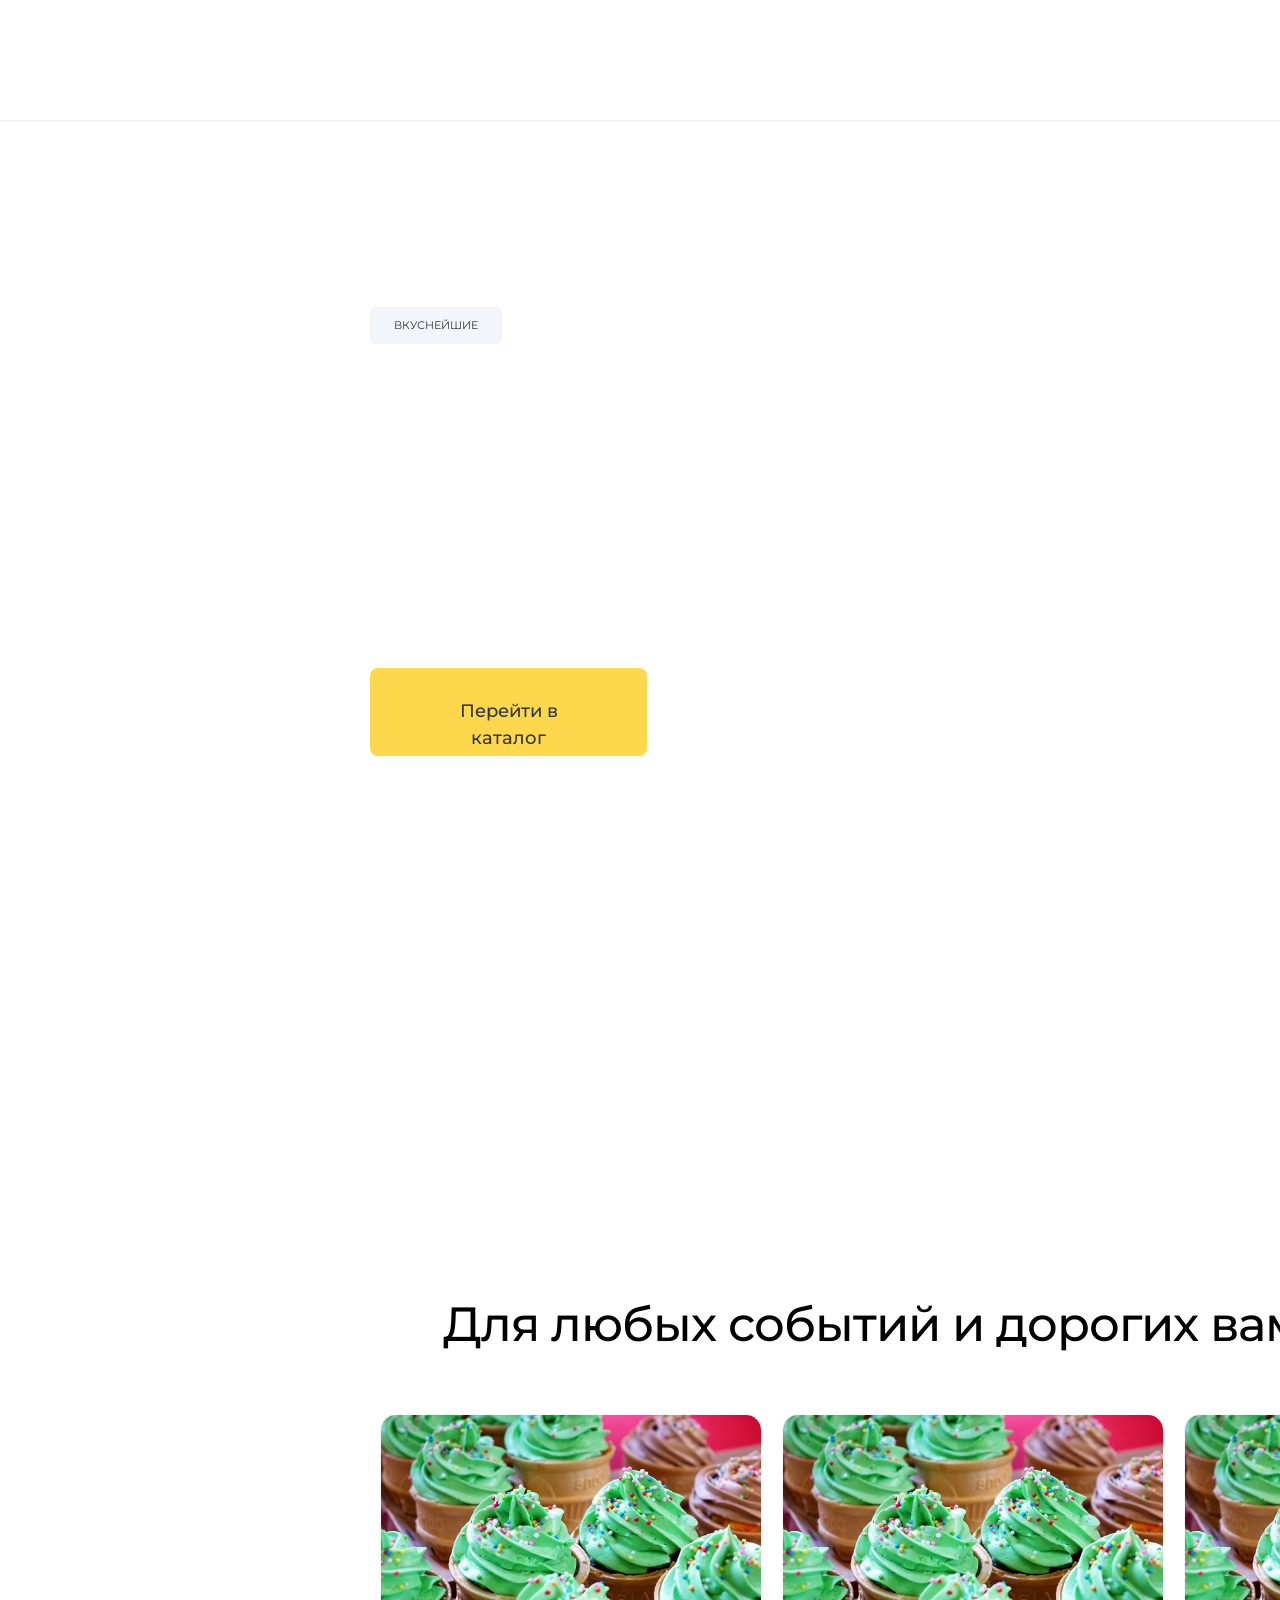
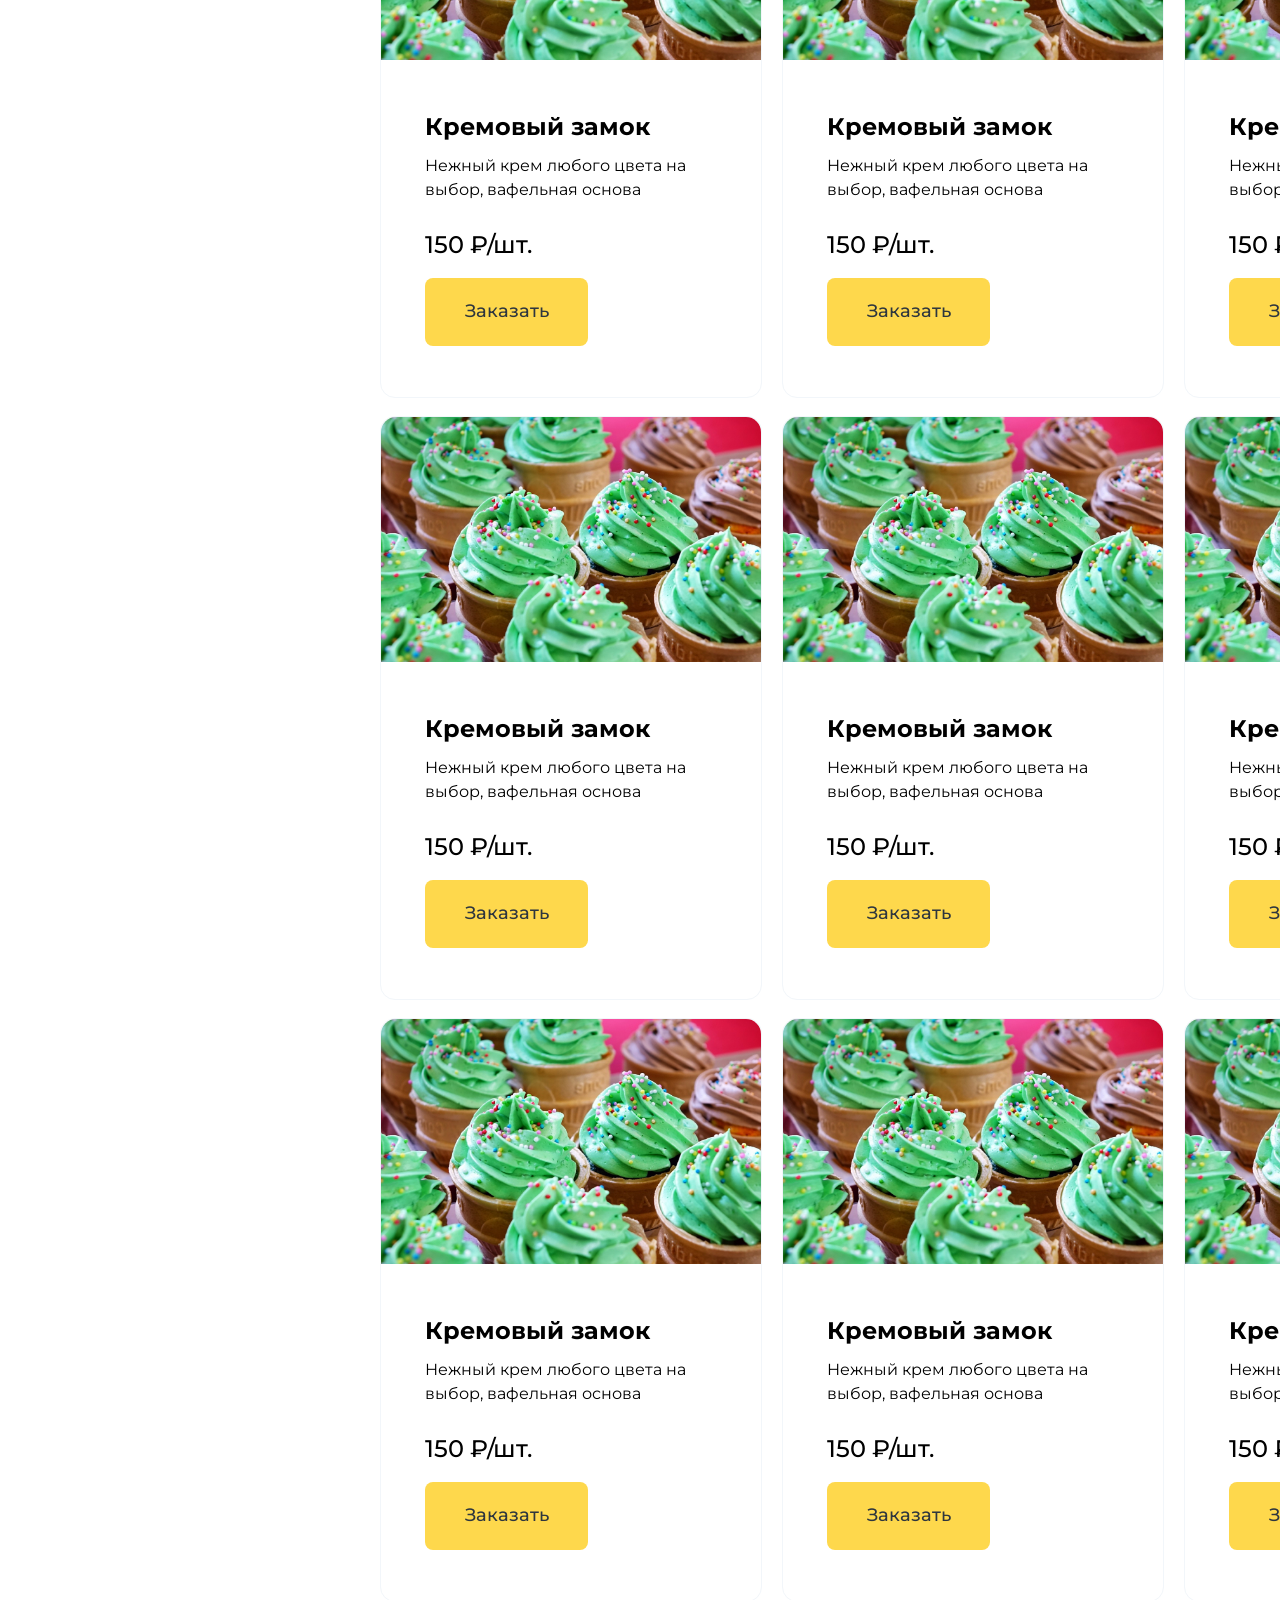
==== Page/index.html @ 1fe88449 "Добавил карточки" ====
<!DOCTYPE html>
<html lang="en">
<head>
    <meta charset="UTF-8">
    <meta name="viewport" content="width=device-width, initial-scale=1.0">
    <link rel="stylesheet" href="styles.css">
    <title>Сладкий сундук</title>
</head>
<body>
    <div class="main-part">
        <div class="header">
            <div class="logo">
                Сладкий сундук
            </div>
            <div class="adress">
                <div class="adress-icon"></div>
                <div>
                    г. Санкт Петербург,<br>ул. Куйбышева 31
                </div>
            </div>
            <div class="phone">
                <div class="phone-icon"></div>
                <div class="phone-text"> 
                    <div class="phone-number">8 (812) 844-95-49</div>
                    <div class="phone-desc">Ежедневно с 9:00 до 20:00</div>
                </div>
            </div>
        </div>
        <div class="header-line"></div>
        <div class="main">
            <div class="main-text">
                <div class="main-text-info">вкуснейшие</div>
                <div class="main-text-title">Пирожные и капкейки <br> от 150 ₽/шт.c доставкой по Санкт Петербургу</div>
                <div class="main-text-desc">Приготовим за 3 часа в день заказа. 
<br>Доставка на авто в холодильнике.</div>
            </div>
            <div class="main-order">
                <div class="catalog-button">Перейти в каталог</div>
                <div class="catalog-desc">9 различных <br>видов на выбор</div>
            </div>
        </div>
    </div>
        <div class="berry" style="height: 201px; width:195px; transform: rotateZ(-45.17deg); left:-75px; top:202px;"></div>
        <div class="berry" style="height: 201px; width:195px; transform: rotateZ(-148.51 deg); left:1454.36px; top:871.4px;"></div>
        <div class="berry" style="height: 175px; width:170px; transform: rotateZ(28.32 deg); left:1737px; top:109px;"></div>
        <div class="leaf" style="height: 286px; width:275px; transform: rotateZ(-156.42 deg); left:-94px; top:922px;"></div>
    <div class="catalog">
        <div class="catalog-info">Для любых событий и дорогих вам людей </div>
        <div class="catalog-cards">
            <div class="three-cards">
                <div class="catalog-card">
                    <div class="card-image" style="background-image: url(../Media/cupcaces_1.jpg);"></div>
                    <div class="card-desc">
                        <div class="product-name">Кремовый замок</div>
                        <div class="product-ingredients">Нежный крем любого цвета на выбор, вафельная основа</div>
                        <div class="product-price">150 ₽/шт. </div>
                        <div class="product-button">Заказать</div>
                    </div>
                </div>
                <div class="catalog-card">
                    <div class="card-image" style="background-image: url(../Media/cupcaces_1.jpg);"></div>
                    <div class="card-desc">
                        <div class="product-name">Кремовый замок</div>
                        <div class="product-ingredients">Нежный крем любого цвета на выбор, вафельная основа</div>
                        <div class="product-price">150 ₽/шт. </div>
                        <div class="product-button">Заказать</div>
                    </div>
                </div>
                <div class="catalog-card">
                    <div class="card-image" style="background-image: url(../Media/cupcaces_1.jpg);"></div>
                    <div class="card-desc">
                        <div class="product-name">Кремовый замок</div>
                        <div class="product-ingredients">Нежный крем любого цвета на выбор, вафельная основа</div>
                        <div class="product-price">150 ₽/шт. </div>
                        <div class="product-button">Заказать</div>
                    </div>
                </div>
            </div>
            <div class="three-cards">
                <div class="catalog-card">
                    <div class="card-image" style="background-image: url(../Media/cupcaces_1.jpg);"></div>
                    <div class="card-desc">
                        <div class="product-name">Кремовый замок</div>
                        <div class="product-ingredients">Нежный крем любого цвета на выбор, вафельная основа</div>
                        <div class="product-price">150 ₽/шт. </div>
                        <div class="product-button">Заказать</div>
                    </div>
                </div>
                <div class="catalog-card">
                    <div class="card-image" style="background-image: url(../Media/cupcaces_1.jpg);"></div>
                    <div class="card-desc">
                        <div class="product-name">Кремовый замок</div>
                        <div class="product-ingredients">Нежный крем любого цвета на выбор, вафельная основа</div>
                        <div class="product-price">150 ₽/шт. </div>
                        <div class="product-button">Заказать</div>
                    </div>
                </div>
                <div class="catalog-card">
                    <div class="card-image" style="background-image: url(../Media/cupcaces_1.jpg);"></div>
                    <div class="card-desc">
                        <div class="product-name">Кремовый замок</div>
                        <div class="product-ingredients">Нежный крем любого цвета на выбор, вафельная основа</div>
                        <div class="product-price">150 ₽/шт. </div>
                        <div class="product-button">Заказать</div>
                    </div>
                </div>
            </div>
            <div class="three-cards">
                <div class="catalog-card">
                    <div class="card-image" style="background-image: url(../Media/cupcaces_1.jpg);"></div>
                    <div class="card-desc">
                        <div class="product-name">Кремовый замок</div>
                        <div class="product-ingredients">Нежный крем любого цвета на выбор, вафельная основа</div>
                        <div class="product-price">150 ₽/шт. </div>
                        <div class="product-button">Заказать</div>
                    </div>
                </div>
                <div class="catalog-card">
                    <div class="card-image" style="background-image: url(../Media/cupcaces_1.jpg);"></div>
                    <div class="card-desc">
                        <div class="product-name">Кремовый замок</div>
                        <div class="product-ingredients">Нежный крем любого цвета на выбор, вафельная основа</div>
                        <div class="product-price">150 ₽/шт. </div>
                        <div class="product-button">Заказать</div>
                    </div>
                </div>
                <div class="catalog-card">
                    <div class="card-image" style="background-image: url(../Media/cupcaces_1.jpg);"></div>
                    <div class="card-desc">
                        <div class="product-name">Кремовый замок</div>
                        <div class="product-ingredients">Нежный крем любого цвета на выбор, вафельная основа</div>
                        <div class="product-price">150 ₽/шт. </div>
                        <div class="product-button">Заказать</div>
                    </div>
                </div>
            </div>
        </div>
    </div>
    </div>
</body>
</html>
---- Page/styles.css ----
@import url('https://fonts.googleapis.com/css2?family=Montserrat:ital,wght@0,100..900;1,100..900&display=swap');

*{
    margin: 0;
    padding: 0;
}

.header{
    height: 120px;
    width: 1920px;
    display: flex;
    flex-direction: row;
}
.logo{
    font-size: 21px;
    font-weight: 500;
    position: absolute;
    left: 370px;
    top: 47px;
}
.adress{
    font-size: 12px;
    font-weight: 400;
    position: absolute;
    top: 46px;
    left:1099px;
}
.main-part{
    background-image: url(../Media/background-main.jpg);
    background-repeat: no-repeat;
    background-size: cover;
    color: white;
    height:1294px;
    width:1920px;
}
.berry{
    background-image: url(../Media/berry.png);
    background-repeat: no-repeat;
    background-size: cover;
    position: absolute;
}
.leaf{
    background-image: url(../Media/leaf.png);
    background-repeat: no-repeat;
    background-size: cover;
    position: absolute;
}
.adress{
    display: flex;
    flex-wrap: nowrap;
    flex-direction: row;
}
.adress-icon{
    background-image: url(../Media/place.png);
    background-repeat: no-repeat;
    background-size: cover;
    width:17px;
    height:23px;
    margin-right:12px;
}
.phone{
    width: 231px;
    height: 51px;
    left:1319px;
    top:37px;
    position: absolute;
    display: flex;
    flex-direction:row;
}
.phone-icon{
    background-image: url(../Media/phone.png);
    background-repeat: no-repeat;
    background-size: cover;
    width:19px;
    height:19px;
    position: relative;
    top:6px;
    left:5px;
    margin-right:15px;
}
.phone-text{
    display: flex;
    height: 100%;
    width: 100%;
    flex-direction: column;
}
.phone-number{
    font-size: 20px;
    font-weight: 700;
    line-height: 152%;
}
.header-line{
    width: 1920px;
    height: 0px;
    border: 1px #7E868E solid;
    opacity: 10%;
}
.main{
    width: 647px;
    height: 462px;
    position: absolute;
    top:307px;
    left: 370px;
}
.main-text{
    margin-bottom: 25px;
}
.main-order{
    margin-top: 25px;
    display: flex;
    flex-direction: row;
    flex-wrap: nowrap;
}
.main-text-info{
    text-align: center;
    vertical-align:middle;
    padding: 10px 10px 10px 10px;
    color: #2E363E;
    font-size:11px;
    font-weight: 400; 
    width:112px;
    height:17px;
    border-radius: 5px;
    background-color:#F2F6FA;
    line-height: 150%;
    text-transform: uppercase;
    margin-bottom: 24px;
}
.main-text-title{
    font-size: 48px;
    line-height: 60px;
    font-weight: 700;
    letter-spacing: -1px;
    margin-bottom: 24px;
}
.main-text-desc{
    line-height: 148%;
    font-size: 24px;
    font-weight: 400;;
}
.catalog-button{
    color: #2E363E;
    padding: 30px 50px 30px 50px;
    border-radius: 8px;
    text-align: center;
    vertical-align: middle;
    height: 28px;
    width: 177px;
    line-height: 152%;
    font-size: 18px;
    font-weight:500;
    background-color: #FED84C;
}
.catalog-desc{
    padding-left:67px;
    font-size: 15px;
    padding-top:20px;
    padding-bottom:20px;
    width:210px;
    font-weight: 400;
    line-height: 160%;
}
.catalog{
    width:1920px;
    height:1926px;
    background-color: #FFF;
    color: #000;
    align-items: center;
    vertical-align: middle;
}
.catalog-info{
    font-weight: 500;
    font-size: 48px;
    line-height: 60px;
    letter-spacing: -1px;
    text-align: center;
    vertical-align: bottom;
}
body{
    font-family: "Montserrat", sans-serif;
}
.catalog-cards{
    display: flex;
    align-items: center;
    vertical-align: middle;
    flex-wrap: wrap;
}
.catalog-card{
    width: 380px;
    height: 582px;
    border-radius: 15px;
    border:1px #F2F6FA solid;
    margin: 10px;
}
.card-image{
    width:380px;
    height:245px;
    background-repeat: no-repeat;
    background-size: cover;
    border-top-left-radius: 15px;
    border-top-right-radius: 15px;
}
.card-desc{
    padding: 50px 44px 50px 44px;
}
.product-name{
    font-size:24px;
    line-height: 143%;
    font-weight: 700;
    margin-bottom: 10px;
}
.product-ingredients{
    font-size:16px;
    font-weight: 400;
    line-height:150%;
}
.product-price{
    margin-top: 25px;
    font-weight: 500;
    font-size: 24px;
    line-height: 150%;
    margin-bottom: 15px;
}
.product-button{
    color: #2E363E;
    padding: 20px 40px 20px 40px;
    border-radius: 8px;
    text-align: center;
    vertical-align: middle;
    height: 28px;
    width: 83px;
    line-height: 152%;
    font-size: 18px;
    font-weight:500;
    background-color: #FED84C;
}
.three-cards{
    width:1180px;
    height:582px;
    margin-left: auto;
    margin-right: auto;
    margin-top: 10px;
    margin-bottom: 10px;
    display: flex;
    flex-direction: row;
    flex-wrap: nowrap;
}
.three-cards:first-child{
    margin-top: 50px;
}
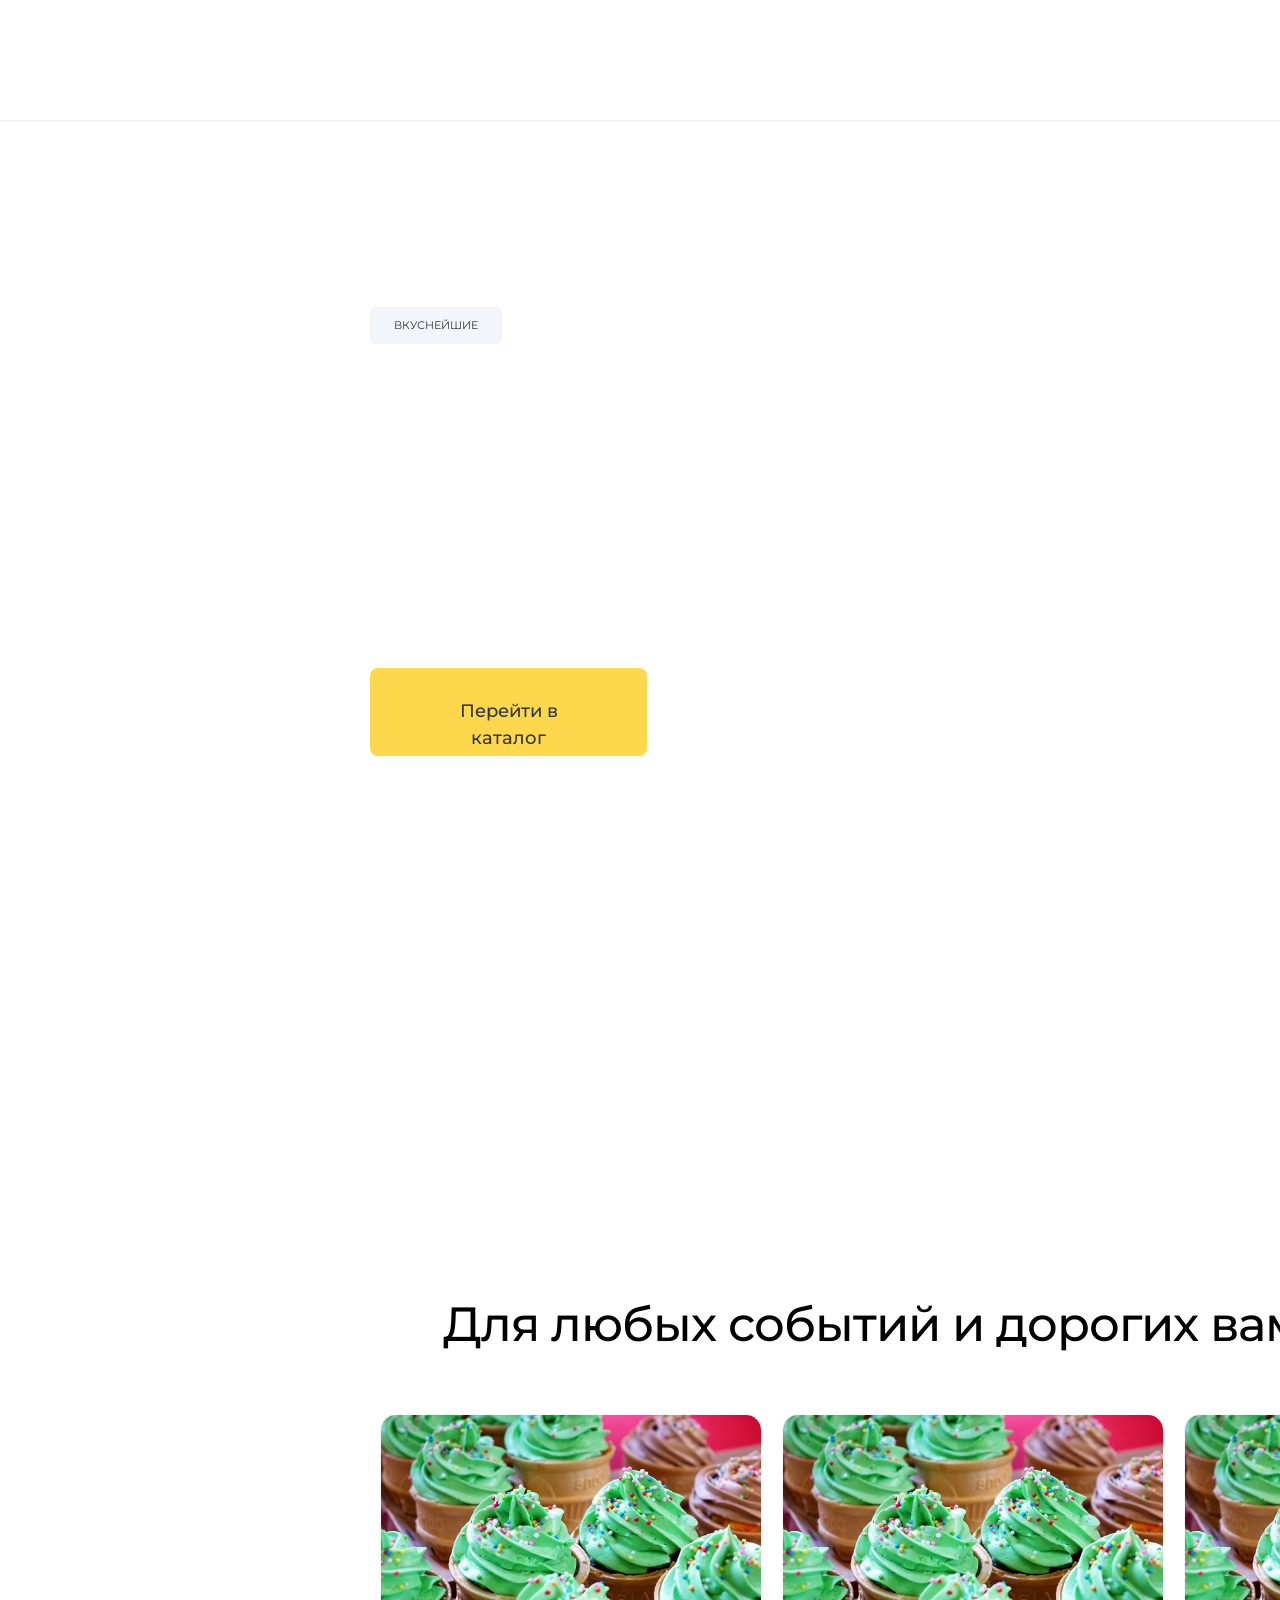
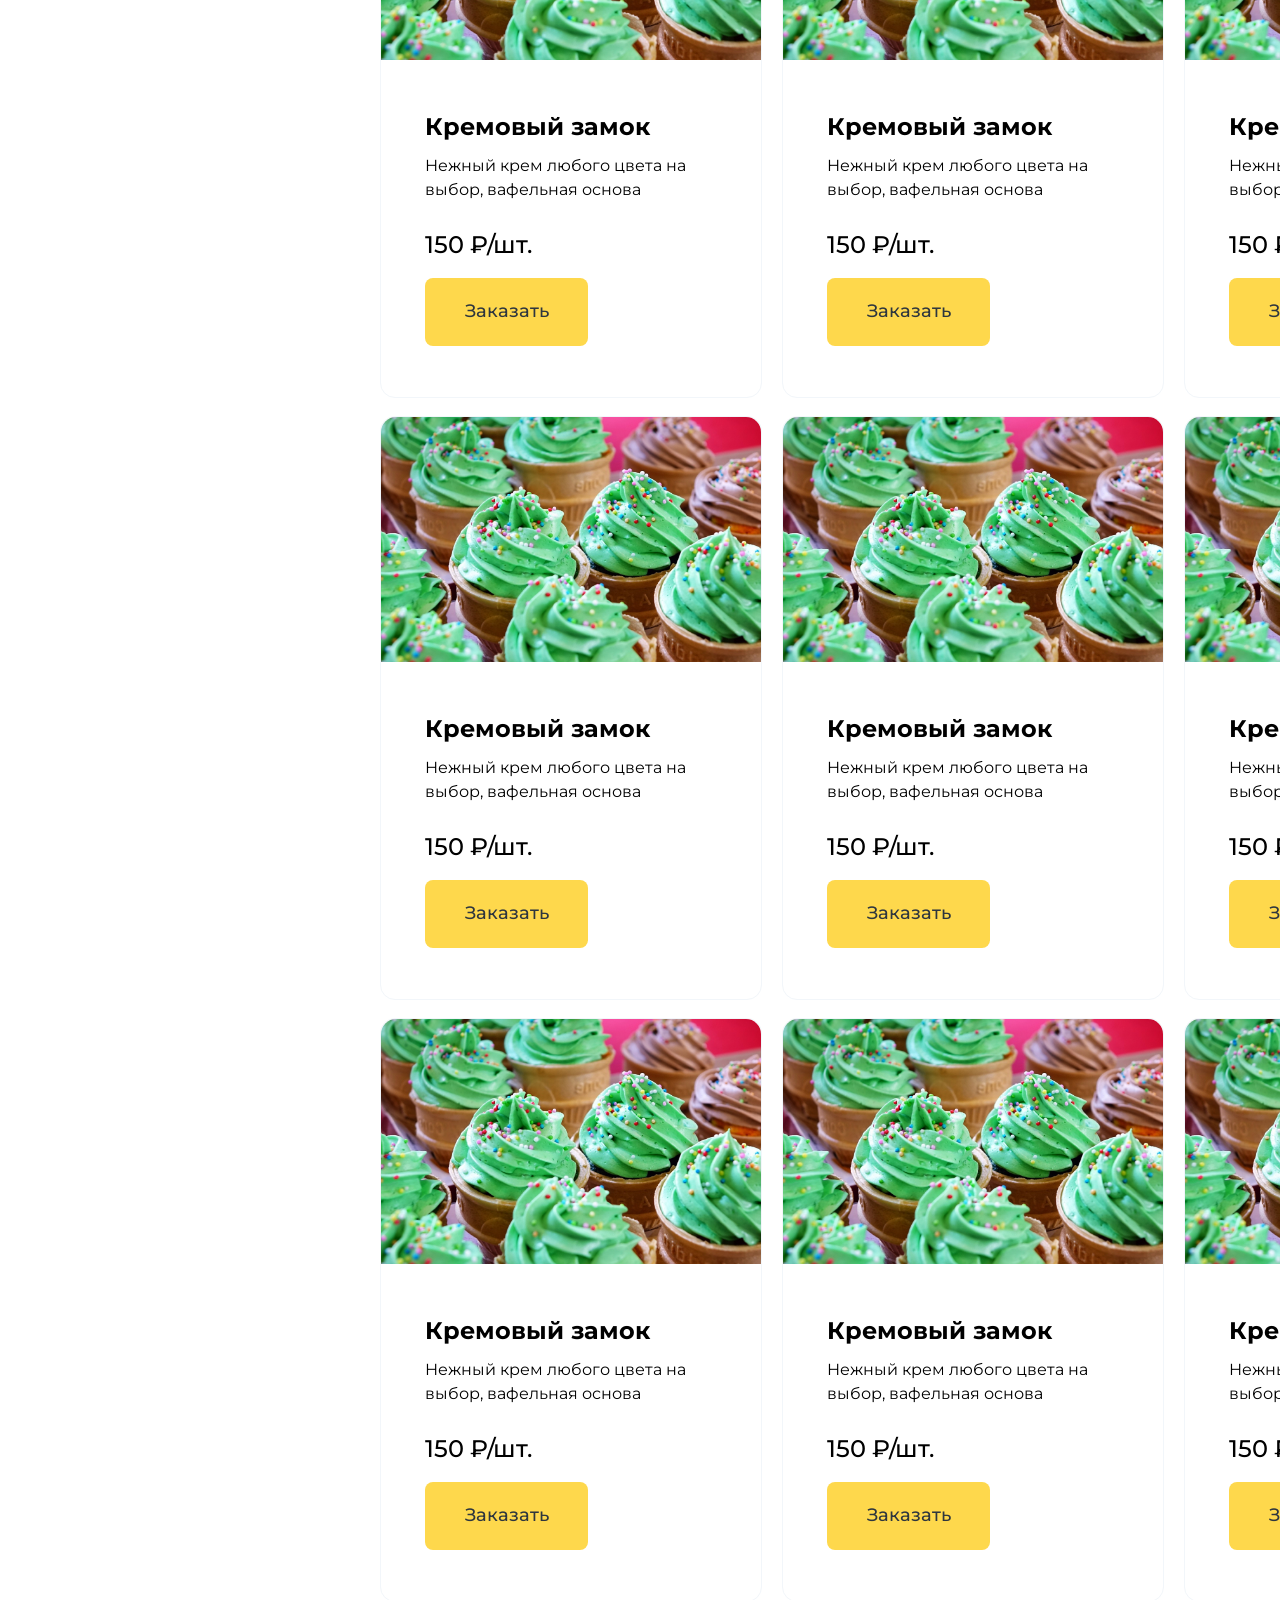
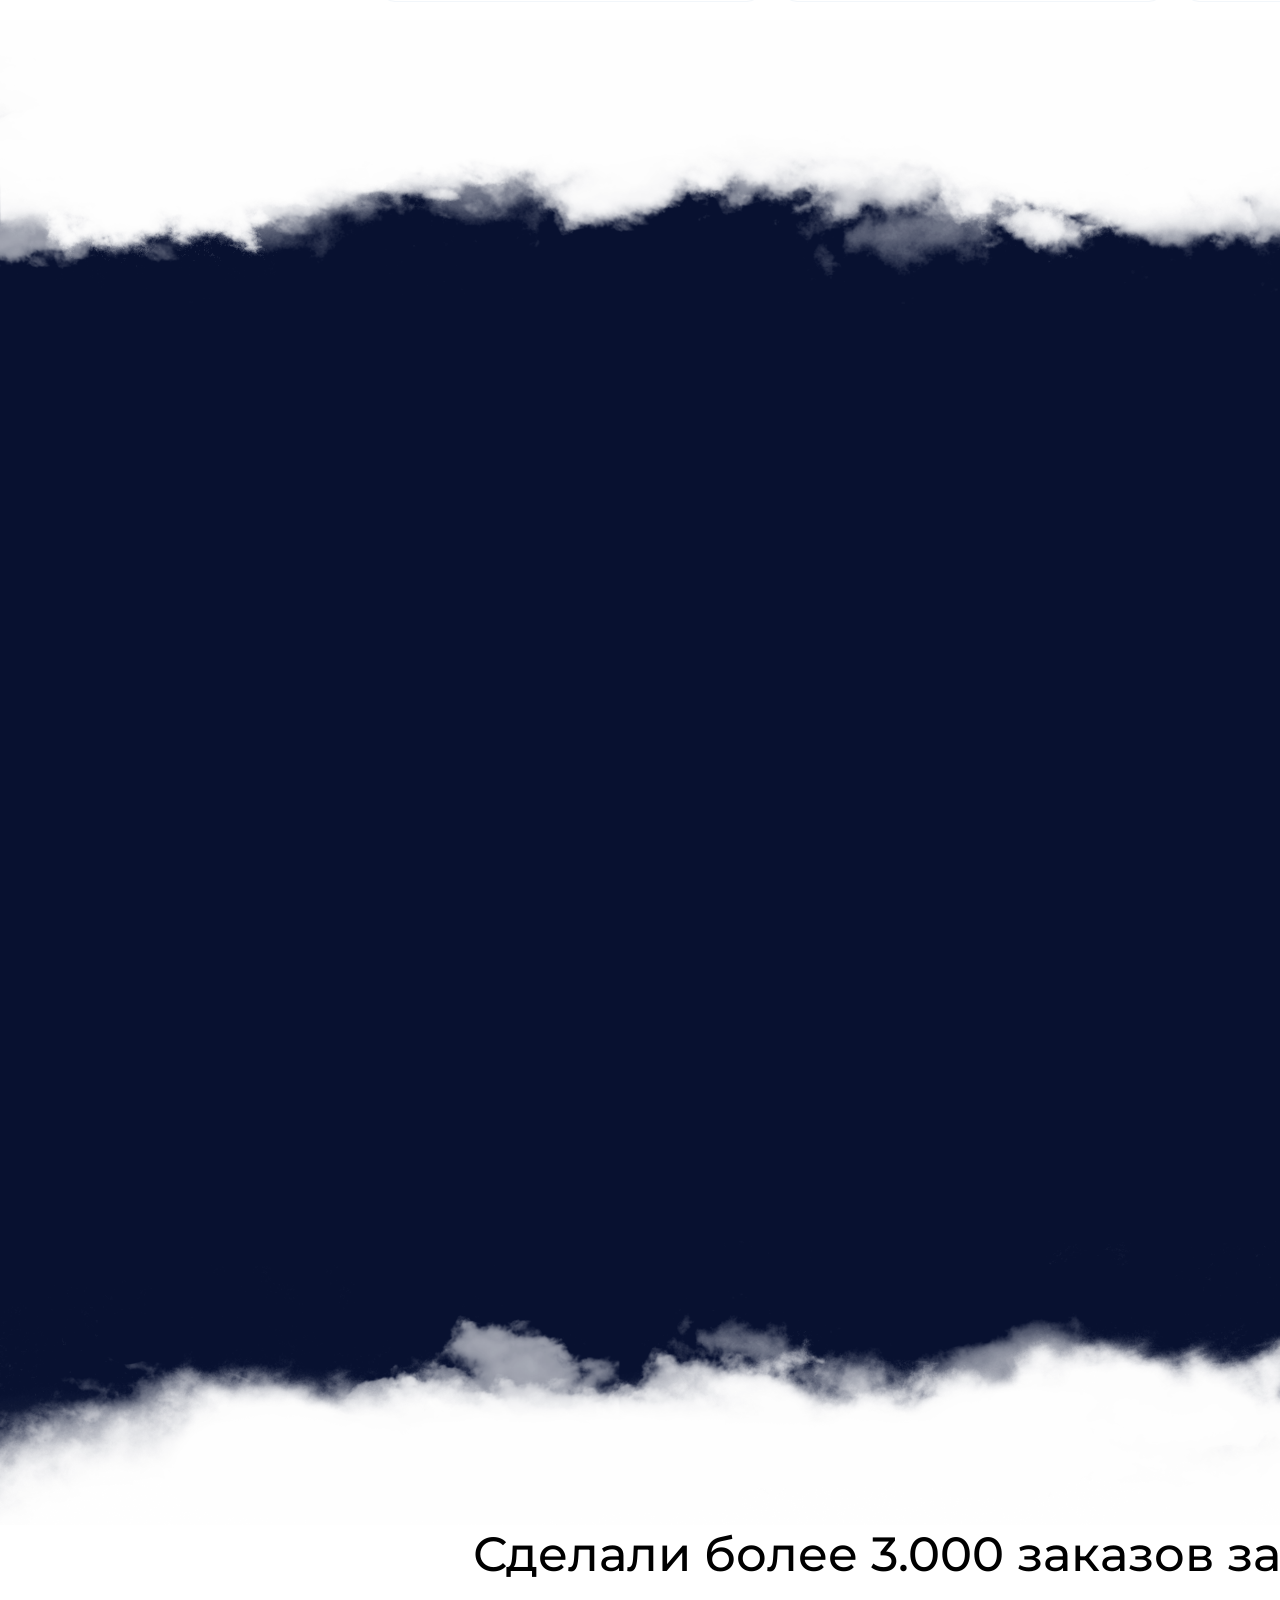
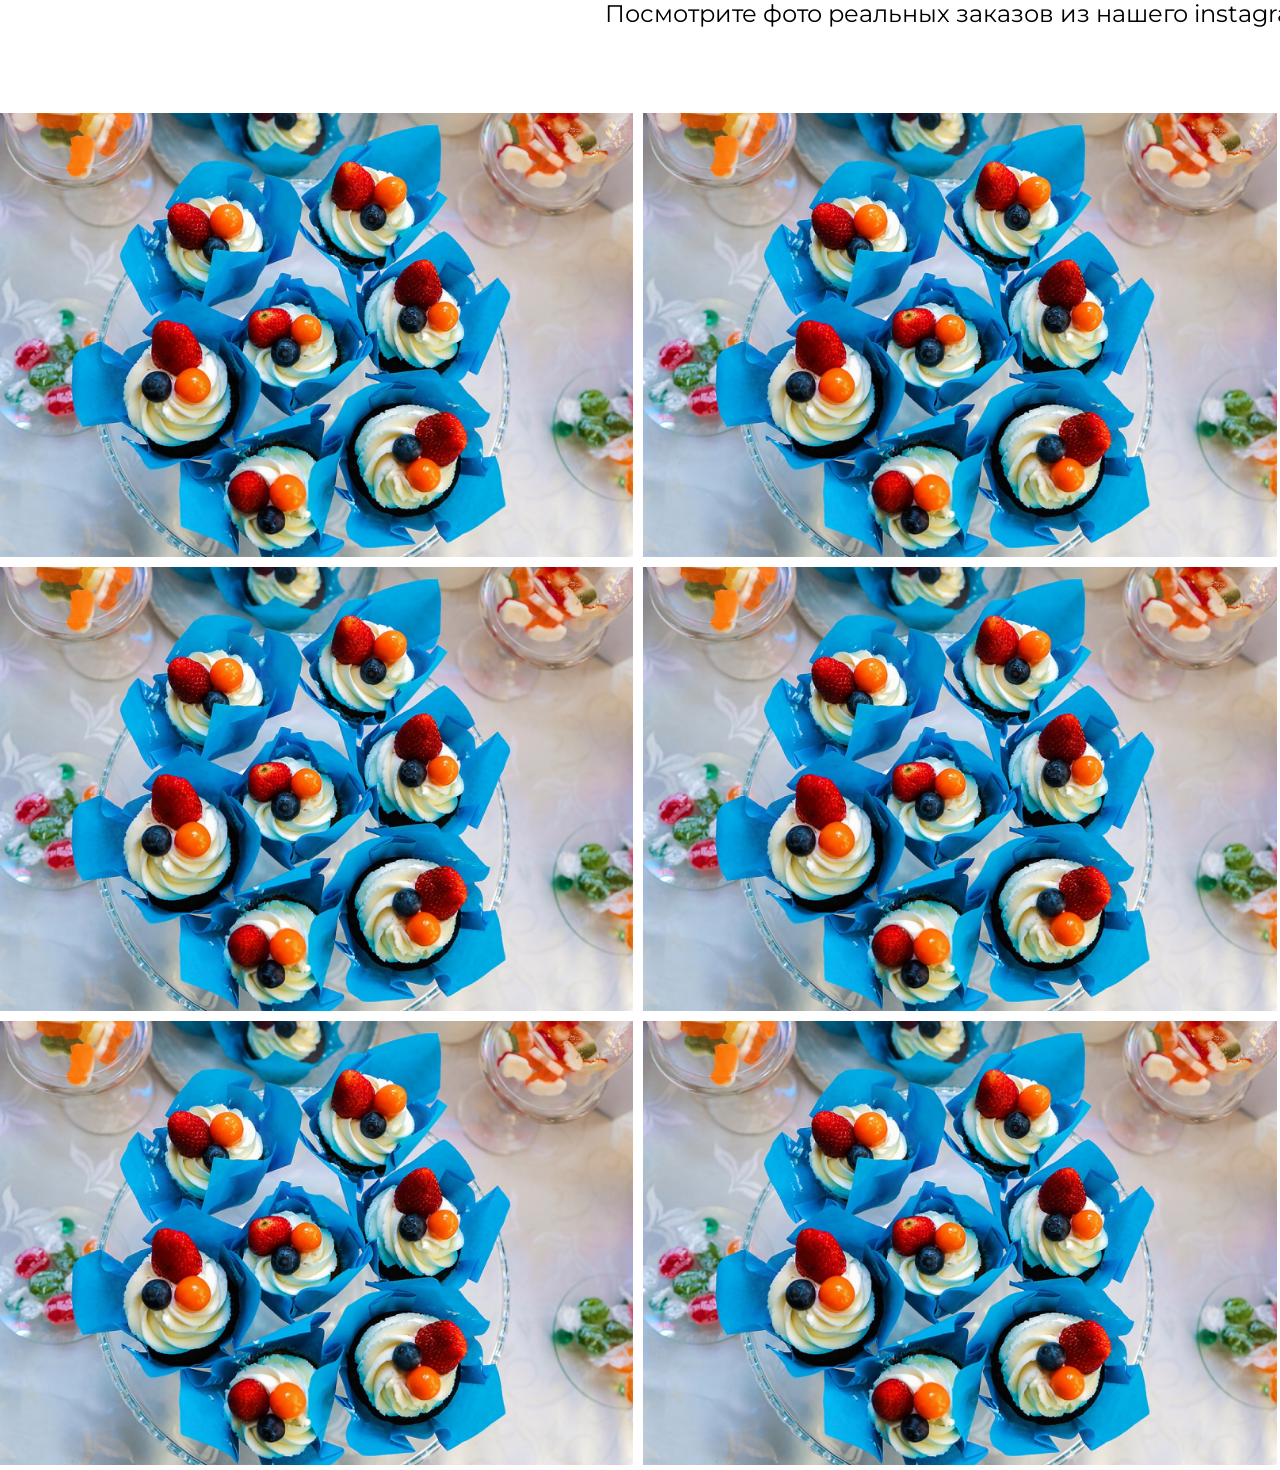
==== commit 52865b25: "Добавил отзывы с инстаграмма" ====
--- a/Page/index.html
+++ b/Page/index.html
@@ -40,10 +40,13 @@
             </div>
         </div>
     </div>
-        <div class="berry" style="height: 201px; width:195px; transform: rotateZ(-45.17deg); left:-75px; top:202px;"></div>
-        <div class="berry" style="height: 201px; width:195px; transform: rotateZ(-148.51 deg); left:1454.36px; top:871.4px;"></div>
-        <div class="berry" style="height: 175px; width:170px; transform: rotateZ(28.32 deg); left:1737px; top:109px;"></div>
-        <div class="leaf" style="height: 286px; width:275px; transform: rotateZ(-156.42 deg); left:-94px; top:922px;"></div>
+    <div class="berry" style="height: 201px; width:195px; transform: rotateZ(-45.17deg); left:-75px; top:202px;"></div>
+    <div class="berry" style="height: 201px; width:195px; transform: rotateZ(-148.51deg); left:1454.36px; top:871.4px;"></div>
+    <div class="berry" style="height: 175px; width:170px; transform: rotateZ(28.32deg); left:1737px; top:109px;"></div>
+    <div class="leaf" style="height: 286px; width:275px; transform: rotateZ(-156.42deg); left:-94px; top:922px; filter:blur(13px)"></div>
+    <div class="leaf" style="height: 112px; width:108px; transform: rotateZ(92.61deg); left:252px; top:2675px; filter:blur(27px);"></div>
+    <div class="leaf" style="height: 167px; width:161px; transform: rotateZ(-180deg); left:1523px; top:2319px; filter:blur(27px);"></div>
+    <div class="berry" style="height: 174px; width:170px; transform: rotateZ(-63.54deg); left:234px; top:1522px; filter:blur(13px)"></div>
     <div class="catalog">
         <div class="catalog-info">Для любых событий и дорогих вам людей </div>
         <div class="catalog-cards">
@@ -136,6 +139,33 @@
             </div>
         </div>
     </div>
+    <div style="width: 1920px; height: 1505px; background-color: #081130;">
+        <div class="cloud" style="background-image: url(../Media/cloud_1.png);"></div>
+        <div style="height: 937px;"></div>
+        <div class="cloud" style="background-image: url(../Media/cloud_2.png);"></div>
+    </div>
+    <div class="reviews">
+        <div class="review-header">
+            <div class="review-topic">Сделали более 3.000 заказов за 2 года</div>
+            <div class="review-desc">Посмотрите фото реальных заказов из нашего instagram</div>
+        </div>
+        <div class="review-photos">
+            <div class="three-photos">
+                <div class="review-photo" style="background-image: url(../Media/insta_09.jpg);"></div>
+                <div class="review-photo" style="background-image: url(../Media/insta_09.jpg);"></div>
+                <div class="review-photo" style="background-image: url(../Media/insta_09.jpg);"></div>
+            </div>
+            <div class="three-photos">
+                <div class="review-photo" style="background-image: url(../Media/insta_09.jpg);"></div>
+                <div class="review-photo" style="background-image: url(../Media/insta_09.jpg);"></div>
+                <div class="review-photo" style="background-image: url(../Media/insta_09.jpg);"></div>
+            </div>
+            <div class="three-photos">
+                <div class="review-photo" style="background-image: url(../Media/insta_09.jpg);"></div>
+                <div class="review-photo" style="background-image: url(../Media/insta_09.jpg);"></div>
+                <div class="review-photo" style="background-image: url(../Media/insta_09.jpg);"></div>
+            </div>
+        </div>
     </div>
 </body>
 </html>
--- a/Page/styles.css
+++ b/Page/styles.css
@@ -247,4 +247,49 @@
 }
 .three-cards:first-child{
     margin-top: 50px;
+}
+.reviews{
+    width: 1920px;
+    height: 1545px;
+    background-color: #FFF;
+    display: flex;
+    align-items: center;
+    flex-direction: column;
+}
+.review-header{
+    display: flex;
+    flex-direction:column;
+    width: 938px;
+    height: 109px;
+    align-items: center;
+    justify-content: space-between;
+    margin-bottom: 80px;
+}
+.review-topic{
+    width: max-content;
+    font-weight: 500;
+    font-size: 48px;
+}
+.review-desc{
+    font-weight: 400;
+    width: max-content;
+    font-size: 24px;
+}
+.review-photo{
+    height:444px;
+    width:634px;
+    background-repeat: no-repeat;
+    background-size: cover;
+    margin: 5px;
+}
+.cloud{
+    height:284px;
+    width: 1920px;
+    background-repeat: no-repeat;
+    background-size: cover;
+}
+.three-photos{
+    display: flex;
+    flex-direction: row;
+    flex-wrap: nowrap;
 }
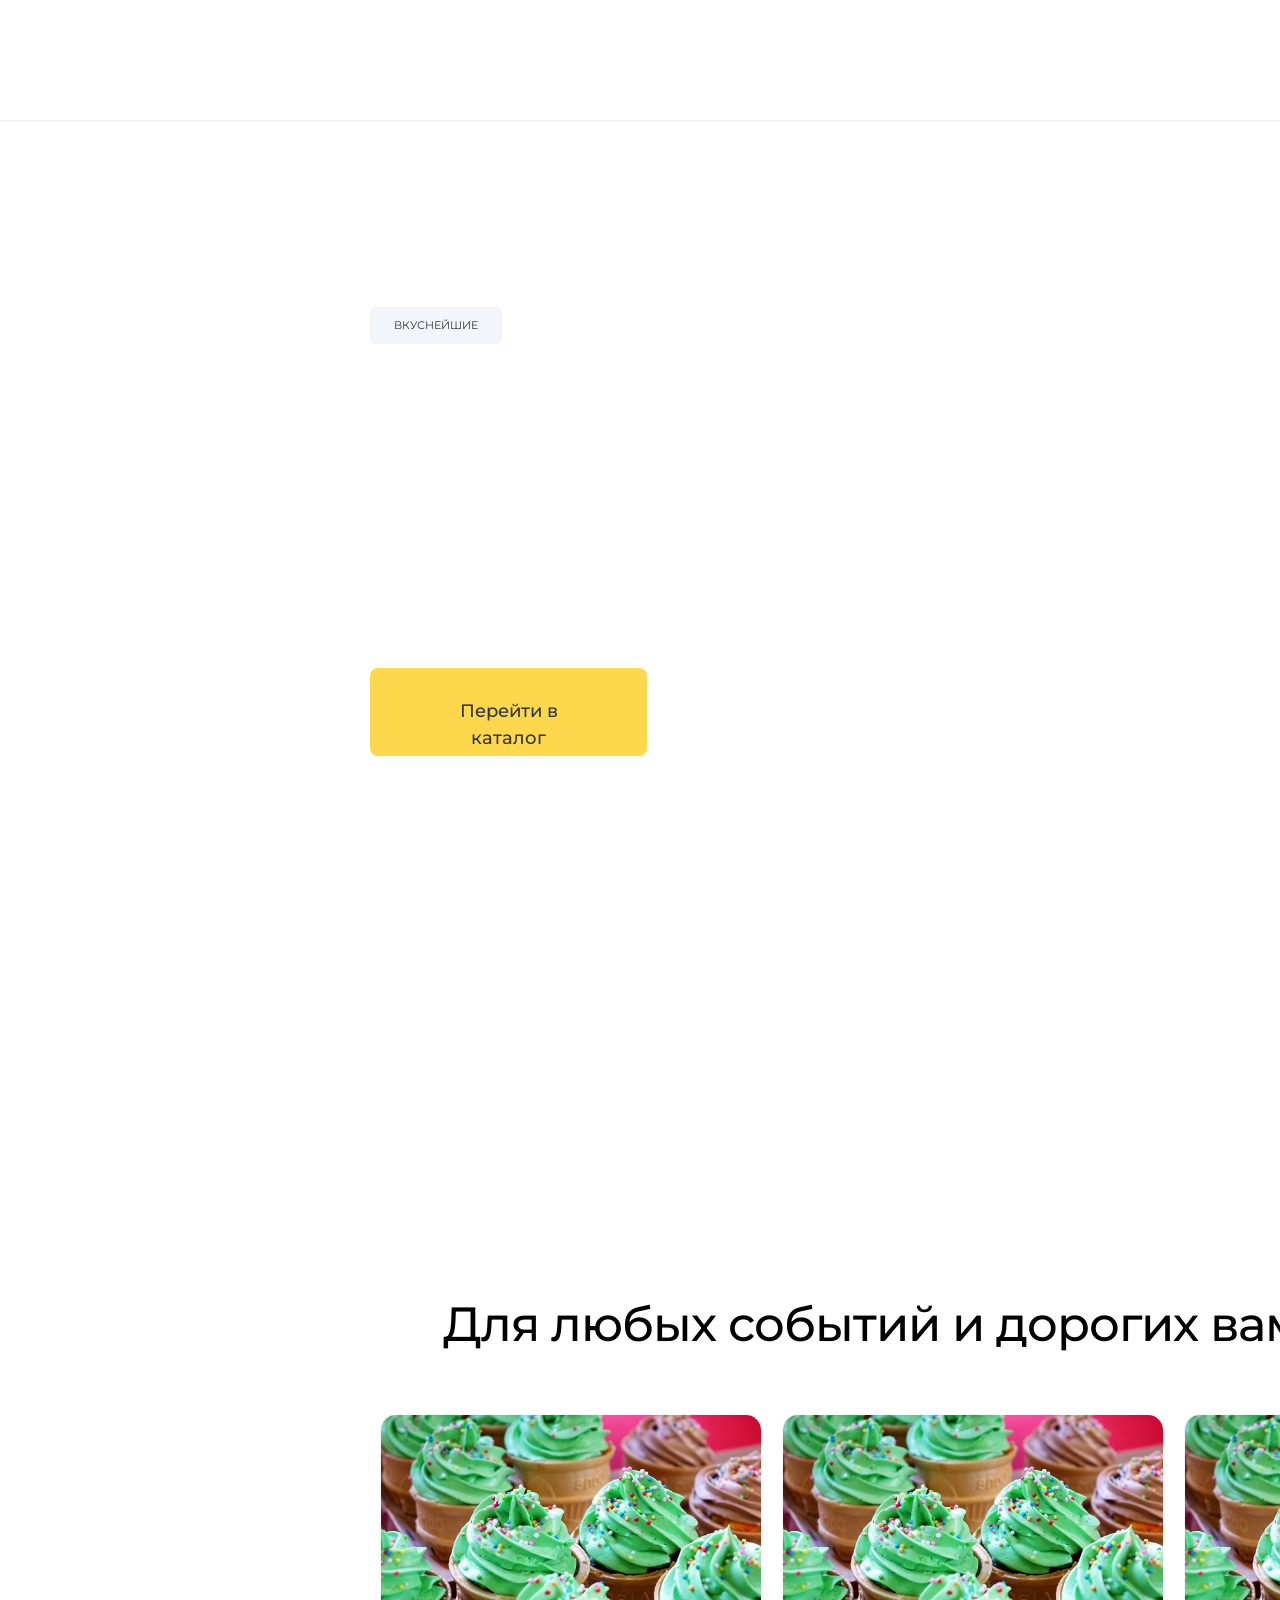
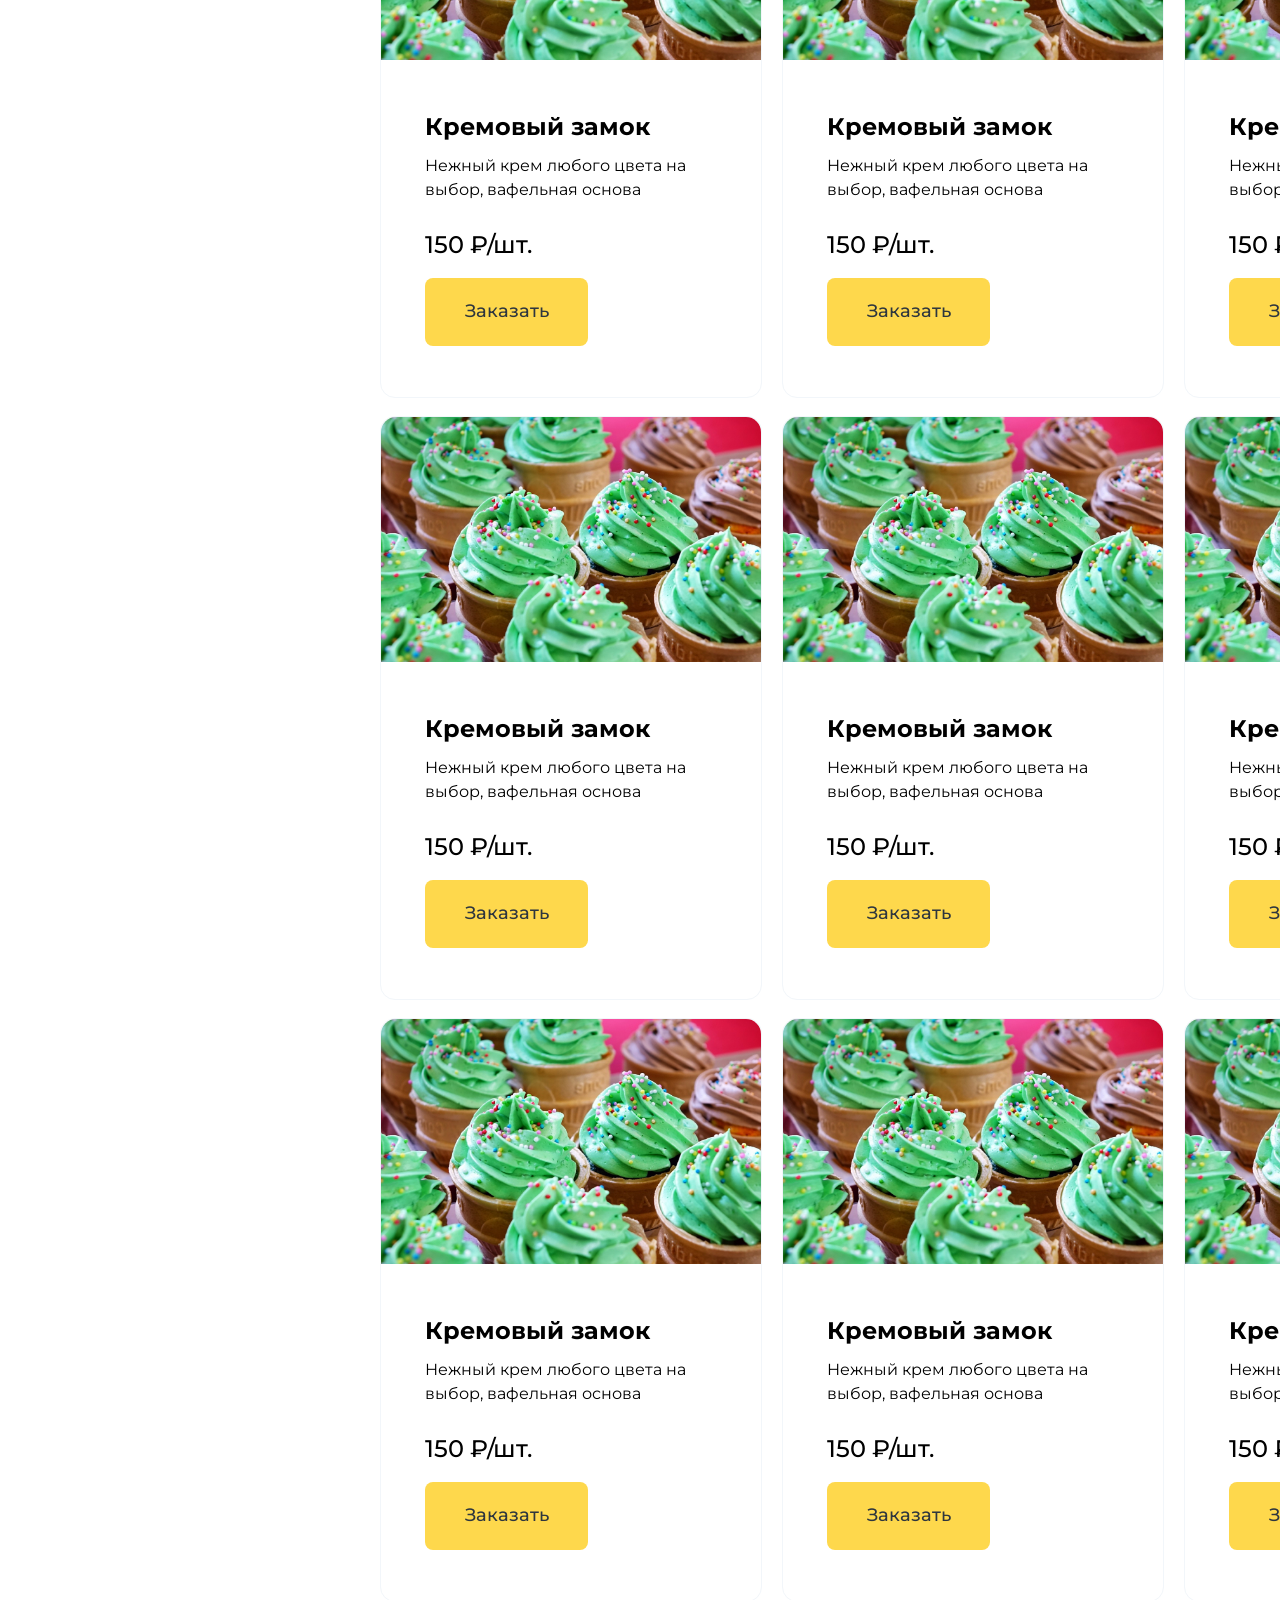
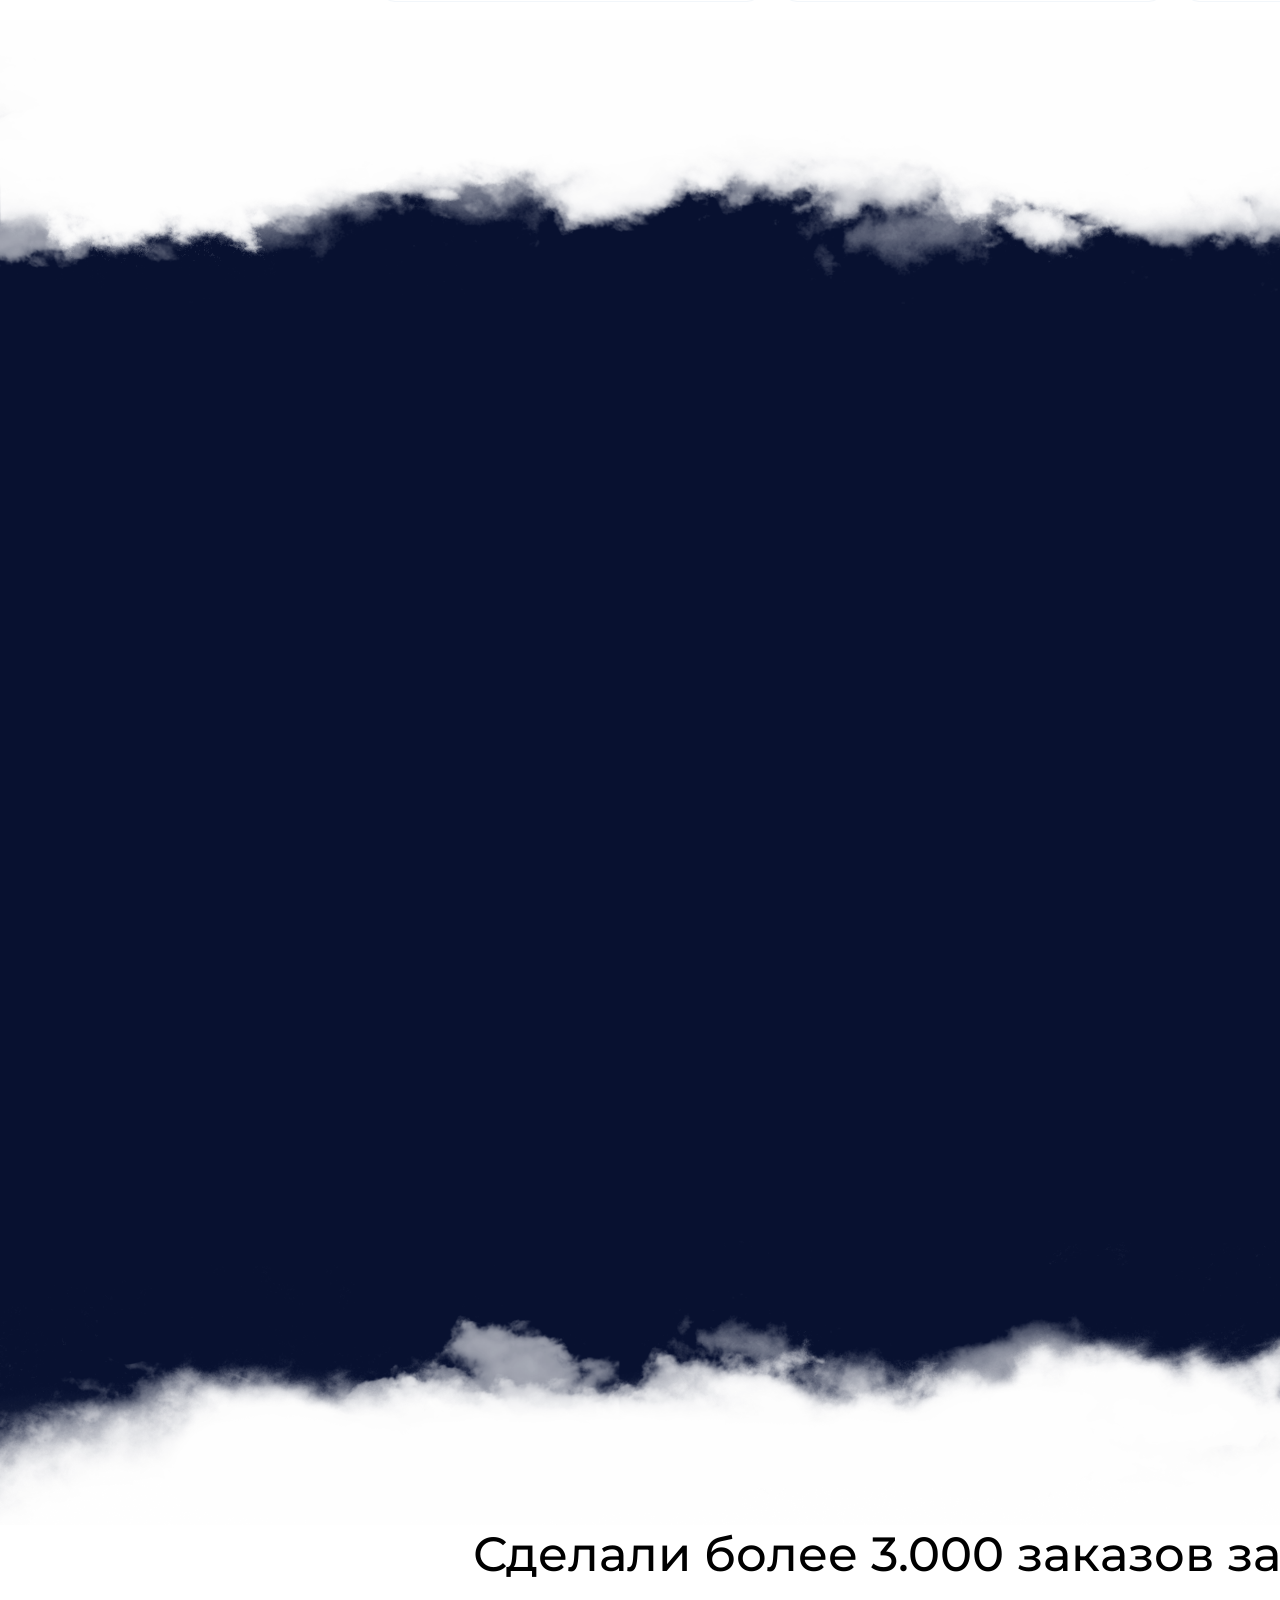
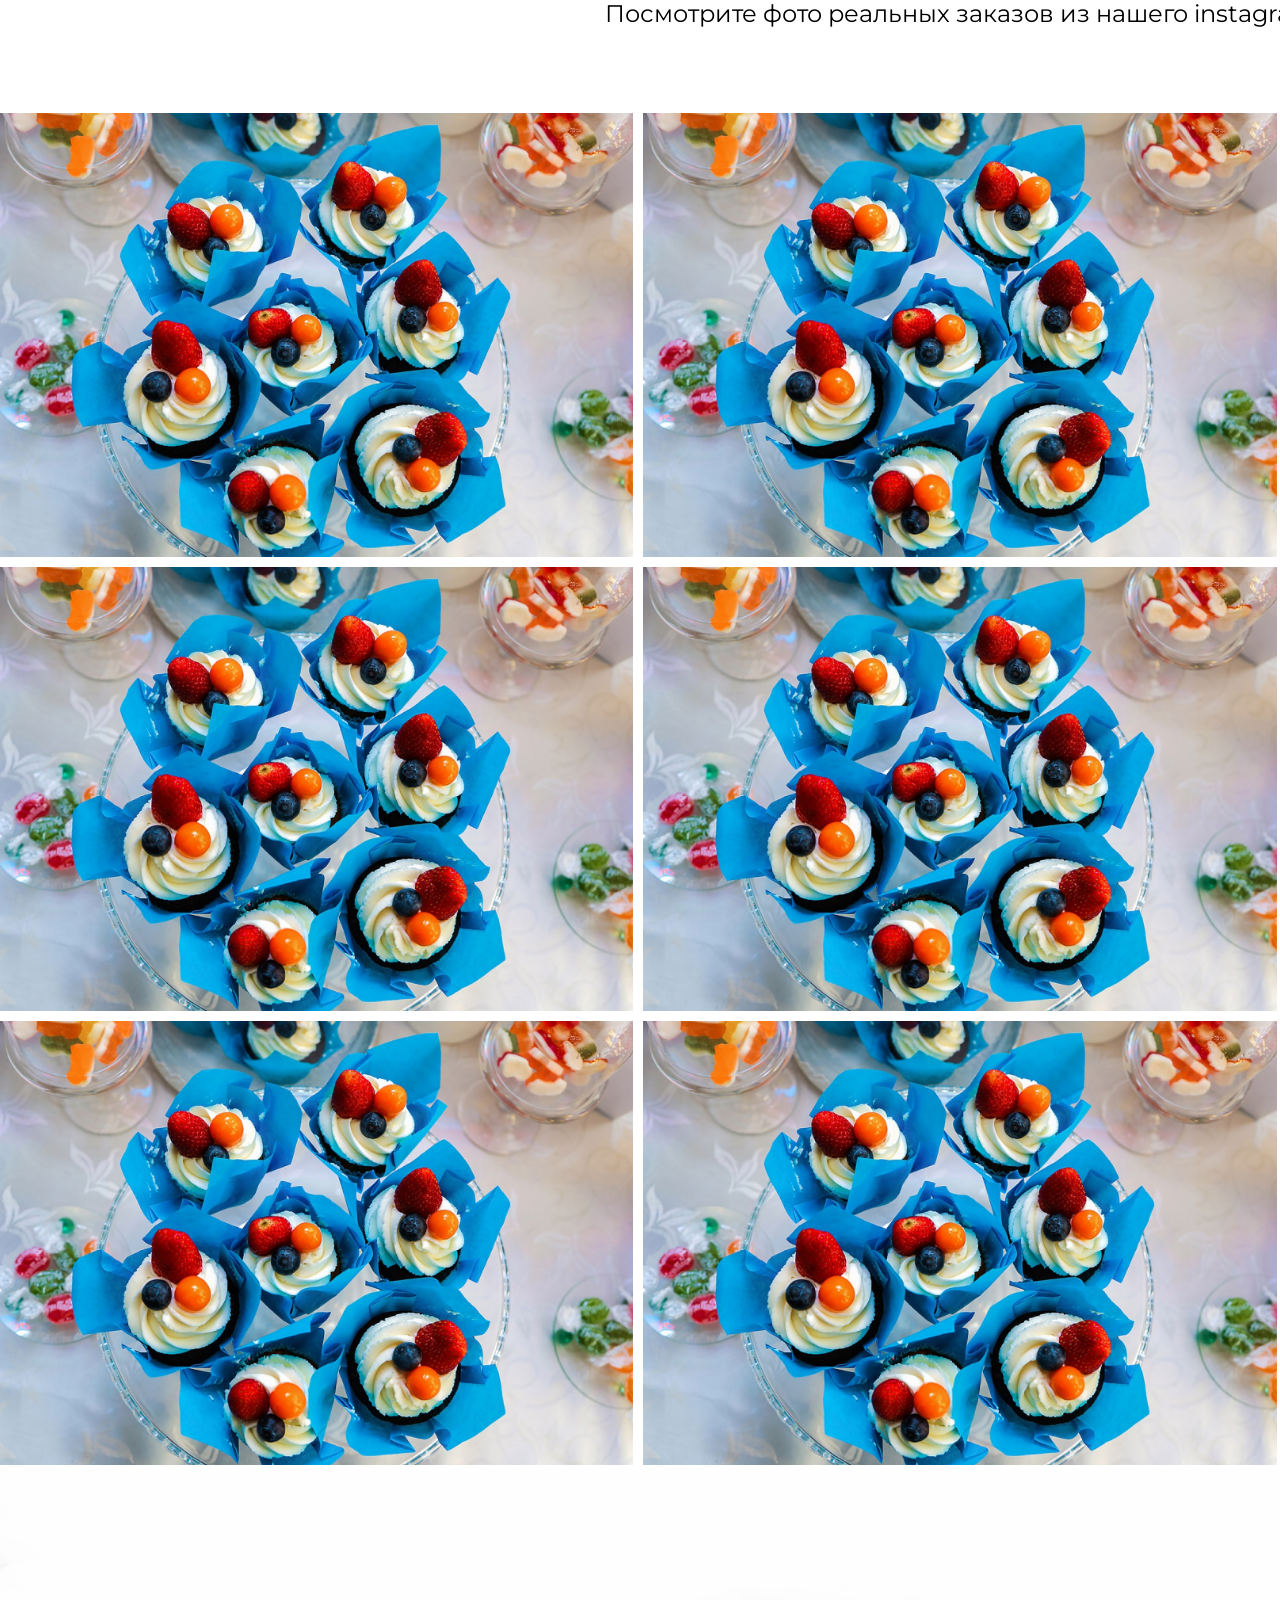
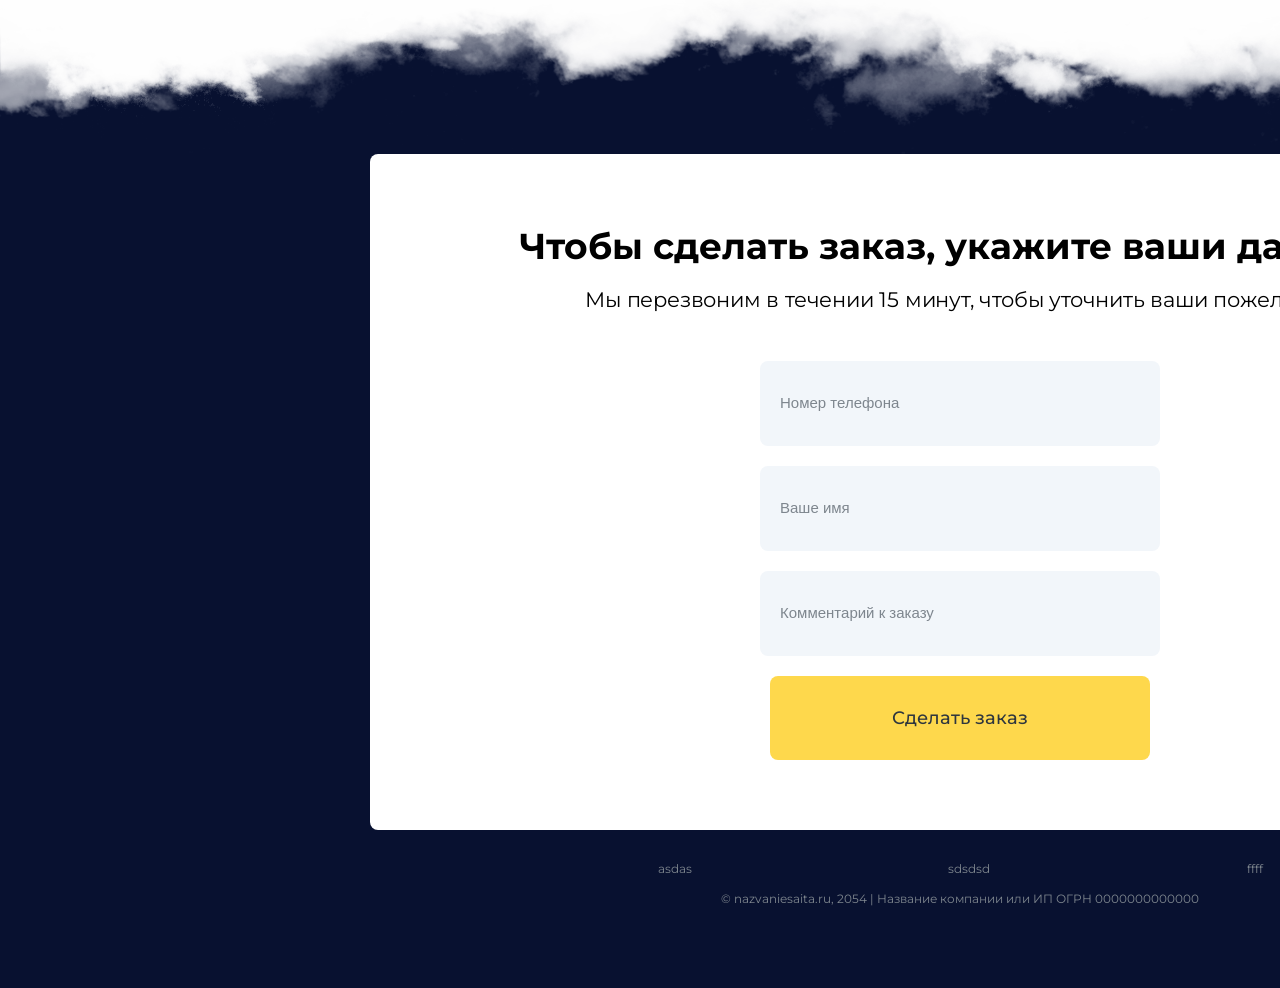
==== commit 790e9ad5: "добавил форму" ====
--- a/Page/index.html
+++ b/Page/index.html
@@ -167,5 +167,28 @@
             </div>
         </div>
     </div>
+    <div class="order">
+        <div class="cloud" style="background-image: url(../Media/cloud_1.png);"></div>
+        <div class="order-form">
+            <div class="form-title">Чтобы сделать заказ, укажите ваши данные</div>
+            <div class="form-info">Мы перезвоним в течении 15 минут, чтобы уточнить ваши пожелания</div>
+            <div class="form-interactables">
+                <input class="form-field" placeholder="Номер телефона">
+                <input class="form-field" placeholder="Ваше имя">
+                <input class="form-field" placeholder="Комментарий к заказу">
+                <div class="form-submit">Сделать заказ</div>
+            </div>
+        </div>
+        <div class="footer">
+            <div class="footer-links">
+                <a class="footer-link">asdas</a>
+                <a class="footer-link">sdsdsd</a>
+                <a class="footer-link">ffff</a>
+            </div>
+            <div class="footer-info">
+                © nazvaniesaita.ru, 2054 | Название компании или ИП ОГРН 0000000000000
+            </div>
+        </div>
+    </div>
 </body>
 </html>
--- a/Page/styles.css
+++ b/Page/styles.css
@@ -292,4 +292,102 @@
     display: flex;
     flex-direction: row;
     flex-wrap: nowrap;
-}+}
+.order{
+    width: 1920px;
+    background-color:#081130;
+    display: flex;
+    flex-direction: column;
+    align-items: center;
+    justify-content: center;
+    height: max-content;
+}
+.form-field{
+    padding: 20px;
+    width: 360px;
+    height: 45px;
+    border-radius: 8px;
+    background-color:#F2F6FA;
+    color: #2E363E;
+    border: none;
+    margin: 10px;
+}
+.form-field::placeholder{
+    font-weight: 400;
+    font-size: 15px;
+    line-height: 160%;
+    letter-spacing: 0%;
+    color: #7E868E;
+}
+.form-field:focus{
+    outline: none;
+}
+.form-title{
+    width:880px;
+    height:48px;
+    font-weight: 700;
+    font-size: 36px;
+    margin-bottom: 12px;
+}
+.form-interactables{
+    display: flex;
+    flex-wrap: nowrap;
+    flex-direction: column;
+    align-items: center;
+}
+.form-info{
+    margin-bottom: 36px;
+    font-size: 21px;
+    font-weight: 400;
+    line-height: 148%;
+    letter-spacing: -0.2px;
+}
+.order-form{
+    align-items: center;
+    width: 982px;
+    height: max-content;
+    display: flex;
+    flex-direction: column;
+    background-color: #FFFFFF;
+    border-radius: 8px;
+    padding: 70px 99px 70px 99px;
+    margin-bottom: 30px;
+}
+.form-submit{
+    margin-top: 10px;
+    color: #2E363E;
+    padding: 29px 41px 29px 41px;
+    border-radius: 8px;
+    text-align: center;
+    vertical-align: middle;
+    height: 26px;
+    width: 298px;
+    line-height: 152%;
+    font-size: 18px;
+    font-weight:500;
+    background-color: #FED84C;
+}
+.footer{
+    margin-bottom: 80px;
+    font-weight: 400;
+    color: #7E868E;
+    line-height: 150%;
+    letter-spacing: 0%;
+    font-size: 12px;
+    justify-content: center;
+    display: flex;
+    flex-direction: column;
+}
+.footer-links{
+    display: flex;
+    flex-direction: row;
+    flex-wrap: nowrap;
+    justify-content: space-between;
+    width: 605px;
+    margin-bottom:12px;
+}
+.footer-info{
+    width: 478px;
+    margin-left: auto;
+    margin-right: auto;
+}
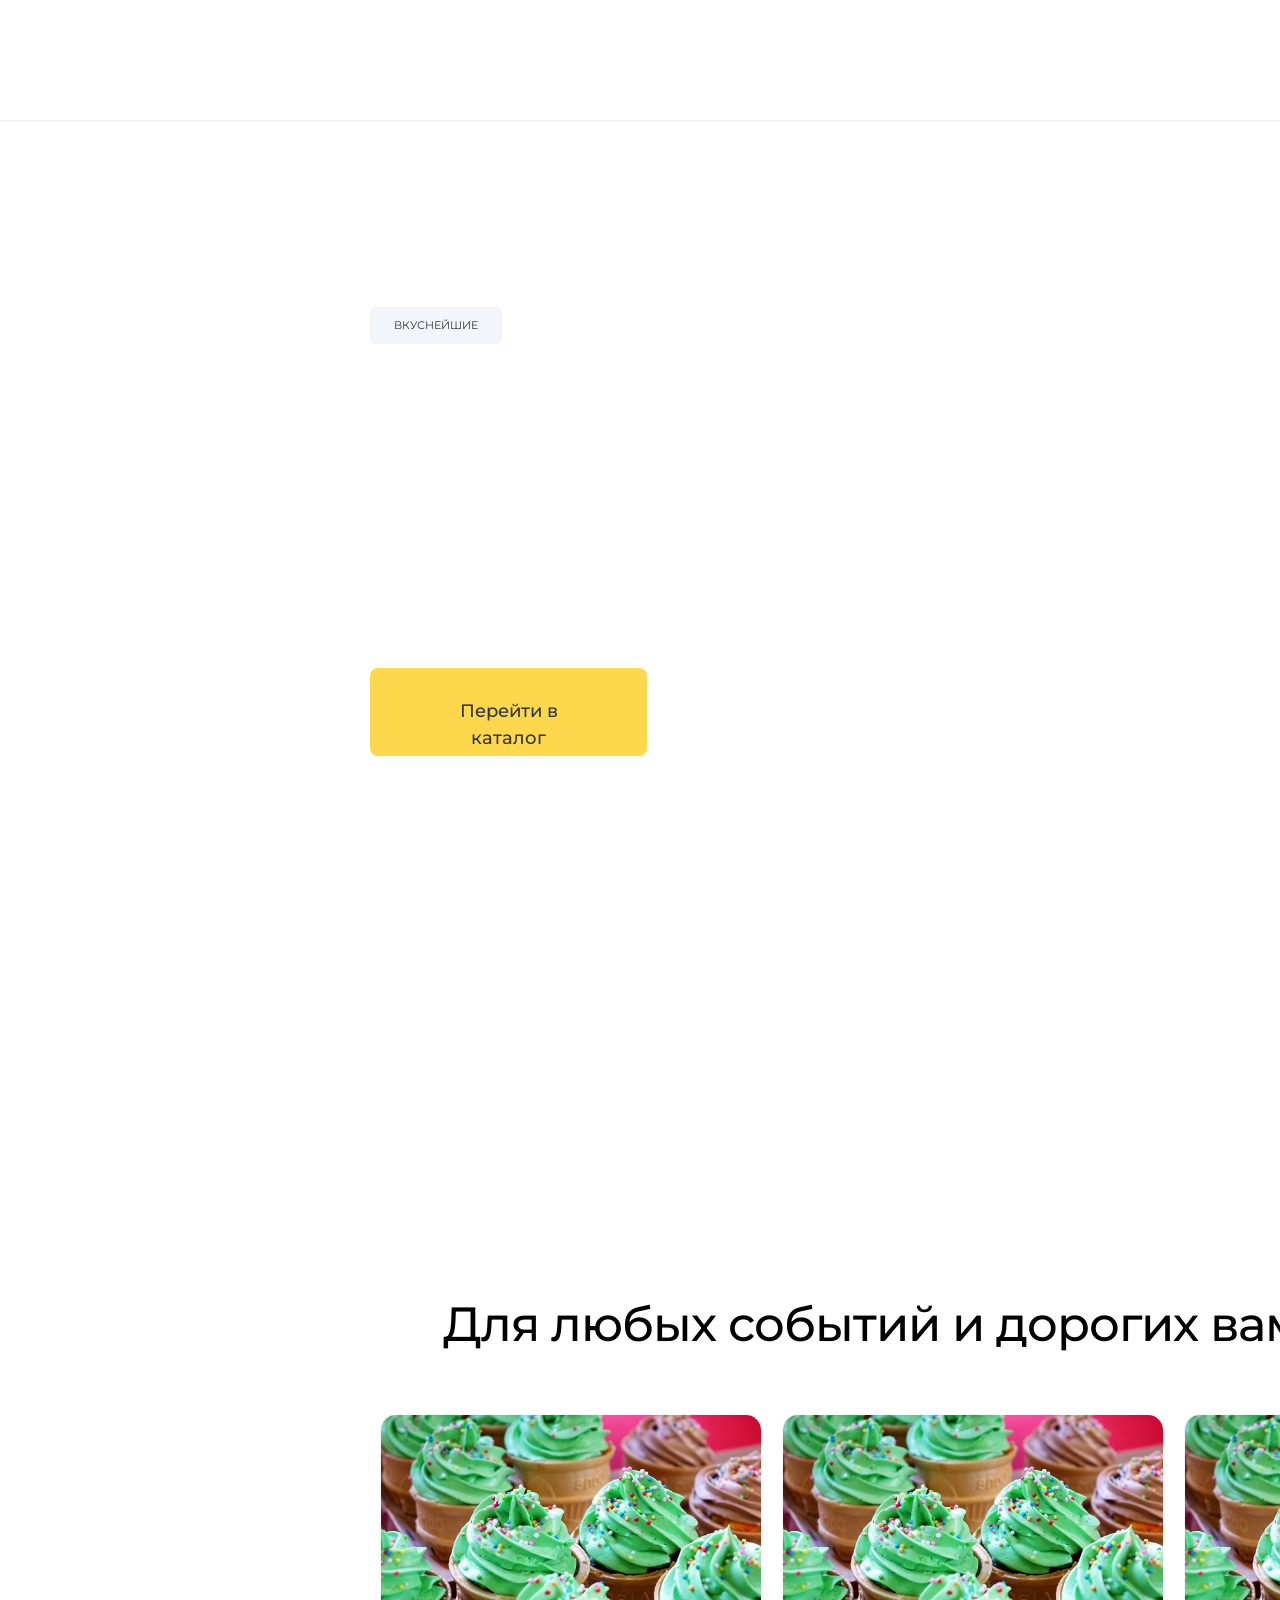
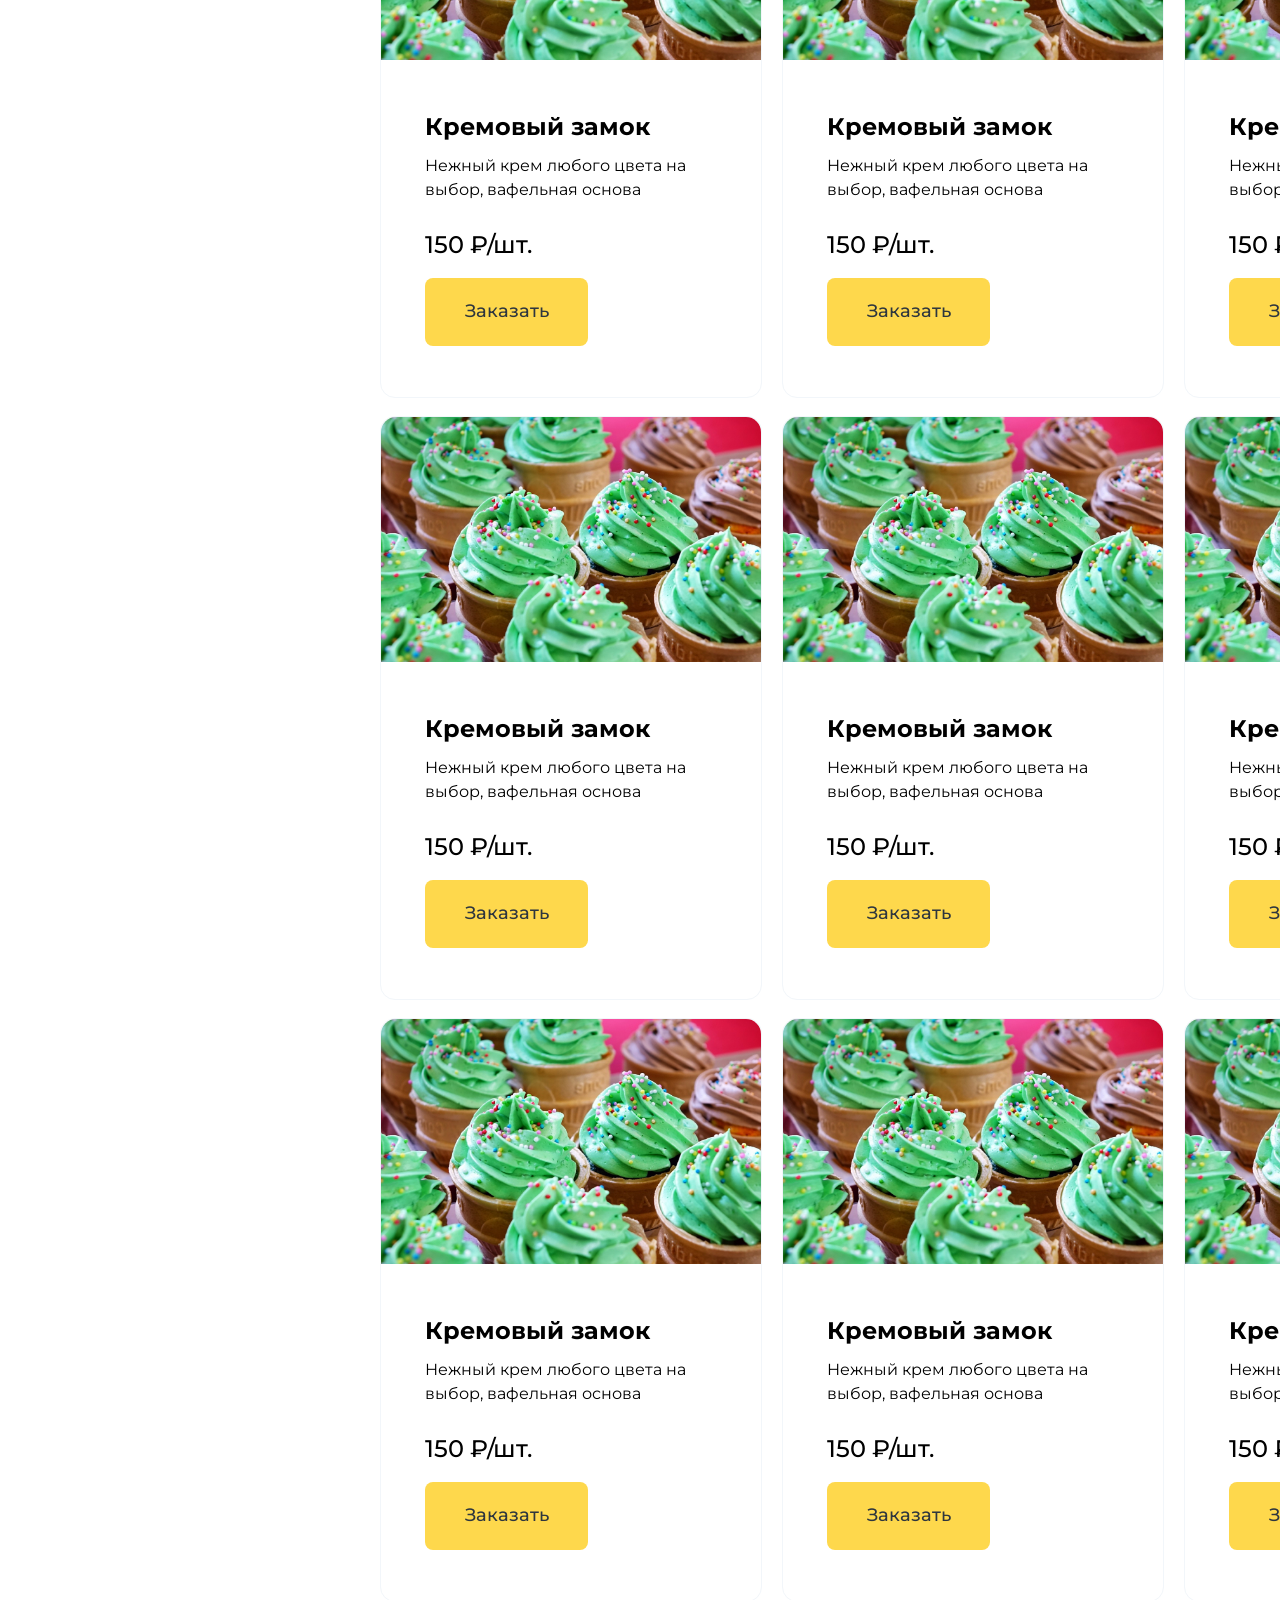
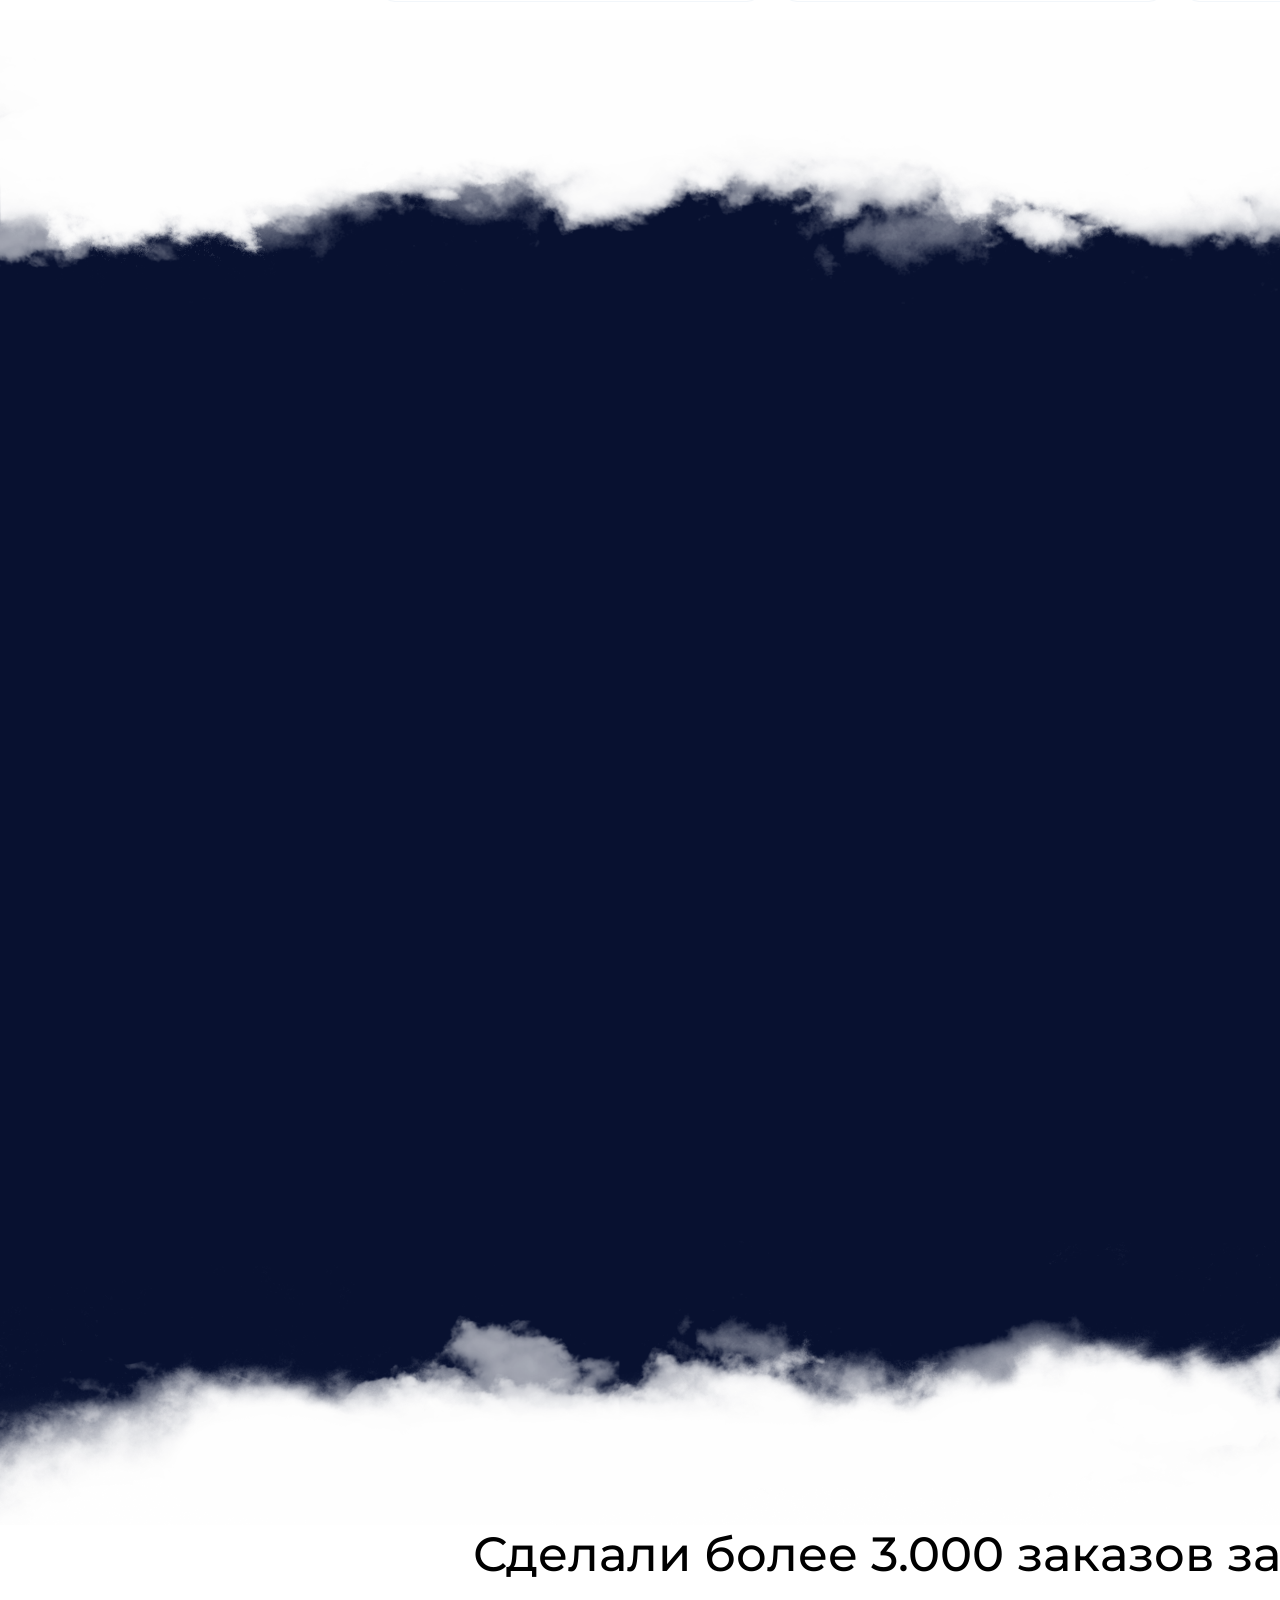
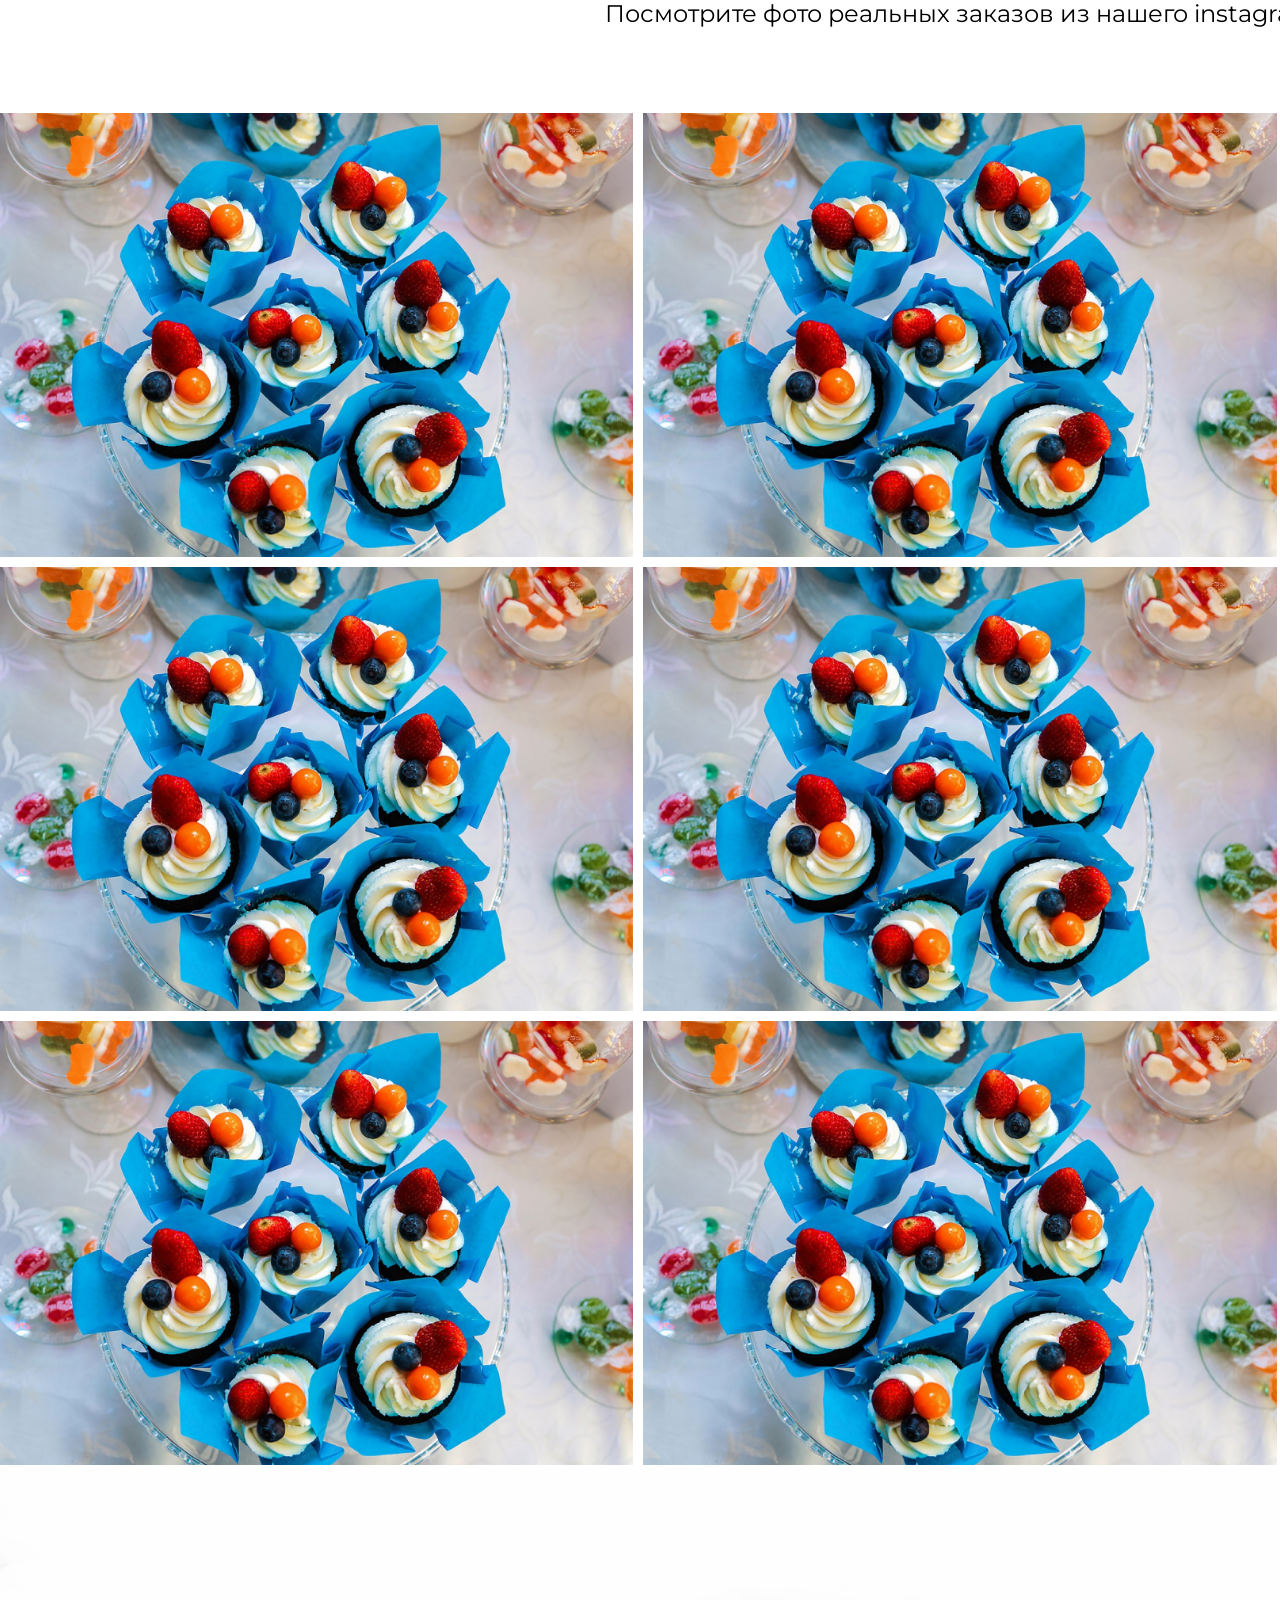
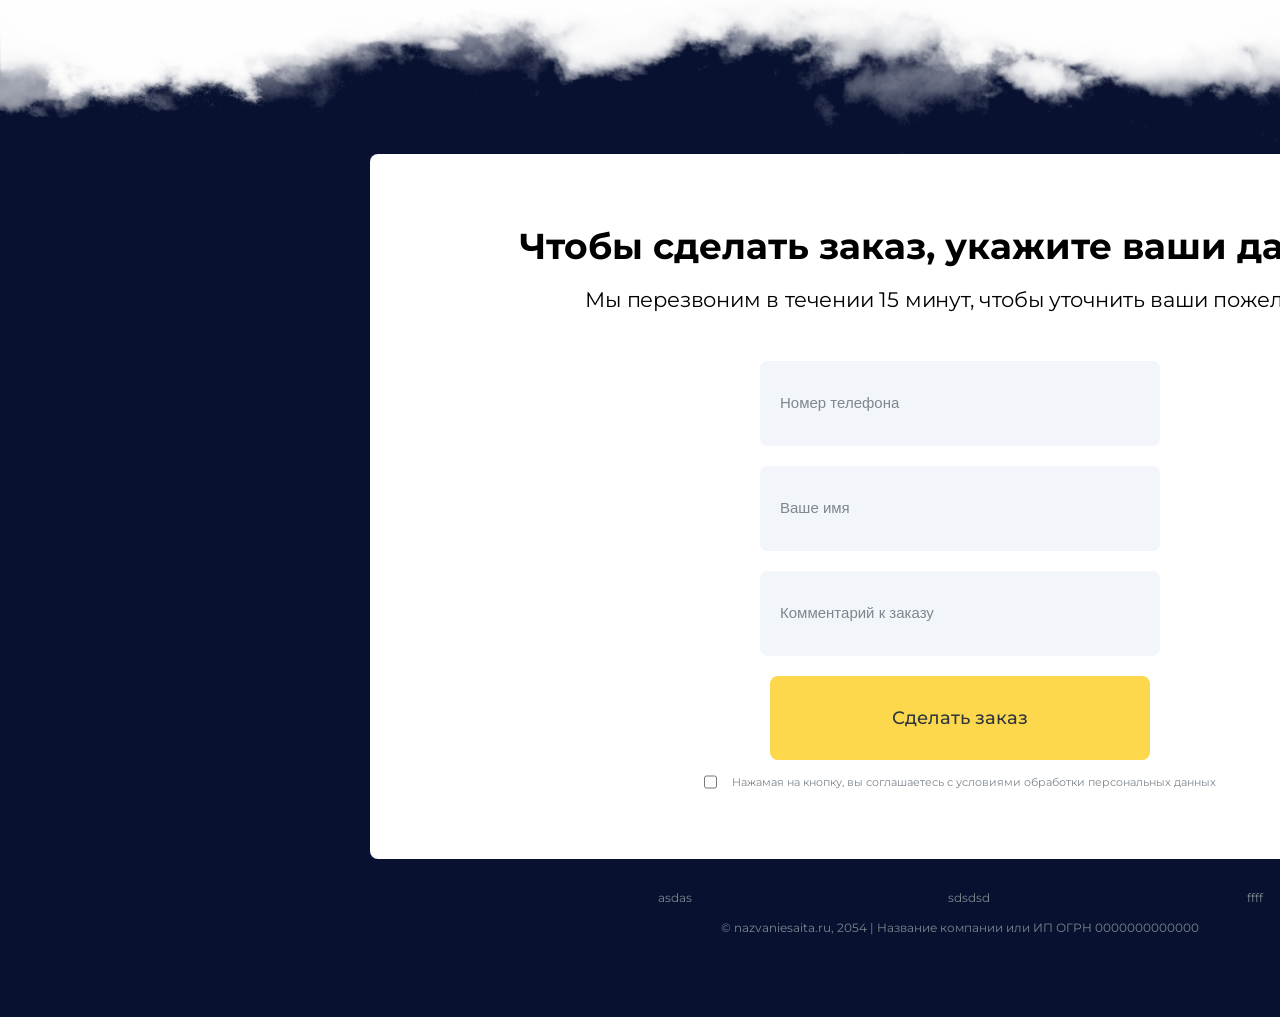
==== commit b4701976: "добавил чекбокс" ====
--- a/Page/index.html
+++ b/Page/index.html
@@ -177,6 +177,12 @@
                 <input class="form-field" placeholder="Ваше имя">
                 <input class="form-field" placeholder="Комментарий к заказу">
                 <div class="form-submit">Сделать заказ</div>
+                <div class="form-rules">
+                    <div class="rules-checkbox">
+                        <input type="checkbox" style="margin-right: 15px;">
+                        <div class="rules-text">Нажамая на кнопку, вы соглашаетесь с условиями обработки персональных данных</div>
+                    </div>
+                </div>
             </div>
         </div>
         <div class="footer">
--- a/Page/styles.css
+++ b/Page/styles.css
@@ -391,3 +391,15 @@
     margin-left: auto;
     margin-right: auto;
 }
+.rules-checkbox{
+    display: flex;
+    flex-wrap: nowrap;
+    flex-direction: row;
+    margin-top: 15px;
+}
+.rules-text{
+    color:#7E868E;
+    line-height: 130%;
+    font-size:11px;
+    font-weight: 400;
+}
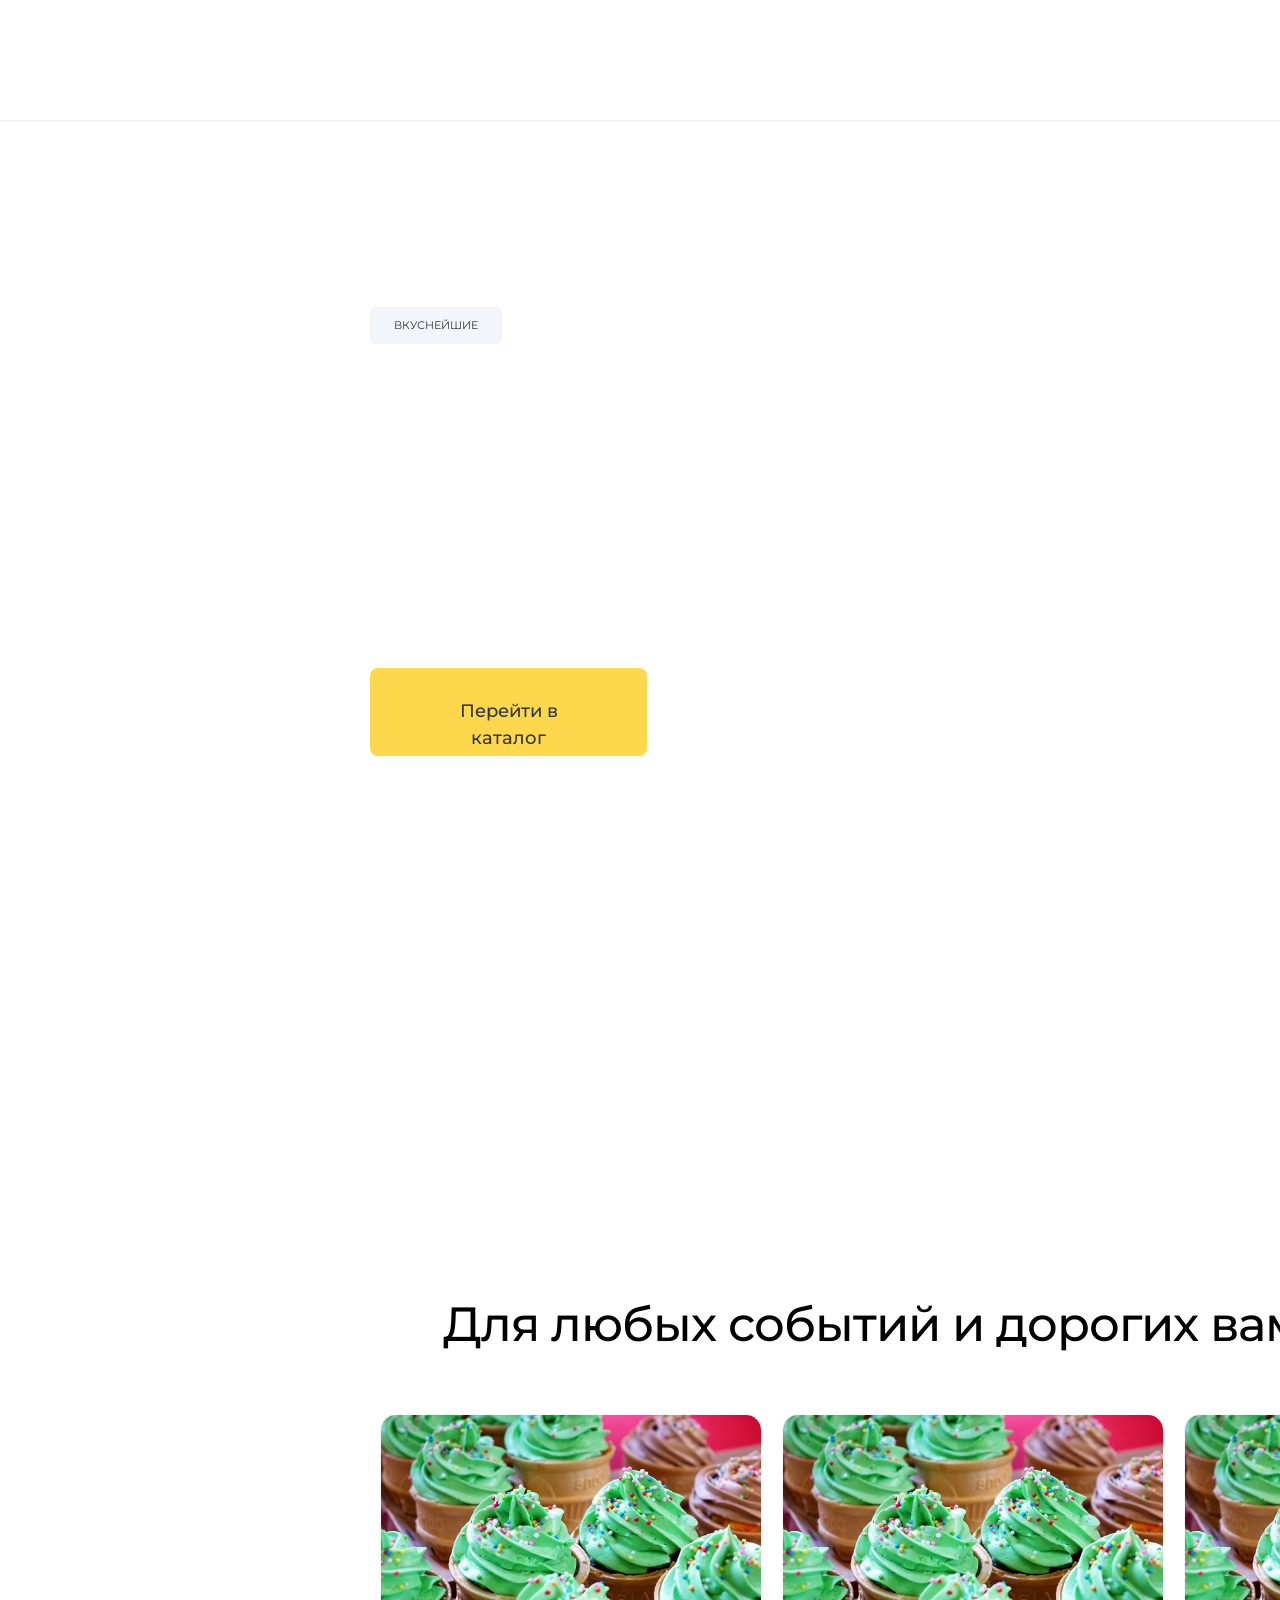
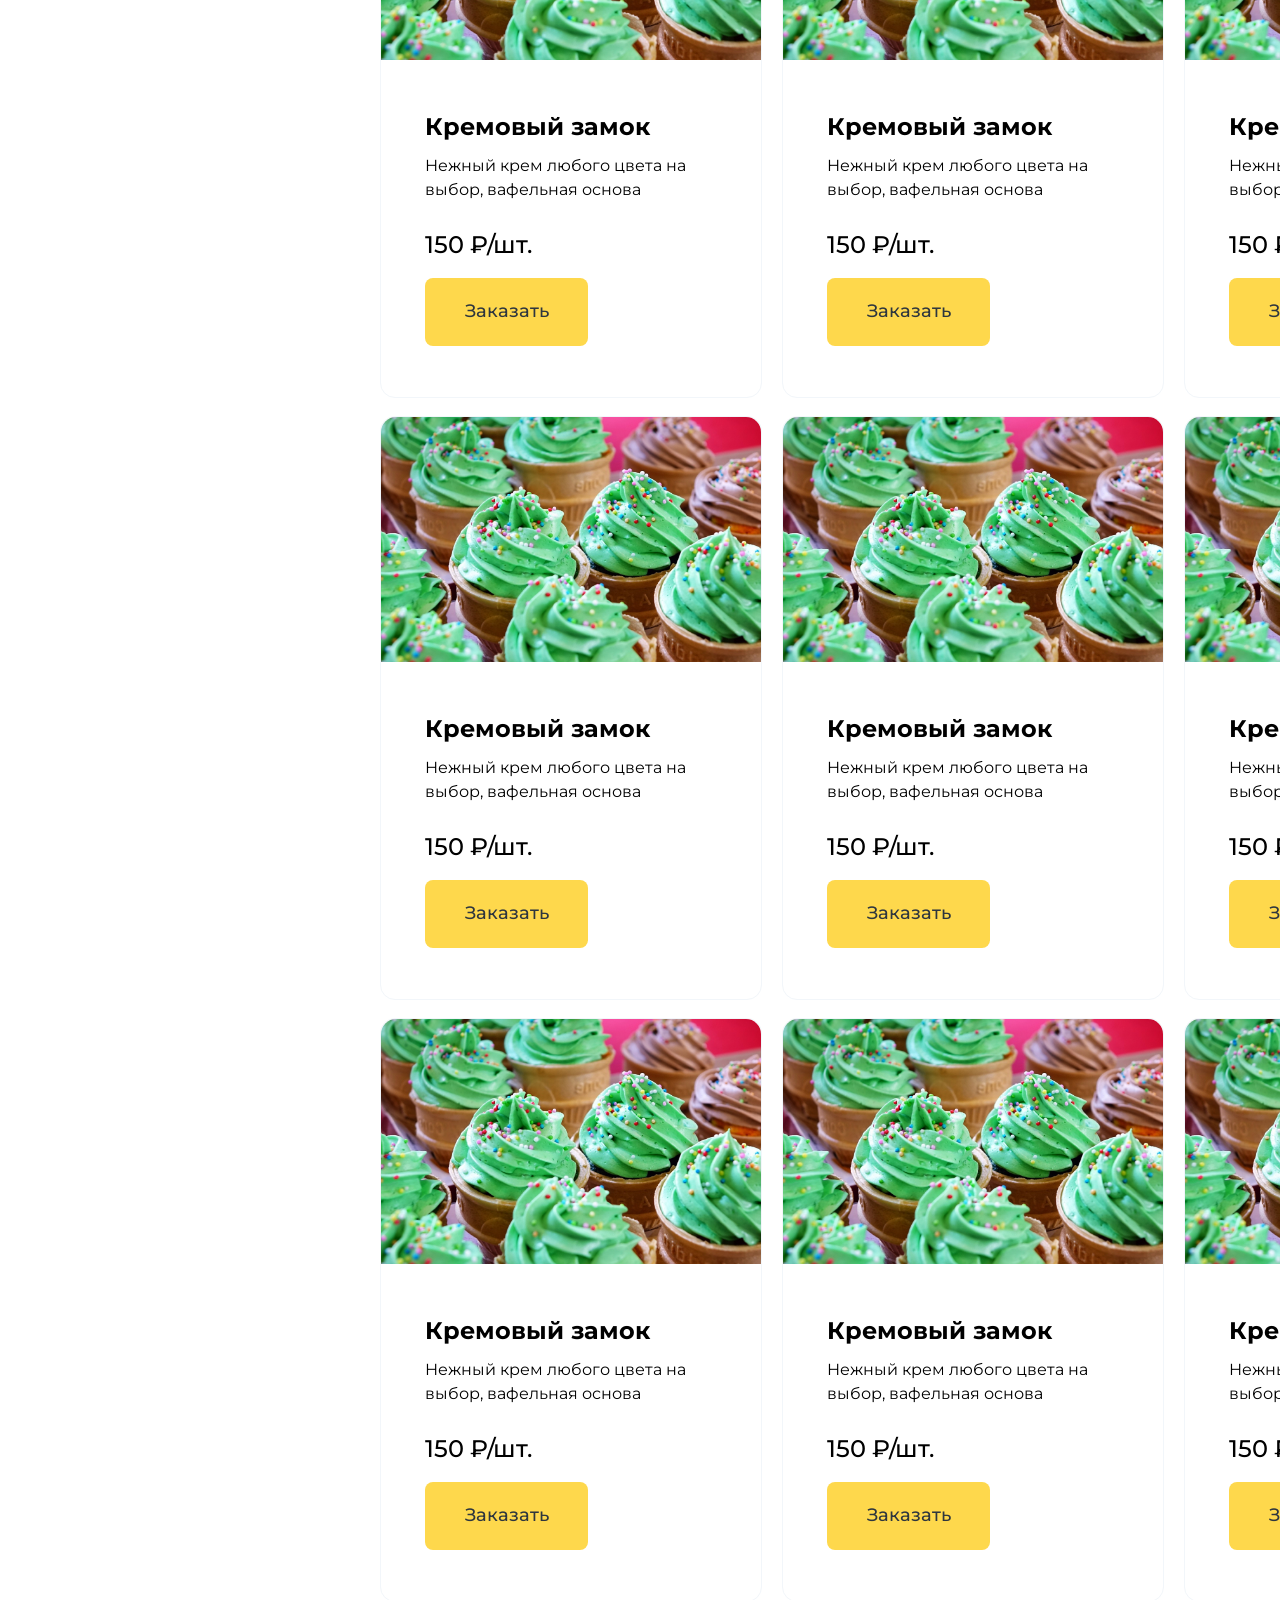
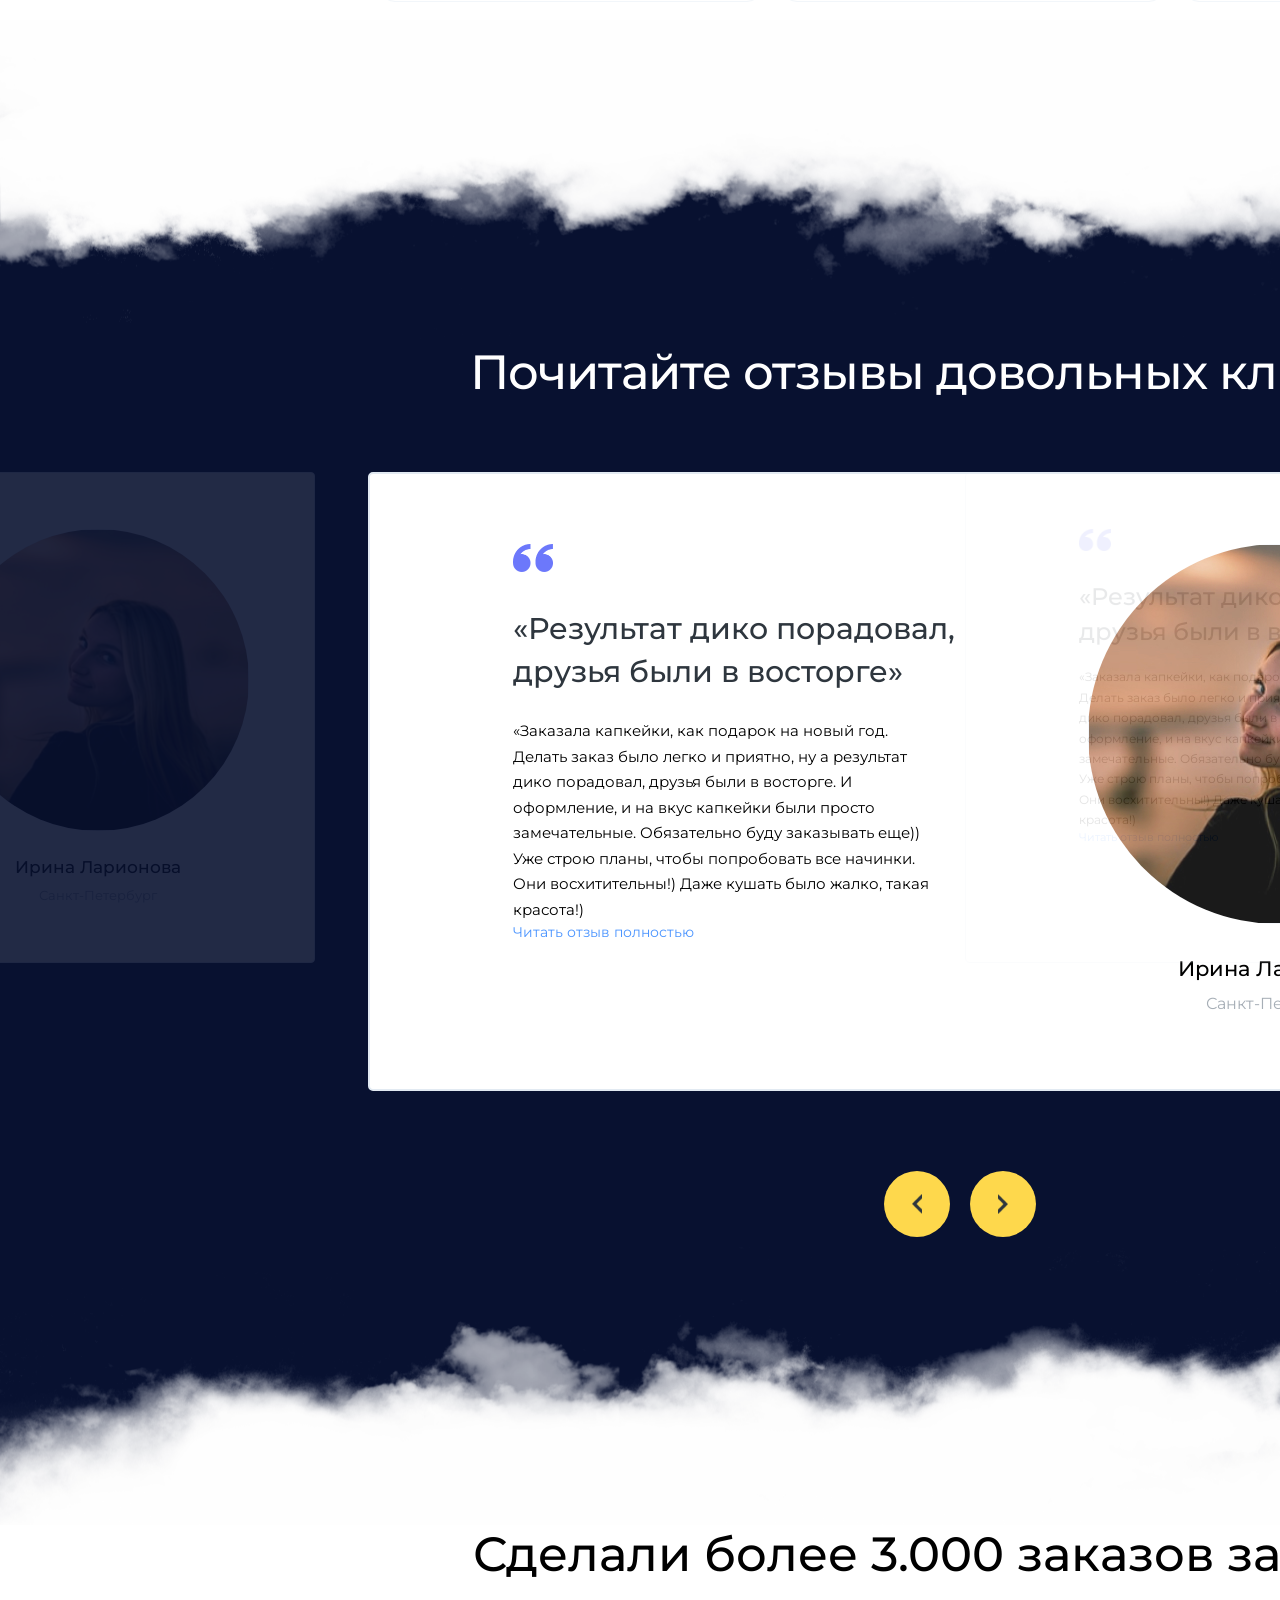
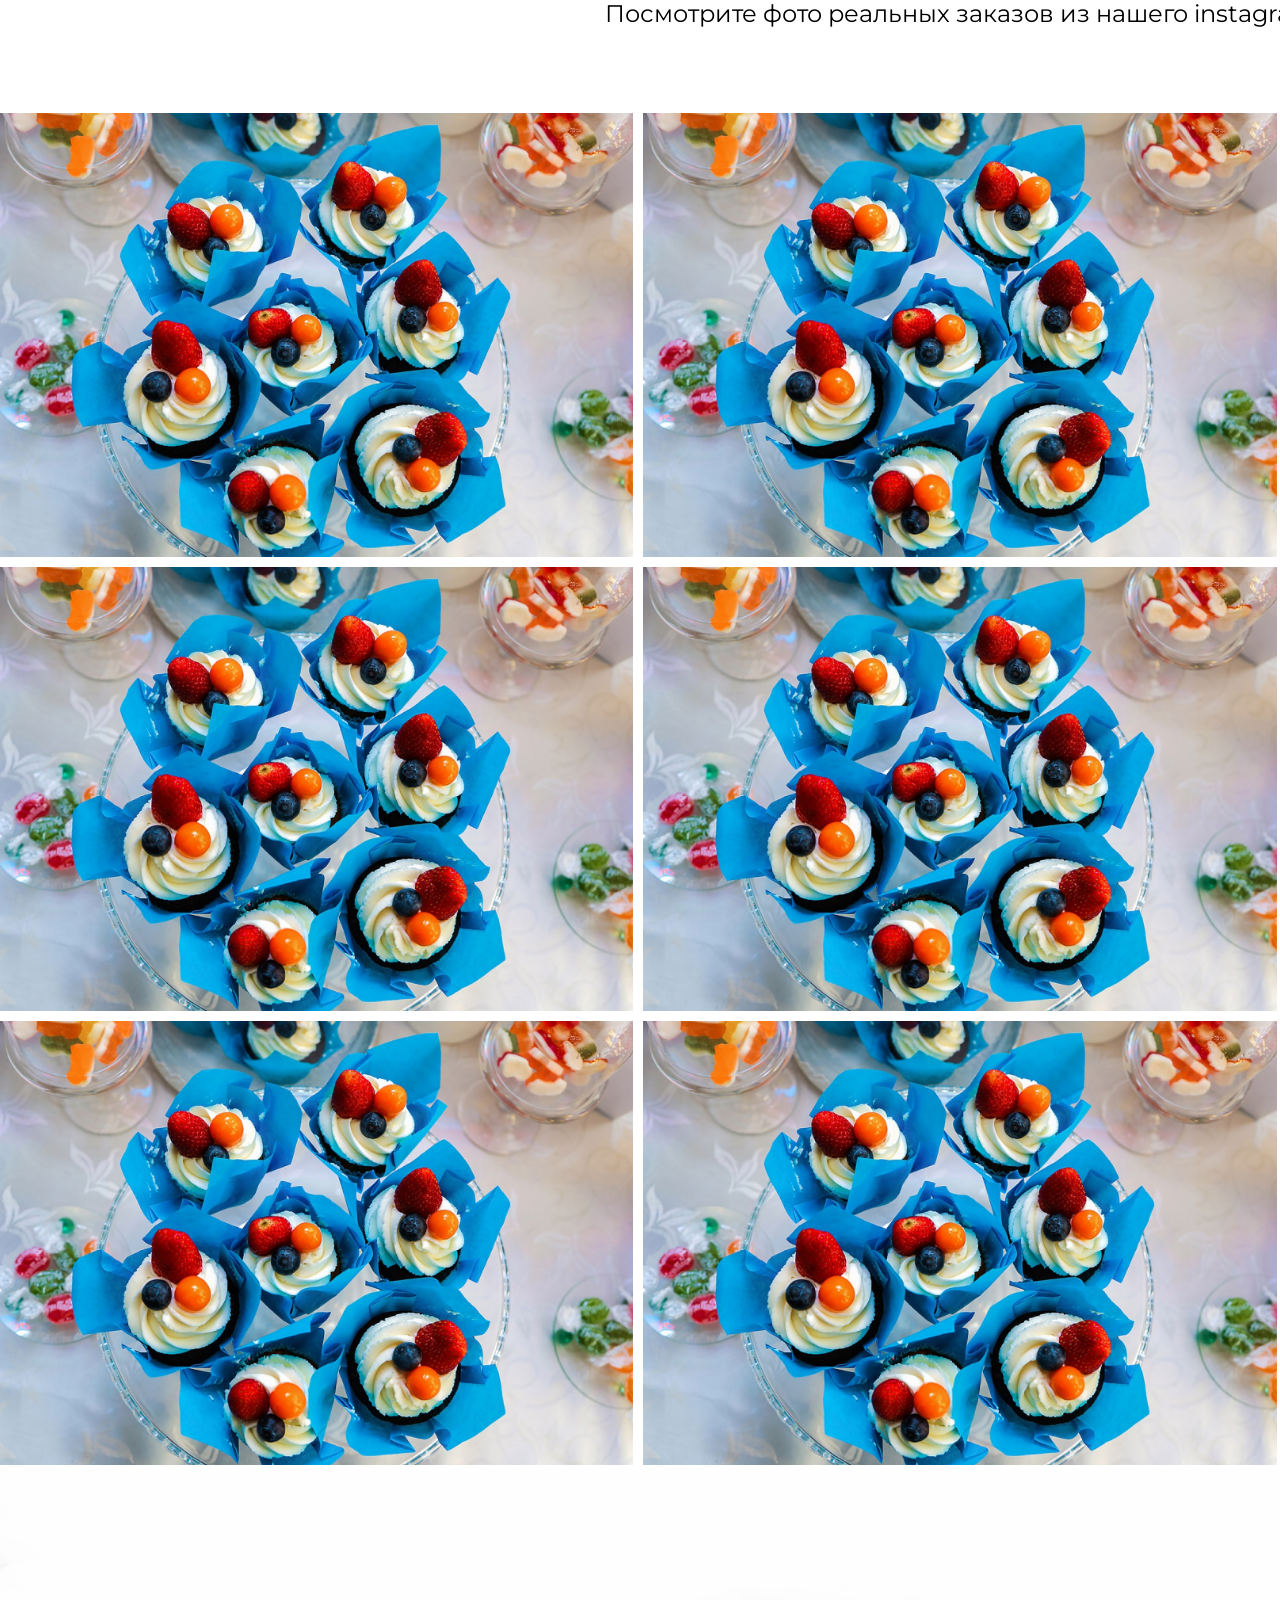
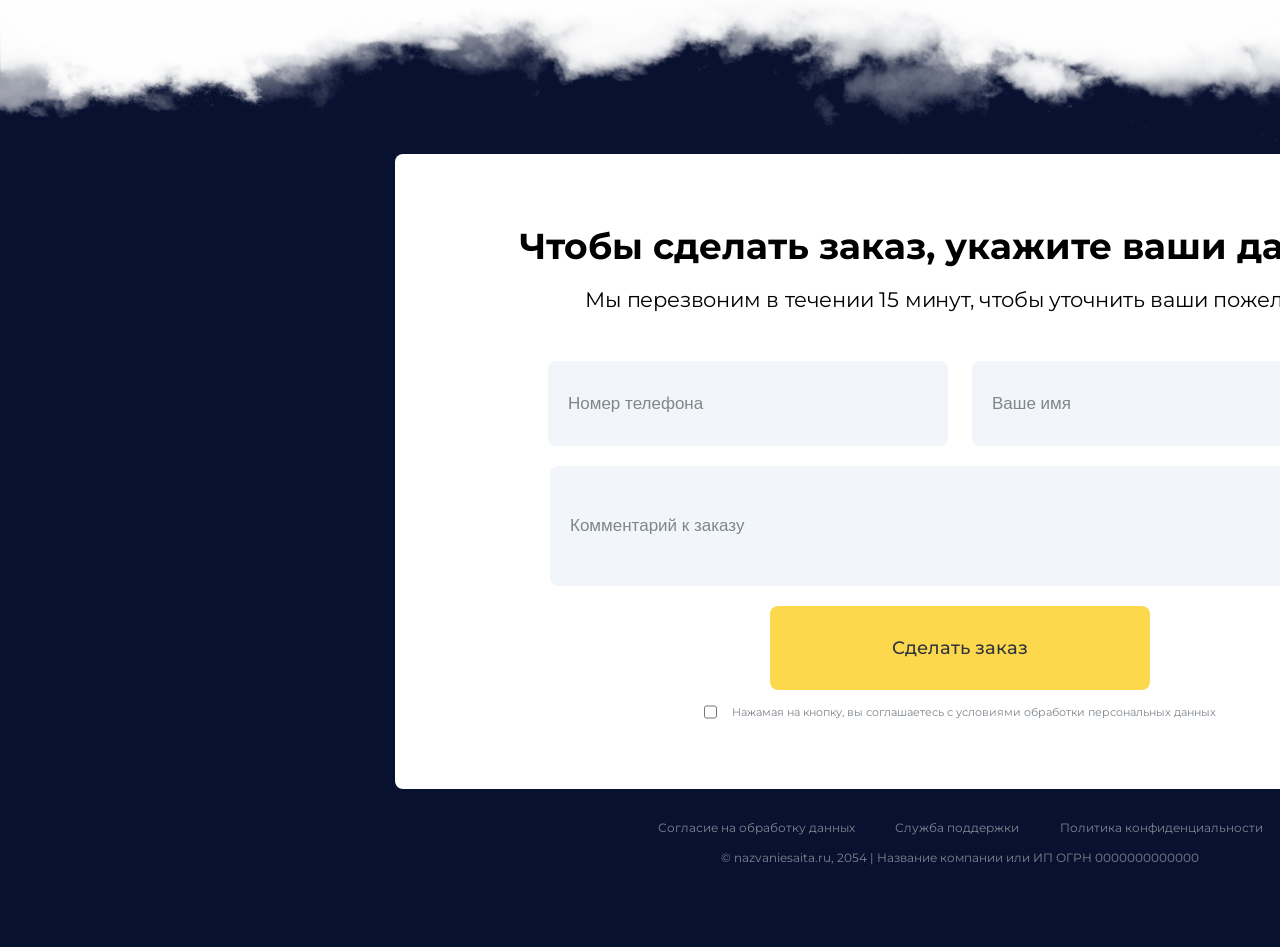
==== commit 2ce1391b: "добавил карусель отзывов" ====
--- a/Page/index.html
+++ b/Page/index.html
@@ -47,6 +47,8 @@
     <div class="leaf" style="height: 112px; width:108px; transform: rotateZ(92.61deg); left:252px; top:2675px; filter:blur(27px);"></div>
     <div class="leaf" style="height: 167px; width:161px; transform: rotateZ(-180deg); left:1523px; top:2319px; filter:blur(27px);"></div>
     <div class="berry" style="height: 174px; width:170px; transform: rotateZ(-63.54deg); left:234px; top:1522px; filter:blur(13px)"></div>
+    <div class="berry" style="height: 171px; width:167px; transform: rotateZ(-127.23deg); left:187px; top:1522px; filter:blur(13px)"></div>
+    <div class="berry" style="height: 174px; width:170px; transform: rotateZ(-63.54deg); left:234px; top:1522px; filter:blur(13px)"></div>
     <div class="catalog">
         <div class="catalog-info">Для любых событий и дорогих вам людей </div>
         <div class="catalog-cards">
@@ -139,9 +141,60 @@
             </div>
         </div>
     </div>
-    <div style="width: 1920px; height: 1505px; background-color: #081130;">
-        <div class="cloud" style="background-image: url(../Media/cloud_1.png);"></div>
-        <div style="height: 937px;"></div>
+    <div class="feedbacks-main">
+        <div class="cloud" style="background-image: url(../Media/cloud_1.png); height: 330px;"></div>
+        <div class="feedbacks-title">Почитайте отзывы довольных клиентов</div>
+        <div class="feedbacks-rolling">
+            <div class="feedbacks">
+                <div class="feedback-left">
+                    <div class="feedback-paragraph-left">
+                        <div class="feedback-quotation-left"></div>
+                        <div class="feedback-title-left">«Результат дико порадовал, друзья были в восторге»</div>
+                        <div class="feedback-text-left">«Заказала капкейки, как подарок на новый год. Делать заказ было легко и приятно, ну а результат дико порадовал, друзья были в восторге. И оформление, и на вкус капкейки были просто замечательные. Обязательно буду заказывать еще)) Уже строю планы, чтобы попробовать все начинки. Они восхитительны!) Даже кушать было жалко, такая красота!)</div>
+                        <a class="feedback-link-left">Читать отзыв полностью</a>
+                    </div>
+                    <div class="feedback-author-left">
+                        <div class="author-photo-left"></div>
+                        <div class="author-name-left">Ирина Ларионова</div>
+                        <div class="author-homeland-left">Санкт-Петербург</div>
+                    </div>
+                </div>
+                <div class="feedback">
+                    <div class="feedback-paragraph">
+                        <div class="feedback-quotation"></div>
+                        <div class="feedback-title">«Результат дико порадовал, друзья были в восторге»</div>
+                        <div class="feedback-text">«Заказала капкейки, как подарок на новый год. Делать заказ было легко и приятно, ну а результат дико порадовал, друзья были в восторге. И оформление, и на вкус капкейки были просто замечательные. Обязательно буду заказывать еще)) Уже строю планы, чтобы попробовать все начинки. Они восхитительны!) Даже кушать было жалко, такая красота!) </div>
+                        <a class="feedback-link">Читать отзыв полностью</a>
+                    </div>
+                    <div class="feedback-author">
+                        <div class="author-photo"></div>
+                        <div class="author-name">Ирина Ларионова</div>
+                        <div class="author-homeland">Санкт-Петербург</div>
+                    </div>
+                </div>
+                <div class="feedback-right">
+                    <div class="feedback-paragraph-right">
+                        <div class="feedback-quotation-right"></div>
+                        <div class="feedback-title-right">«Результат дико порадовал, друзья были в восторге»</div>
+                        <div class="feedback-text-right">«Заказала капкейки, как подарок на новый год. Делать заказ было легко и приятно, ну а результат дико порадовал, друзья были в восторге. И оформление, и на вкус капкейки были просто замечательные. Обязательно буду заказывать еще)) Уже строю планы, чтобы попробовать все начинки. Они восхитительны!) Даже кушать было жалко, такая красота!)</div>
+                        <a class="feedback-link-right">Читать отзыв полностью</a>
+                    </div>
+                    <div class="feedback-author-right">
+                        <div class="author-photo-right"></div>
+                        <div class="author-name-right">Ирина Ларионова</div>
+                        <div class="author-homeland-right">Санкт-Петербург</div>
+                    </div>
+                </div>
+            </div>
+            <div class="feedbacks-rolling-buttons">
+                <div class="feedbacks-button">
+                    <div class="feedbacks-button-image" style="background-image: url(../Media/left-arrow.png);"></div>
+                </div>
+                <div class="feedbacks-button">
+                    <div class="feedbacks-button-image" style="background-image: url(../Media/left-arrow.png);transform: rotate(180deg);"></div>
+                </div>
+            </div>
+        </div>
         <div class="cloud" style="background-image: url(../Media/cloud_2.png);"></div>
     </div>
     <div class="reviews">
@@ -173,9 +226,11 @@
             <div class="form-title">Чтобы сделать заказ, укажите ваши данные</div>
             <div class="form-info">Мы перезвоним в течении 15 минут, чтобы уточнить ваши пожелания</div>
             <div class="form-interactables">
-                <input class="form-field" placeholder="Номер телефона">
-                <input class="form-field" placeholder="Ваше имя">
-                <input class="form-field" placeholder="Комментарий к заказу">
+                <div>
+                <input class="form-field" type="tel" pattern="[7] [1-9]{10}" placeholder="Номер телефона">
+                <input class="form-field" type="name" placeholder="Ваше имя">
+                </div>
+                <input class="form-field" placeholder="Комментарий к заказу" style="width:780px; height:80px;">
                 <div class="form-submit">Сделать заказ</div>
                 <div class="form-rules">
                     <div class="rules-checkbox">
@@ -187,9 +242,9 @@
         </div>
         <div class="footer">
             <div class="footer-links">
-                <a class="footer-link">asdas</a>
-                <a class="footer-link">sdsdsd</a>
-                <a class="footer-link">ffff</a>
+                <a class="footer-link">Согласие на обработку данных</a>
+                <a class="footer-link">Служба поддержки</a>
+                <a class="footer-link">Политика конфиденциальности</a>
             </div>
             <div class="footer-info">
                 © nazvaniesaita.ru, 2054 | Название компании или ИП ОГРН 0000000000000
--- a/Page/styles.css
+++ b/Page/styles.css
@@ -311,10 +311,11 @@
     color: #2E363E;
     border: none;
     margin: 10px;
+    font-size: 17px;
 }
 .form-field::placeholder{
     font-weight: 400;
-    font-size: 15px;
+    font-size: 17px;
     line-height: 160%;
     letter-spacing: 0%;
     color: #7E868E;
@@ -350,7 +351,7 @@
     flex-direction: column;
     background-color: #FFFFFF;
     border-radius: 8px;
-    padding: 70px 99px 70px 99px;
+    padding: 70px 74px 70px 74px;
     margin-bottom: 30px;
 }
 .form-submit{
@@ -403,3 +404,334 @@
     font-size:11px;
     font-weight: 400;
 }
+.feedbacks-rolling-buttons{
+    display: flex;
+    flex-direction: row;
+    justify-content: center;
+}
+.feedbacks-main{
+    width: 1920px; 
+    height: 1505px; 
+    background-color: #081130;
+    display: flex;
+    flex-direction: column;
+    align-items: center;
+}
+.feedbacks-title{
+    height: 60px;
+    width: max-content;
+    font-weight: 500;
+    font-size: 48px;
+    line-height: 60px;
+    letter-spacing: -1px;
+    color: #FFFFFF;
+    margin-bottom: 70px;
+}
+.feedbacks{
+    display: flex;
+    justify-content: space-between;
+    flex-wrap: nowrap;
+    flex-direction: row;
+}
+.feedback{
+    width: 894px;
+    height: 475px;
+    border-radius: 5px;
+    background-color: #FFFFFF;
+    border: 2px #E2EAF2 solid;
+    display: flex;
+    flex-direction: row;
+    padding: 70px 143px 70px 143px;
+    margin-bottom: 70px;
+}
+.feedback-paragraph{
+    display: flex;
+    flex-direction: column;
+    margin-right: 115px;
+}
+.feedback-quotation{
+    width: 40px;
+    height: 40px;
+    background-image: url(../Media/quotation.png);
+    background-repeat: no-repeat;
+    background-size: contain;
+    margin-bottom: 24px;
+    opacity: 0.9;
+}
+.feedback-title{
+    font-weight: 500;
+    font-size:30px;
+    line-height: 143%;
+    color: #2E363E;
+    margin-bottom: 24px;
+    width: 460px;
+    height: 86px;
+}
+.feedback-text{
+    font-weight:400; 
+    font-size: 15px;
+    line-height: 170%;
+    width: 430px;
+    height:179px;
+    margin-bottom: 25px;
+}
+.feedback-link{
+    color:#4A94FF;
+    font-size: 14px;
+    font-weight: 400;
+    line-height: 150%;
+}
+
+.feedback-author{
+    display: flex;
+    flex-direction: column;
+    width: 380px;
+    height: 475px;
+    align-items: center;
+}
+.author-photo{
+    height: 380px;
+    width: 380px;
+    background-image:url(../Media/post-author1.jpg);
+    background-size: contain;
+    background-repeat: no-repeat;
+    border-radius: 1000px;
+    margin-bottom: 30px;
+}
+.author-name{
+    font-weight: 500;
+    font-size: 21px;
+    line-height: 143%;
+    margin-bottom: 6px;
+}
+.author-homeland{
+    font-size: 16px;
+    line-height: 170%;
+    color: #A6AEB6;
+}
+.feedbacks-button{
+    width: 66px;
+    height: 66px;
+    border-radius: 100px;
+    background-color: #FED84C;
+    display: flex;
+    justify-content: center;
+    align-items: center;
+    margin: 10px;
+}
+.feedbacks-button-image{
+    height: 20px;
+    width: 10px;
+    background-size: cover;
+    background-repeat:no-repeat;
+}
+.feedback-left {
+    width: 710px;
+    height: 377px;
+    border-radius: 4px;
+    background-color: #FFFFFF;
+    border: 1.6px #E2EAF2 solid;
+    display: flex;
+    flex-direction: row;
+    padding: 56px 113px 56px 113px;
+    margin-bottom: 56px;
+    opacity: 0.1;
+    position: absolute;
+    left: -623px;
+}
+
+.feedback-paragraph-left {
+    display: flex;
+    flex-direction: column;
+    margin-right: 91px;
+}
+
+.feedback-quotation-left {
+    width: 32px;
+    height: 32px;
+    background-image: url(../Media/quotation.png);
+    background-repeat: no-repeat;
+    background-size: contain;
+    margin-bottom: 19px;
+    opacity: 0.9;
+}
+
+.feedback-title-left {
+    font-weight: 500;
+    font-size: 24px;
+    line-height: 143%;
+    color: #2E363E;
+    margin-bottom: 19px;
+    width: 365px;
+    height: 68px;
+}
+
+.feedback-text-left {
+    font-weight: 400;
+    font-size: 12px;
+    line-height: 170%;
+    width: 341px;
+    height: 142px;
+    margin-bottom: 20px;
+}
+
+.feedback-link-left {
+    color: #4A94FF;
+    font-size: 11px;
+    font-weight: 400;
+    line-height: 150%;
+}
+
+.feedback-author-left {
+    display: flex;
+    flex-direction: column;
+    width: 302px;
+    height: 377px;
+    align-items: center;
+}
+
+.author-photo-left {
+    height: 302px;
+    width: 302px;
+    background-image: url(../Media/post-author1.jpg);
+    background-size: cover;
+    background-repeat: no-repeat;
+    border-radius: 1000px;
+    margin-bottom: 24px;
+}
+
+.author-name-left {
+    font-weight: 500;
+    font-size: 17px;
+    line-height: 143%;
+    margin-bottom: 5px;
+}
+
+.author-homeland-left {
+    font-size: 13px;
+    line-height: 170%;
+    color: #A6AEB6;
+}
+
+.feedbacks-button-left {
+    width: 52px;
+    height: 52px;
+    border-radius: 100px;
+    background-color: #FED84C;
+    display: flex;
+    justify-content: center;
+    align-items: center;
+    margin: 8px;
+}
+
+.feedbacks-button-image-left {
+    height: 16px;
+    width: 8px;
+    background-size: cover;
+    background-repeat: no-repeat;
+}
+.feedback-right {
+    width: 710px;
+    height: 377px;
+    border-radius: 4px;
+    background-color: #FFFFFF;
+    border: 1.6px #E2EAF2 solid;
+    display: flex;
+    flex-direction: row;
+    padding: 56px 113px 56px 113px;
+    margin-bottom: 56px;
+    position: absolute;
+    opacity: 0.1;
+    right: -623px;
+}
+
+.feedback-paragraph-right {
+    display: flex;
+    flex-direction: column;
+    margin-right: 91px;
+}
+
+.feedback-quotation-right {
+    width: 32px;
+    height: 32px;
+    background-image: url(../Media/quotation.png);
+    background-repeat: no-repeat;
+    background-size: contain;
+    margin-bottom: 19px;
+    opacity: 0.9;
+}
+
+.feedback-title-right {
+    font-weight: 500;
+    font-size: 24px;
+    line-height: 143%;
+    color: #2E363E;
+    margin-bottom: 19px;
+    width: 365px;
+    height: 68px;
+}
+
+.feedback-text-right {
+    font-weight: 400;
+    font-size: 12px;
+    line-height: 170%;
+    width: 341px;
+    height: 142px;
+    margin-bottom: 20px;
+}
+
+.feedback-link-right {
+    color: #4A94FF;
+    font-size: 11px;
+    font-weight: 400;
+    line-height: 150%;
+}
+
+.feedback-author-right {
+    display: flex;
+    flex-direction: column;
+    width: 302px;
+    height: 377px;
+    align-items: center;
+}
+
+.author-photo-right {
+    height: 302px;
+    width: 302px;
+    background-image: url(../Media/post-author1.jpg);
+    background-size: cover;
+    background-repeat: no-repeat;
+    border-radius: 1000px;
+    margin-bottom: 24px;
+}
+
+.author-name-right {
+    font-weight: 500;
+    font-size: 17px;
+    line-height: 143%;
+    margin-bottom: 5px;
+}
+
+.author-homeland-right {
+    font-size: 13px;
+    line-height: 170%;
+    color: #A6AEB6;
+}
+
+.feedbacks-button-right {
+    width: 52px;
+    height: 52px;
+    border-radius: 100px;
+    background-color: #FED84C;
+    display: flex;
+    justify-content: center;
+    align-items: center;
+    margin: 8px;
+}
+
+.feedbacks-button-image-right {
+    height: 16px;
+    width: 8px;
+    background-size: cover;
+    background-repeat: no-repeat;
+}
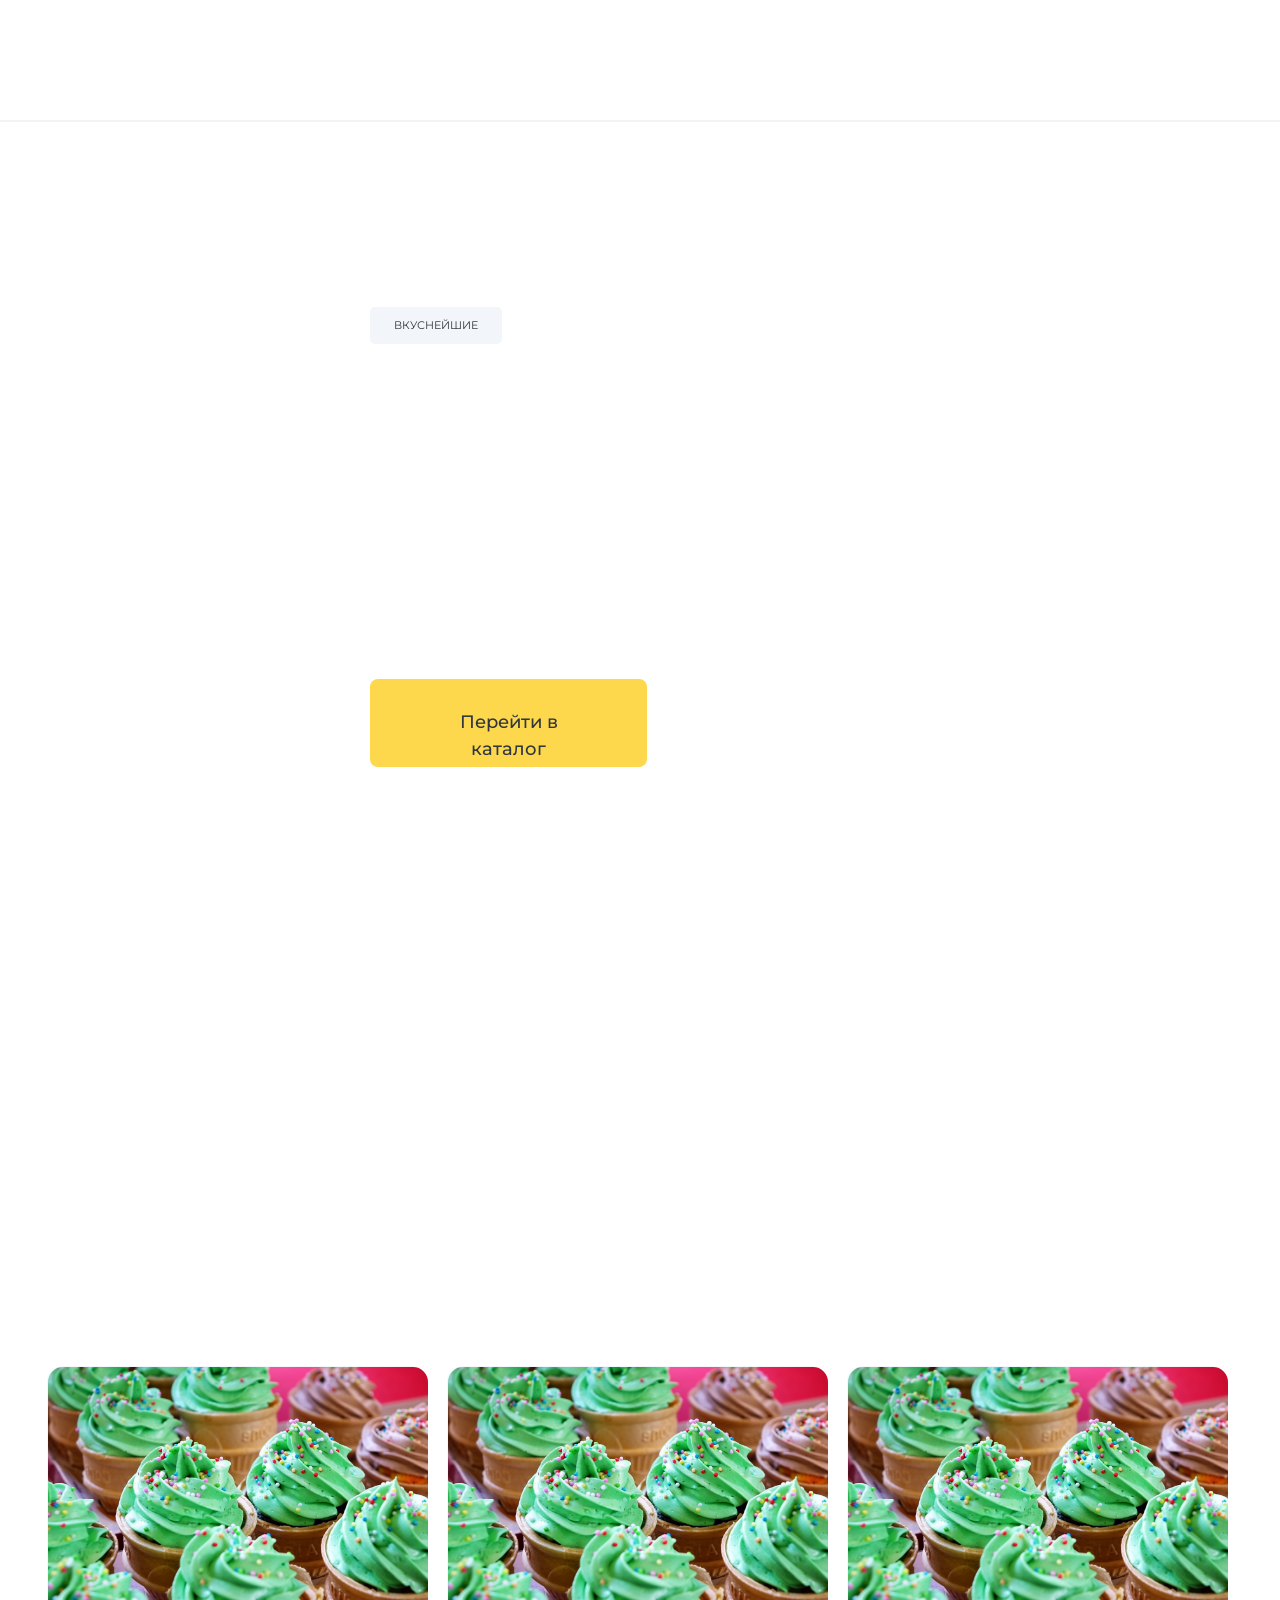
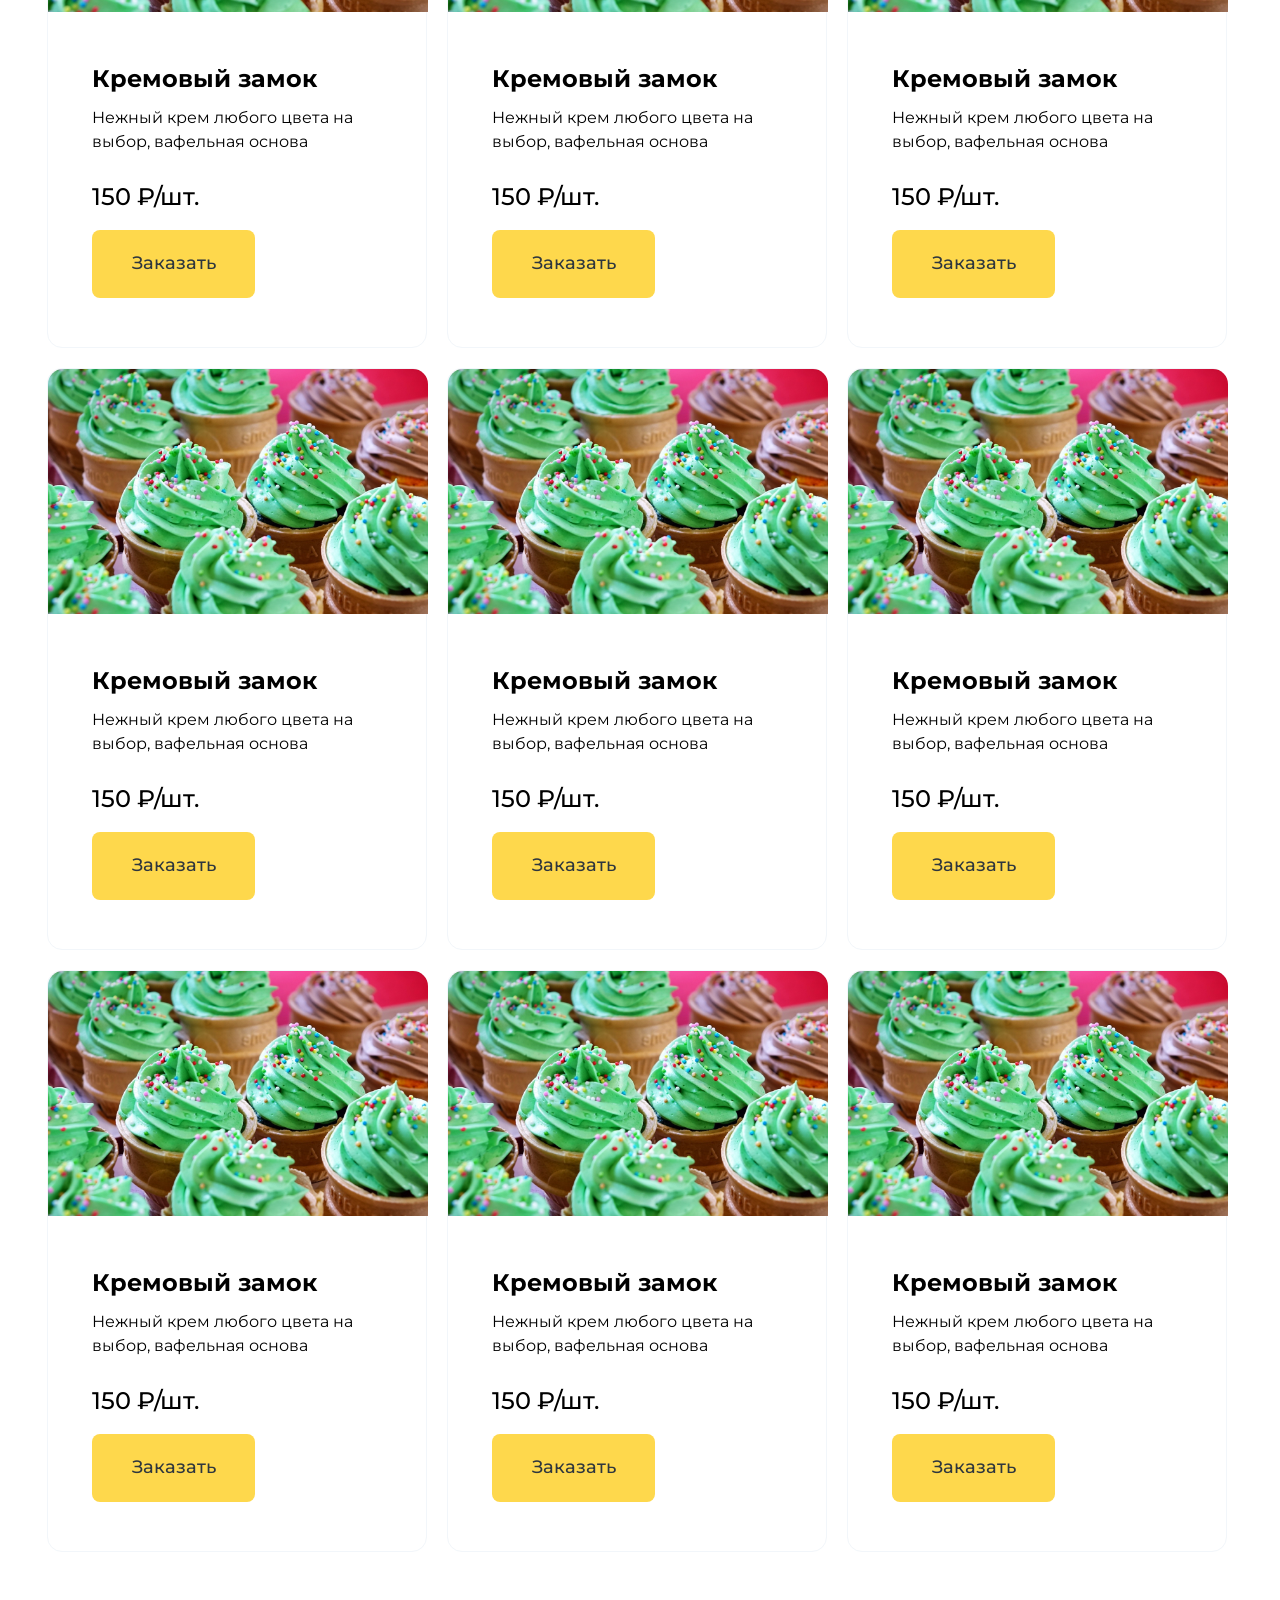
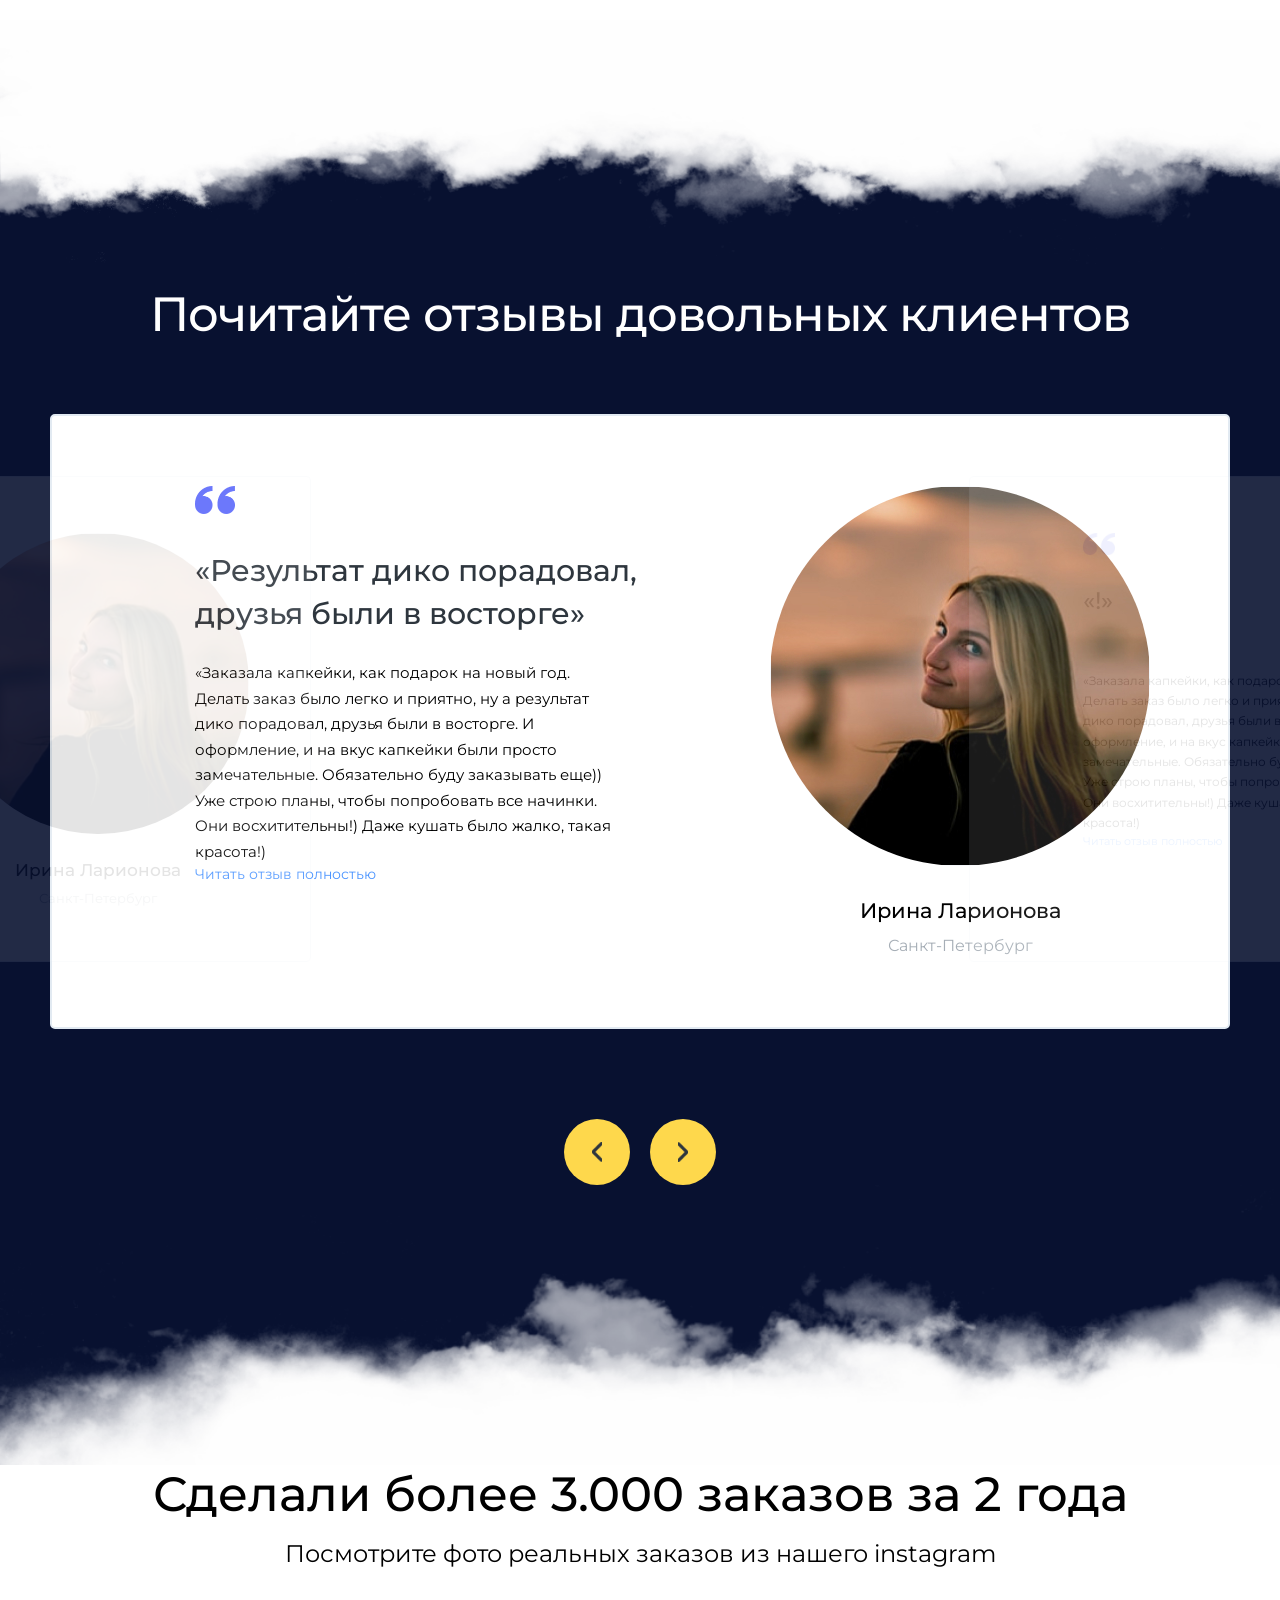
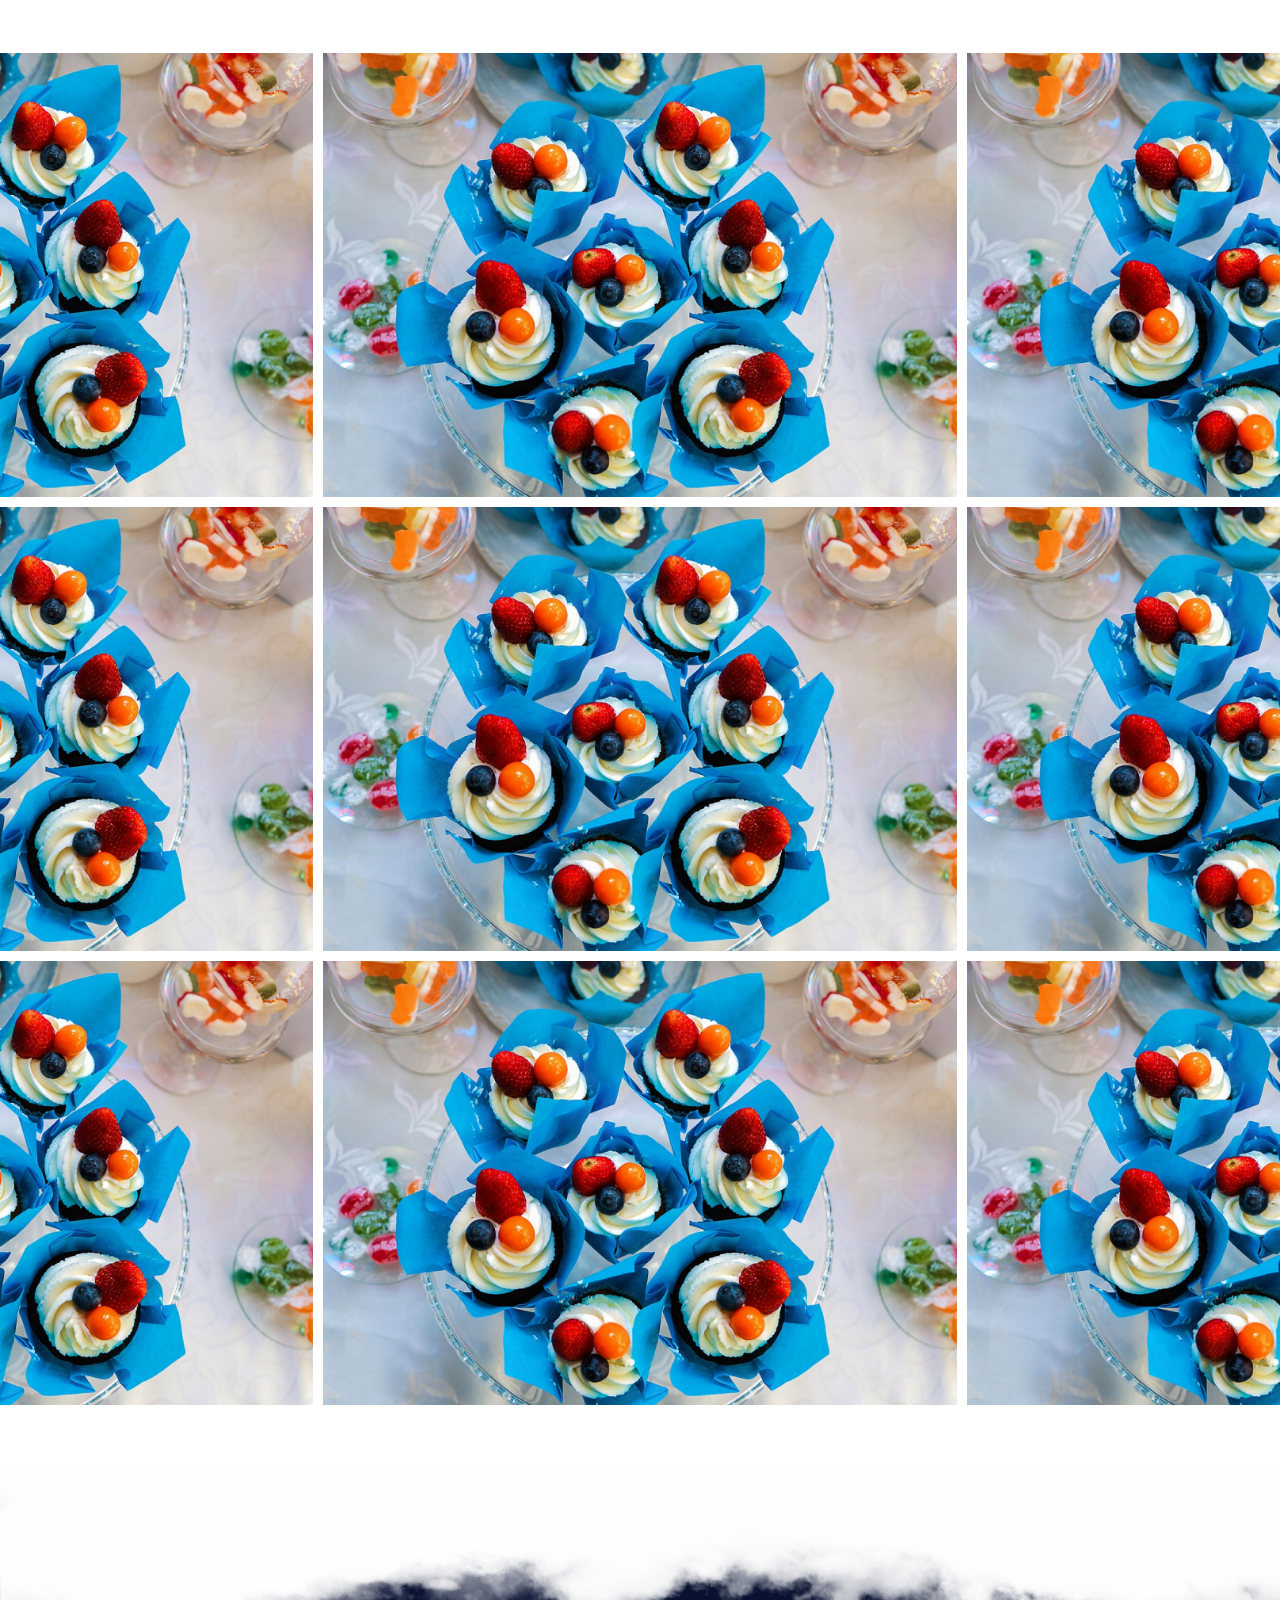
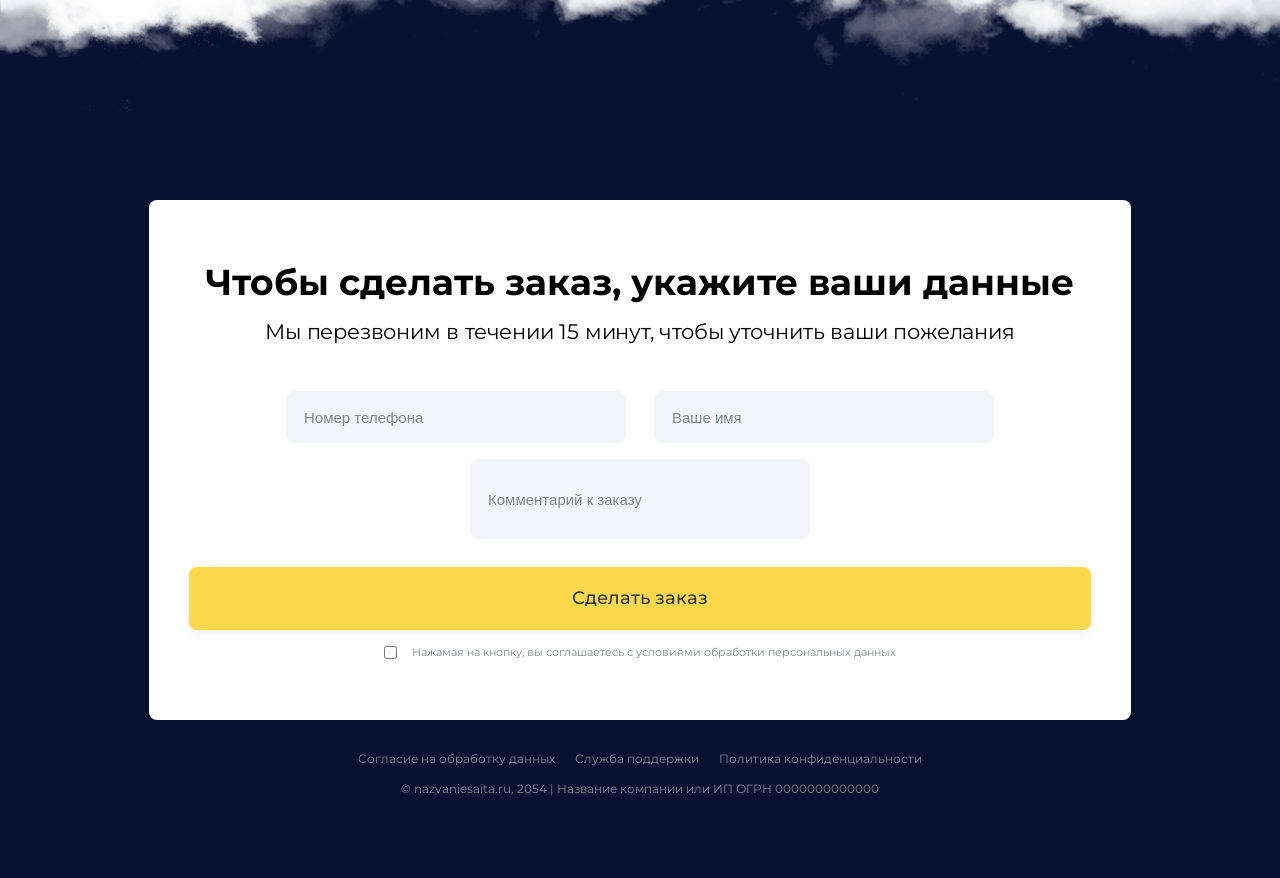
==== commit 28c5f3cd: "Pixelperfect + Медиа запросы + анимации" ====
--- a/Page/index.html
+++ b/Page/index.html
@@ -30,7 +30,7 @@
         <div class="main">
             <div class="main-text">
                 <div class="main-text-info">вкуснейшие</div>
-                <div class="main-text-title">Пирожные и капкейки <br> от 150 ₽/шт.c доставкой по Санкт Петербургу</div>
+                <div class="main-text-title">Пирожные и капкейки <br> от 150 ₽/шт. c доставкой по Санкт Петербургу</div>
                 <div class="main-text-desc">Приготовим за 3 часа в день заказа. 
 <br>Доставка на авто в холодильнике.</div>
             </div>
@@ -142,21 +142,21 @@
         </div>
     </div>
     <div class="feedbacks-main">
-        <div class="cloud" style="background-image: url(../Media/cloud_1.png); height: 330px;"></div>
+        <div class="cloud" style="background-image: url(../Media/cloud_1.png); height: 264px;"></div>
         <div class="feedbacks-title">Почитайте отзывы довольных клиентов</div>
         <div class="feedbacks-rolling">
             <div class="feedbacks">
-                <div class="feedback-left">
-                    <div class="feedback-paragraph-left">
-                        <div class="feedback-quotation-left"></div>
-                        <div class="feedback-title-left">«Результат дико порадовал, друзья были в восторге»</div>
-                        <div class="feedback-text-left">«Заказала капкейки, как подарок на новый год. Делать заказ было легко и приятно, ну а результат дико порадовал, друзья были в восторге. И оформление, и на вкус капкейки были просто замечательные. Обязательно буду заказывать еще)) Уже строю планы, чтобы попробовать все начинки. Они восхитительны!) Даже кушать было жалко, такая красота!)</div>
-                        <a class="feedback-link-left">Читать отзыв полностью</a>
-                    </div>
-                    <div class="feedback-author-left">
-                        <div class="author-photo-left"></div>
-                        <div class="author-name-left">Ирина Ларионова</div>
-                        <div class="author-homeland-left">Санкт-Петербург</div>
+                <div class="feedback-small feedback-left">
+                    <div class="feedback-paragraph-small">
+                        <div class="feedback-quotation-small"></div>
+                        <div class="feedback-title-small">«?»</div>
+                        <div class="feedback-text-small">«Заказала капкейки, как подарок на новый год. Делать заказ было легко и приятно, ну а результат дико порадовал, друзья были в восторге. И оформление, и на вкус капкейки были просто замечательные. Обязательно буду заказывать еще)) Уже строю планы, чтобы попробовать все начинки. Они восхитительны!) Даже кушать было жалко, такая красота!)</div>
+                        <a class="feedback-link-small">Читать отзыв полностью</a>
+                    </div>
+                    <div class="feedback-author-small">
+                        <div class="author-photo-small"></div>
+                        <div class="author-name-small">Ирина Ларионова</div>
+                        <div class="author-homeland-small">Санкт-Петербург</div>
                     </div>
                 </div>
                 <div class="feedback">
@@ -172,17 +172,17 @@
                         <div class="author-homeland">Санкт-Петербург</div>
                     </div>
                 </div>
-                <div class="feedback-right">
-                    <div class="feedback-paragraph-right">
-                        <div class="feedback-quotation-right"></div>
-                        <div class="feedback-title-right">«Результат дико порадовал, друзья были в восторге»</div>
-                        <div class="feedback-text-right">«Заказала капкейки, как подарок на новый год. Делать заказ было легко и приятно, ну а результат дико порадовал, друзья были в восторге. И оформление, и на вкус капкейки были просто замечательные. Обязательно буду заказывать еще)) Уже строю планы, чтобы попробовать все начинки. Они восхитительны!) Даже кушать было жалко, такая красота!)</div>
-                        <a class="feedback-link-right">Читать отзыв полностью</a>
-                    </div>
-                    <div class="feedback-author-right">
-                        <div class="author-photo-right"></div>
-                        <div class="author-name-right">Ирина Ларионова</div>
-                        <div class="author-homeland-right">Санкт-Петербург</div>
+                <div class="feedback-small feedback-right">
+                    <div class="feedback-paragraph-small">
+                        <div class="feedback-quotation-small"></div>
+                        <div class="feedback-title-small">«!»</div>
+                        <div class="feedback-text-small">«Заказала капкейки, как подарок на новый год. Делать заказ было легко и приятно, ну а результат дико порадовал, друзья были в восторге. И оформление, и на вкус капкейки были просто замечательные. Обязательно буду заказывать еще)) Уже строю планы, чтобы попробовать все начинки. Они восхитительны!) Даже кушать было жалко, такая красота!)</div>
+                        <a class="feedback-link-small">Читать отзыв полностью</a>
+                    </div>
+                    <div class="feedback-author-small">
+                        <div class="author-photo-small"></div>
+                        <div class="author-name-small">Ирина Ларионова</div>
+                        <div class="author-homeland-small">Санкт-Петербург</div>
                     </div>
                 </div>
             </div>
@@ -195,7 +195,7 @@
                 </div>
             </div>
         </div>
-        <div class="cloud" style="background-image: url(../Media/cloud_2.png);"></div>
+        <div class="cloud" style="background-image: url(../Media/cloud_2.png); height: 336px;"></div>
     </div>
     <div class="reviews">
         <div class="review-header">
@@ -221,7 +221,7 @@
         </div>
     </div>
     <div class="order">
-        <div class="cloud" style="background-image: url(../Media/cloud_1.png);"></div>
+        <div class="cloud" style="background-image: url(../Media/cloud_1.png); height: 330px; position:relative; top:-60px;"></div>
         <div class="order-form">
             <div class="form-title">Чтобы сделать заказ, укажите ваши данные</div>
             <div class="form-info">Мы перезвоним в течении 15 минут, чтобы уточнить ваши пожелания</div>
@@ -251,5 +251,6 @@
             </div>
         </div>
     </div>
+    <script src="scripts.js"></script>
 </body>
 </html>
--- a/Page/styles.css
+++ b/Page/styles.css
@@ -3,8 +3,11 @@
 *{
     margin: 0;
     padding: 0;
-}
-
+    box-sizing: border-box;
+}
+html{
+    overflow-x: hidden;
+}
 .header{
     height: 120px;
     width: 1920px;
@@ -16,7 +19,7 @@
     font-weight: 500;
     position: absolute;
     left: 370px;
-    top: 47px;
+    top: 49px;
 }
 .adress{
     font-size: 12px;
@@ -24,6 +27,7 @@
     position: absolute;
     top: 46px;
     left:1099px;
+    line-height: 150%;
 }
 .main-part{
     background-image: url(../Media/background-main.jpg);
@@ -61,7 +65,7 @@
 .phone{
     width: 231px;
     height: 51px;
-    left:1319px;
+    left:1339px;
     top:37px;
     position: absolute;
     display: flex;
@@ -103,7 +107,7 @@
     left: 370px;
 }
 .main-text{
-    margin-bottom: 25px;
+    margin-bottom: 37px;
 }
 .main-order{
     margin-top: 25px;
@@ -118,8 +122,8 @@
     color: #2E363E;
     font-size:11px;
     font-weight: 400; 
-    width:112px;
-    height:17px;
+    width:132px;
+    height:37px;
     border-radius: 5px;
     background-color:#F2F6FA;
     line-height: 150%;
@@ -131,7 +135,9 @@
     line-height: 60px;
     font-weight: 700;
     letter-spacing: -1px;
-    margin-bottom: 24px;
+    margin-bottom: 23px;
+    word-break: break-word;
+    overflow-wrap: break-word;
 }
 .main-text-desc{
     line-height: 148%;
@@ -144,15 +150,22 @@
     border-radius: 8px;
     text-align: center;
     vertical-align: middle;
-    height: 28px;
-    width: 177px;
+    height: 88px;
+    width: 277px;
     line-height: 152%;
     font-size: 18px;
     font-weight:500;
     background-color: #FED84C;
+    cursor: pointer;
+    transition: all 0.3s ease;
+}
+.catalog-button:hover {
+    transform: translateY(-3px);
+    background-color: #f5c42e;
+    box-shadow: 0 8px 16px rgba(254,216,76,0.3);
 }
 .catalog-desc{
-    padding-left:67px;
+    padding-left:20px;
     font-size: 15px;
     padding-top:20px;
     padding-bottom:20px;
@@ -165,16 +178,27 @@
     height:1926px;
     background-color: #FFF;
     color: #000;
-    align-items: center;
-    vertical-align: middle;
+    justify-content: center;
+    position: relative;
+    left: -13px;
+    top:-3px;
 }
 .catalog-info{
     font-weight: 500;
     font-size: 48px;
     line-height: 60px;
     letter-spacing: -1px;
+    vertical-align: bottom;
+    width: max-content;
+    margin-left: auto;
+    margin-right: auto;
+    position: relative;
+    top:-60px;
+    left: 12px;
+    word-break: break-word;
+    overflow-wrap: break-word;
     text-align: center;
-    vertical-align: bottom;
+    max-width: 90vw;
 }
 body{
     font-family: "Montserrat", sans-serif;
@@ -182,8 +206,9 @@
 .catalog-cards{
     display: flex;
     align-items: center;
-    vertical-align: middle;
     flex-wrap: wrap;
+    position: relative;
+    top:-45px;
 }
 .catalog-card{
     width: 380px;
@@ -208,11 +233,14 @@
     line-height: 143%;
     font-weight: 700;
     margin-bottom: 10px;
+    word-break: break-word;
+    overflow-wrap: break-word;
 }
 .product-ingredients{
     font-size:16px;
     font-weight: 400;
     line-height:150%;
+    word-break: break-word;
 }
 .product-price{
     margin-top: 25px;
@@ -227,12 +255,41 @@
     border-radius: 8px;
     text-align: center;
     vertical-align: middle;
-    height: 28px;
-    width: 83px;
+    height: 68px;
+    width: 163px;
     line-height: 152%;
     font-size: 18px;
     font-weight:500;
     background-color: #FED84C;
+    cursor: pointer;
+    transition: all 0.3s cubic-bezier(0.2, 0.9, 0.4, 1.1);
+    position: relative;
+    overflow: hidden;
+    display: inline-block;
+    z-index: 1;
+}
+.product-button::before {
+    content: '';
+    position: absolute;
+    top: 0;
+    left: -100%;
+    width: 100%;
+    height: 100%;
+    background: linear-gradient(90deg, rgba(255,255,255,0.2), rgba(255,255,255,0.5), rgba(255,255,255,0.2));
+    transition: left 0.5s ease;
+    z-index: -1;
+}
+.product-button:hover {
+    transform: translateY(-5px);
+    background-color: #f5c42e;
+    box-shadow: 0 12px 20px rgba(254, 216, 76, 0.4);
+}
+.product-button:hover::before {
+    left: 100%;
+}
+.product-button:active {
+    transform: translateY(2px);
+    transition: 0.05s;
 }
 .three-cards{
     width:1180px;
@@ -255,6 +312,8 @@
     display: flex;
     align-items: center;
     flex-direction: column;
+    position: relative;
+    top:-60px;
 }
 .review-header{
     display: flex;
@@ -269,11 +328,16 @@
     width: max-content;
     font-weight: 500;
     font-size: 48px;
+    word-break: break-word;
+    text-align: center;
+    max-width: 90vw;
 }
 .review-desc{
     font-weight: 400;
     width: max-content;
     font-size: 24px;
+    word-break: break-word;
+    text-align: center;
 }
 .review-photo{
     height:444px;
@@ -303,19 +367,27 @@
     height: max-content;
 }
 .form-field{
-    padding: 20px;
-    width: 360px;
-    height: 45px;
+    padding: 14px 18px;
+    width: 100%;
+    max-width: 340px;
+    height: auto;
+    min-height: 52px;
     border-radius: 8px;
     background-color:#F2F6FA;
     color: #2E363E;
     border: none;
-    margin: 10px;
-    font-size: 17px;
+    margin: 8px;
+    font-size: 15px;
+    transition: 0.2s;
+}
+.form-field:focus {
+    outline: none;
+    box-shadow: 0 0 0 2px #FED84C;
+    background-color: white;
 }
 .form-field::placeholder{
     font-weight: 400;
-    font-size: 17px;
+    font-size: 15px;
     line-height: 160%;
     letter-spacing: 0%;
     color: #7E868E;
@@ -325,16 +397,27 @@
 }
 .form-title{
     width:880px;
-    height:48px;
+    max-width: 90vw;
+    height: auto;
     font-weight: 700;
     font-size: 36px;
     margin-bottom: 12px;
+    word-break: break-word;
+    text-align: center;
 }
 .form-interactables{
     display: flex;
     flex-wrap: nowrap;
     flex-direction: column;
     align-items: center;
+    width: 100%;
+}
+.form-interactables > div {
+    display: flex;
+    flex-wrap: wrap;
+    justify-content: center;
+    gap: 12px;
+    width: 100%;
 }
 .form-info{
     margin-bottom: 36px;
@@ -342,31 +425,62 @@
     font-weight: 400;
     line-height: 148%;
     letter-spacing: -0.2px;
+    text-align: center;
+    word-break: break-word;
 }
 .order-form{
     align-items: center;
     width: 982px;
+    max-width: 92%;
     height: max-content;
     display: flex;
     flex-direction: column;
     background-color: #FFFFFF;
     border-radius: 8px;
-    padding: 70px 74px 70px 74px;
+    padding: 60px 40px;
     margin-bottom: 30px;
+    box-sizing: border-box;
 }
 .form-submit{
-    margin-top: 10px;
+    margin-top: 20px;
     color: #2E363E;
-    padding: 29px 41px 29px 41px;
+    padding: 18px 32px;
     border-radius: 8px;
     text-align: center;
     vertical-align: middle;
-    height: 26px;
-    width: 298px;
+    height: auto;
+    min-width: 240px;
     line-height: 152%;
     font-size: 18px;
     font-weight:500;
     background-color: #FED84C;
+    cursor: pointer;
+    transition: all 0.3s ease;
+    position: relative;
+    overflow: hidden;
+    box-shadow: 0 4px 8px rgba(0,0,0,0.05);
+    display: inline-block;
+}
+.form-submit::before {
+    content: '';
+    position: absolute;
+    top: 0;
+    left: -100%;
+    width: 100%;
+    height: 100%;
+    background: linear-gradient(90deg, rgba(255,255,240,0.2), rgba(255,255,200,0.6), rgba(255,255,240,0.2));
+    transition: left 0.4s ease;
+}
+.form-submit:hover {
+    transform: scale(1.02);
+    background-color: #f5c42e;
+    box-shadow: 0 8px 18px rgba(254, 216, 76, 0.5);
+}
+.form-submit:hover::before {
+    left: 100%;
+}
+.form-submit:active {
+    transform: scale(0.98);
 }
 .footer{
     margin-bottom: 80px;
@@ -378,31 +492,36 @@
     justify-content: center;
     display: flex;
     flex-direction: column;
+    align-items: center;
+    text-align: center;
 }
 .footer-links{
     display: flex;
     flex-direction: row;
-    flex-wrap: nowrap;
-    justify-content: space-between;
-    width: 605px;
+    flex-wrap: wrap;
+    justify-content: center;
+    gap: 20px;
+    width: auto;
     margin-bottom:12px;
 }
 .footer-info{
-    width: 478px;
-    margin-left: auto;
-    margin-right: auto;
+    width: auto;
+    text-align: center;
+    padding: 0 20px;
 }
 .rules-checkbox{
     display: flex;
     flex-wrap: nowrap;
     flex-direction: row;
     margin-top: 15px;
+    align-items: center;
 }
 .rules-text{
     color:#7E868E;
     line-height: 130%;
     font-size:11px;
     font-weight: 400;
+    word-break: break-word;
 }
 .feedbacks-rolling-buttons{
     display: flex;
@@ -418,14 +537,17 @@
     align-items: center;
 }
 .feedbacks-title{
-    height: 60px;
+    height: auto;
     width: max-content;
+    max-width: 90vw;
     font-weight: 500;
     font-size: 48px;
     line-height: 60px;
     letter-spacing: -1px;
     color: #FFFFFF;
     margin-bottom: 70px;
+    text-align: center;
+    word-break: break-word;
 }
 .feedbacks{
     display: flex;
@@ -434,15 +556,15 @@
     flex-direction: row;
 }
 .feedback{
-    width: 894px;
-    height: 475px;
+    width: 1180px;
+    height: 615px;
     border-radius: 5px;
     background-color: #FFFFFF;
     border: 2px #E2EAF2 solid;
     display: flex;
     flex-direction: row;
     padding: 70px 143px 70px 143px;
-    margin-bottom: 70px;
+    margin-bottom: 50px;
 }
 .feedback-paragraph{
     display: flex;
@@ -466,6 +588,8 @@
     margin-bottom: 24px;
     width: 460px;
     height: 86px;
+    word-break: break-word;
+    overflow-wrap: break-word;
 }
 .feedback-text{
     font-weight:400; 
@@ -474,12 +598,14 @@
     width: 430px;
     height:179px;
     margin-bottom: 25px;
+    word-break: break-word;
 }
 .feedback-link{
     color:#4A94FF;
     font-size: 14px;
     font-weight: 400;
     line-height: 150%;
+    cursor: pointer;
 }
 
 .feedback-author{
@@ -518,16 +644,53 @@
     justify-content: center;
     align-items: center;
     margin: 10px;
+    cursor: pointer;
+    transition: all 0.3s ease;
+    position: relative;
+    overflow: hidden;
+}
+.feedbacks-button:hover {
+    transform: scale(1.15);
+    background-color: #f5c42e;
+    box-shadow: 0 8px 20px rgba(254, 216, 76, 0.4);
+}
+.feedbacks-button:active {
+    transform: scale(0.95);
+}
+.feedbacks-button::before {
+    content: '';
+    position: absolute;
+    top: 50%;
+    left: 50%;
+    width: 0;
+    height: 0;
+    border-radius: 50%;
+    background-color: rgba(255, 255, 255, 0.3);
+    transform: translate(-50%, -50%);
+    transition: width 0.4s ease, height 0.4s ease;
+}
+.feedbacks-button:hover::before {
+    width: 100%;
+    height: 100%;
 }
 .feedbacks-button-image{
     height: 20px;
     width: 10px;
     background-size: cover;
     background-repeat:no-repeat;
-}
-.feedback-left {
-    width: 710px;
-    height: 377px;
+    transition: all 0.3s ease;
+    position: relative;
+    z-index: 1;
+}
+.feedbacks-button:first-child:hover .feedbacks-button-image {
+    transform: translateX(-3px);
+}
+.feedbacks-button:last-child:hover .feedbacks-button-image {
+    transform: translateX(3px);
+}
+.feedback-small{
+    width: 934px;
+    height: 486px;
     border-radius: 4px;
     background-color: #FFFFFF;
     border: 1.6px #E2EAF2 solid;
@@ -535,18 +698,15 @@
     flex-direction: row;
     padding: 56px 113px 56px 113px;
     margin-bottom: 56px;
-    opacity: 0.1;
-    position: absolute;
-    left: -623px;
-}
-
-.feedback-paragraph-left {
+}
+
+.feedback-paragraph-small {
     display: flex;
     flex-direction: column;
     margin-right: 91px;
 }
 
-.feedback-quotation-left {
+.feedback-quotation-small {
     width: 32px;
     height: 32px;
     background-image: url(../Media/quotation.png);
@@ -556,7 +716,7 @@
     opacity: 0.9;
 }
 
-.feedback-title-left {
+.feedback-title-small {
     font-weight: 500;
     font-size: 24px;
     line-height: 143%;
@@ -564,25 +724,27 @@
     margin-bottom: 19px;
     width: 365px;
     height: 68px;
-}
-
-.feedback-text-left {
+    word-break: break-word;
+}
+
+.feedback-text-small {
     font-weight: 400;
     font-size: 12px;
     line-height: 170%;
     width: 341px;
     height: 142px;
     margin-bottom: 20px;
-}
-
-.feedback-link-left {
+    word-break: break-word;
+}
+
+.feedback-link-small {
     color: #4A94FF;
     font-size: 11px;
     font-weight: 400;
     line-height: 150%;
 }
 
-.feedback-author-left {
+.feedback-author-small {
     display: flex;
     flex-direction: column;
     width: 302px;
@@ -590,7 +752,7 @@
     align-items: center;
 }
 
-.author-photo-left {
+.author-photo-small {
     height: 302px;
     width: 302px;
     background-image: url(../Media/post-author1.jpg);
@@ -600,20 +762,20 @@
     margin-bottom: 24px;
 }
 
-.author-name-left {
+.author-name-small {
     font-weight: 500;
     font-size: 17px;
     line-height: 143%;
     margin-bottom: 5px;
 }
 
-.author-homeland-left {
+.author-homeland-small {
     font-size: 13px;
     line-height: 170%;
     color: #A6AEB6;
 }
 
-.feedbacks-button-left {
+.feedbacks-button-small {
     width: 52px;
     height: 52px;
     border-radius: 100px;
@@ -624,114 +786,789 @@
     margin: 8px;
 }
 
-.feedbacks-button-image-left {
+.feedbacks-button-image-small {
     height: 16px;
     width: 8px;
     background-size: cover;
     background-repeat: no-repeat;
 }
 .feedback-right {
-    width: 710px;
-    height: 377px;
-    border-radius: 4px;
-    background-color: #FFFFFF;
-    border: 1.6px #E2EAF2 solid;
-    display: flex;
-    flex-direction: row;
-    padding: 56px 113px 56px 113px;
-    margin-bottom: 56px;
     position: absolute;
     opacity: 0.1;
     right: -623px;
 }
-
-.feedback-paragraph-right {
-    display: flex;
-    flex-direction: column;
-    margin-right: 91px;
-}
-
-.feedback-quotation-right {
-    width: 32px;
-    height: 32px;
-    background-image: url(../Media/quotation.png);
-    background-repeat: no-repeat;
-    background-size: contain;
-    margin-bottom: 19px;
-    opacity: 0.9;
-}
-
-.feedback-title-right {
-    font-weight: 500;
-    font-size: 24px;
-    line-height: 143%;
-    color: #2E363E;
-    margin-bottom: 19px;
-    width: 365px;
-    height: 68px;
-}
-
-.feedback-text-right {
-    font-weight: 400;
-    font-size: 12px;
-    line-height: 170%;
-    width: 341px;
-    height: 142px;
-    margin-bottom: 20px;
-}
-
-.feedback-link-right {
-    color: #4A94FF;
-    font-size: 11px;
-    font-weight: 400;
-    line-height: 150%;
-}
-
-.feedback-author-right {
-    display: flex;
-    flex-direction: column;
-    width: 302px;
-    height: 377px;
+.feedback-left{
+    opacity: 0.1;
+    position: absolute;
+    left: -623px;
+}
+.feedback-left,
+.feedback-right,
+.feedback,
+.feedback-small {
+    transition: all 0.6s ease;
+}
+@media (max-width: 1920px) {
+    .header, .header-line, .main-part, .catalog, .reviews, .feedbacks-main, .order, .cloud {
+        max-width: 100%;
+        width: 100%;
+        overflow-x: hidden;
+    }
+}
+
+/* ЭКРАНЫ 1201px И ВЫШЕ - улучшенная карусель */
+@media (min-width: 1201px) {
+    .feedbacks-rolling {
+        position: relative;
+        width: 100%;
+        overflow: visible;
+    }
+    
+    .feedbacks {
+        justify-content: center;
+        align-items: center;
+        gap: 30px;
+    }
+    
+    .feedback-left,
+    .feedback-right {
+        position: absolute;
+        opacity: 0.1;
+        transition: all 0.6s ease;
+    }
+    
+    .feedback-left {
+        left: -623px;
+        right: auto;
+    }
+    
+    .feedback-right {
+        right: -623px;
+        left: auto;
+    }
+    
+    .feedbacks:hover .feedback-left,
+    .feedbacks:hover .feedback-right {
+        opacity: 0.4;
+    }
+    
+    .feedbacks:hover .feedback-left:hover,
+    .feedbacks:hover .feedback-right:hover {
+        opacity: 1;
+    }
+}
+
+/* ЭКРАНЫ 921px - 1200px - СРЕДНИЕ РАЗМЕРЫ */
+@media (min-width: 921px) and (max-width: 1200px) {
+    .feedbacks-rolling {
+        position: relative;
+        width: 100%;
+        overflow: visible;
+    }
+    
+    .feedbacks {
+        justify-content: center;
+        align-items: center;
+        gap: 25px;
+    }
+    
+    .feedback {
+        width: 650px !important;
+        height: auto !important;
+        padding: 40px 30px !important;
+        margin: 0 auto !important;
+    }
+    
+    .feedback-paragraph {
+        margin-right: 30px;
+    }
+    
+    .feedback-quotation {
+        width: 35px;
+        height: 35px;
+    }
+    
+    .feedback-title {
+        width: 350px !important;
+        font-size: 24px !important;
+        height: auto;
+    }
+    
+    .feedback-text {
+        width: 350px !important;
+        height: auto;
+        font-size: 14px;
+    }
+    
+    .feedback-author {
+        width: 200px !important;
+        height: auto !important;
+    }
+    
+    .author-photo {
+        width: 120px !important;
+        height: 120px !important;
+    }
+    
+    .author-name {
+        font-size: 16px;
+    }
+    
+    .author-homeland {
+        font-size: 12px;
+    }
+    
+    .feedback-left,
+    .feedback-right {
+        display: none !important;
+    }
+    
+    .feedback-small {
+        width: 100% !important;
+        height: auto !important;
+        padding: 25px 20px !important;
+        flex-direction: column !important;
+    }
+    
+    .feedback-paragraph-small {
+        margin-right: 0 !important;
+        margin-bottom: 15px;
+    }
+    
+    .feedback-quotation-small {
+        width: 28px;
+        height: 28px;
+    }
+    
+    .feedback-title-small {
+        width: 100% !important;
+        height: auto !important;
+        font-size: 18px !important;
+        margin-bottom: 12px;
+    }
+    
+    .feedback-text-small {
+        width: 100% !important;
+        height: auto !important;
+        font-size: 12px !important;
+        margin-bottom: 12px;
+    }
+    
+    .feedback-link-small {
+        font-size: 11px;
+    }
+    
+    .feedback-author-small {
+        width: 100% !important;
+        height: auto !important;
+    }
+    
+    .author-photo-small {
+        width: 70px !important;
+        height: 70px !important;
+    }
+    
+    .author-name-small {
+        font-size: 14px;
+    }
+    
+    .author-homeland-small {
+        font-size: 11px;
+    }
+    
+    .feedbacks-button {
+        width: 55px !important;
+        height: 55px !important;
+    }
+}
+
+/* ЭКРАНЫ 641px - 920px - УМЕНЬШЕННЫЕ РАЗМЕРЫ */
+@media (min-width: 641px) and (max-width: 920px) {
+    .feedbacks-rolling {
+        width: 100%;
+        overflow: hidden;
+    }
+    
+    .feedbacks {
+        justify-content: center;
+        align-items: center;
+        gap: 20px;
+    }
+    
+    .feedback {
+        width: 500px !important;
+        height: auto !important;
+        padding: 30px 25px !important;
+        gap: 20px;
+        margin: 0 auto !important;
+    }
+    
+    .feedback-paragraph {
+        margin-right: 20px !important;
+    }
+    
+    .feedback-quotation {
+        width: 30px;
+        height: 30px;
+        margin-bottom: 15px;
+    }
+    
+    .feedback-title {
+        width: 280px !important;
+        height: auto !important;
+        font-size: 22px !important;
+        margin-bottom: 15px;
+    }
+    
+    .feedback-text {
+        width: 280px !important;
+        height: auto !important;
+        font-size: 13px !important;
+        margin-bottom: 15px;
+    }
+    
+    .feedback-link {
+        font-size: 12px;
+    }
+    
+    .feedback-author {
+        width: 180px !important;
+        height: auto !important;
+    }
+    
+    .author-photo {
+        width: 100px !important;
+        height: 100px !important;
+        margin-bottom: 15px;
+    }
+    
+    .author-name {
+        font-size: 15px;
+    }
+    
+    .author-homeland {
+        font-size: 12px;
+    }
+    
+    .feedback-left,
+    .feedback-right {
+        display: none !important;
+    }
+    
+    .feedback-small {
+        width: 100% !important;
+        height: auto !important;
+        padding: 20px 15px !important;
+        flex-direction: column !important;
+    }
+    
+    .feedback-paragraph-small {
+        margin-right: 0 !important;
+        margin-bottom: 15px;
+    }
+    
+    .feedback-quotation-small {
+        width: 25px;
+        height: 25px;
+        margin-bottom: 10px;
+    }
+    
+    .feedback-title-small {
+        width: 100% !important;
+        height: auto !important;
+        font-size: 16px !important;
+        margin-bottom: 10px;
+    }
+    
+    .feedback-text-small {
+        width: 100% !important;
+        height: auto !important;
+        font-size: 11px !important;
+        margin-bottom: 10px;
+    }
+    
+    .feedback-link-small {
+        font-size: 10px;
+    }
+    
+    .feedback-author-small {
+        width: 100% !important;
+        height: auto !important;
+    }
+    
+    .author-photo-small {
+        width: 60px !important;
+        height: 60px !important;
+        margin-bottom: 10px;
+    }
+    
+    .author-name-small {
+        font-size: 13px;
+    }
+    
+    .author-homeland-small {
+        font-size: 10px;
+    }
+    
+    .feedbacks-button {
+        width: 50px !important;
+        height: 50px !important;
+    }
+}
+
+/* ЭКРАНЫ ДО 640px - ТОЛЬКО ЦЕНТРАЛЬНЫЙ ОТЗЫВ */
+@media (max-width: 640px) {
+    .feedbacks-rolling {
+        width: 100%;
+        overflow: hidden;
+    }
+    
+    .feedbacks {
+        justify-content: center;
+        align-items: center;
+    }
+    
+    .feedback-left,
+    .feedback-right {
+        display: none !important;
+    }
+    
+    .feedback {
+        width: 90% !important;
+        max-width: 500px !important;
+        height: auto !important;
+        flex-direction: column !important;
+        padding: 30px 20px !important;
+        margin: 0 auto !important;
+    }
+    
+    .feedback-paragraph {
+        margin-right: 0 !important;
+        margin-bottom: 25px !important;
+        width: 100% !important;
+    }
+    
+    .feedback-quotation {
+        width: 35px;
+        height: 35px;
+    }
+    
+    .feedback-title {
+        width: 100% !important;
+        height: auto !important;
+        font-size: 22px !important;
+        margin-bottom: 15px;
+    }
+    
+    .feedback-text {
+        width: 100% !important;
+        height: auto !important;
+        font-size: 14px !important;
+        margin-bottom: 15px;
+    }
+    
+    .feedback-link {
+        font-size: 13px;
+    }
+    
+    .feedback-author {
+        width: 100% !important;
+        height: auto !important;
+    }
+    
+    .author-photo {
+        width: 100px !important;
+        height: 100px !important;
+        margin-bottom: 15px;
+    }
+    
+    .author-name {
+        font-size: 18px;
+    }
+    
+    .author-homeland {
+        font-size: 14px;
+    }
+    
+    .feedbacks-button {
+        width: 45px !important;
+        height: 45px !important;
+    }
+    
+    .feedbacks-button-image {
+        width: 16px;
+        height: 16px;
+    }
+}
+
+/* Остальные адаптивные стили */
+@media (max-width: 1200px) and (min-width: 641px) {
+    .feedback-left,
+    .feedback-right {
+        display: none !important;
+    }
+    .feedbacks {
+        flex-direction: column !important;
+        align-items: center !important;
+    }
+    .feedback {
+        margin: 0 auto 30px auto !important;
+    }
+}
+
+@media (max-width: 960px) {
+    .header {
+        width: 100%;
+        height: auto;
+        flex-direction: column;
+        align-items: center;
+        padding: 20px 0;
+        position: relative;
+    }
+    .logo, .adress, .phone {
+        position: static !important;
+        margin: 5px 0;
+    }
+    .adress {
+        justify-content: center;
+    }
+    .phone {
+        justify-content: center;
+    }
+    .header-line {
+        width: 100%;
+    }
+    .main-part {
+        width: 100%;
+        height: auto;
+        padding-bottom: 60px;
+        background-position: center;
+    }
+    .main {
+        position: static !important;
+        width: 90% !important;
+        margin: 0 auto;
+        text-align: center;
+        padding: 40px 0;
+        height: auto;
+    }
+    .main-text-info {
+        margin: 0 auto 20px auto;
+    }
+    .main-text-title {
+        font-size: 32px;
+        line-height: 42px;
+    }
+    .main-text-desc {
+        font-size: 18px;
+    }
+    .main-order {
+        justify-content: center;
+        flex-wrap: wrap;
+    }
+    .catalog {
+        width: 100%;
+        height: auto;
+        left: 0;
+    }
+    .catalog-info {
+        font-size: 32px;
+        top: 0;
+        margin: 20px auto;
+        text-align: center;
+    }
+    .catalog-cards {
+        top: 0;
+    }
+    .three-cards {
+        width: 100%;
+        height: auto;
+        flex-wrap: wrap;
+        justify-content: center;
+        margin: 0;
+    }
+    .catalog-card {
+        width: 300px;
+        height: auto;
+        margin: 10px;
+    }
+    .card-image {
+        width: 100%;
+        height: auto;
+        aspect-ratio: 380/245;
+    }
+    .card-desc {
+        padding: 20px;
+    }
+    .reviews {
+        width: 100%;
+        height: auto;
+        top: 0;
+        padding: 40px 0;
+    }
+    .review-header {
+        width: 90%;
+        height: auto;
+        margin-bottom: 30px;
+    }
+    .review-topic {
+        font-size: 32px;
+        text-align: center;
+        width: auto;
+    }
+    .review-desc {
+        font-size: 18px;
+        text-align: center;
+        width: auto;
+    }
+    .three-photos {
+        flex-wrap: wrap;
+        justify-content: center;
+    }
+    .review-photo {
+        width: 300px;
+        height: auto;
+        aspect-ratio: 634/444;
+    }
+    .feedbacks-main {
+        width: 100%;
+        height: auto;
+        padding: 40px 0;
+    }
+    
+    .feedbacks-title {
+        font-size: 32px;
+        text-align: center;
+        width: auto;
+    }
+    .order {
+        width: 100%;
+    }
+    .order-form {
+        width: 90%;
+        padding: 30px 20px;
+    }
+    .form-title {
+        width: 100%;
+        font-size: 28px;
+        text-align: center;
+        height: auto;
+    }
+    .form-info {
+        font-size: 16px;
+        text-align: center;
+    }
+    .form-field {
+        max-width: 100%;
+        margin: 6px 0;
+        width: 100%;
+    }
+    .form-field[placeholder="Комментарий к заказу"] {
+        width: 100%;
+        max-width: 100%;
+    }
+    .form-interactables > div {
+        flex-direction: column;
+        width: 100%;
+    }
+    .footer-links {
+        width: 100%;
+        flex-wrap: wrap;
+        justify-content: center;
+        gap: 15px;
+    }
+    .footer-info {
+        width: 90%;
+        text-align: center;
+    }
+    .cloud {
+        width: 100% !important;
+        background-size: cover !important;
+        background-repeat: no-repeat !important;
+    }
+    .berry, .leaf {
+        display: none;
+    }
+    .feedback-left,
+    .feedback-right {
+        display: none !important;
+    }
+}
+
+@media (max-width: 480px) {
+    .logo {
+        font-size: 18px;
+    }
+    .phone-number {
+        font-size: 16px;
+    }
+    .main-text-title {
+        font-size: 24px;
+        line-height: 32px;
+    }
+    .catalog-info {
+        font-size: 22px;
+    }
+    .review-topic {
+        font-size: 22px;
+    }
+    .feedbacks-title {
+        font-size: 22px;
+        line-height: 1.3;
+    }
+    .form-title {
+        font-size: 20px;
+    }
+    .rules-text {
+        font-size: 9px;
+    }
+    .product-button {
+        padding: 14px 28px;
+        width: auto;
+        min-width: 120px;
+    }
+}
+
+@media (min-width: 1921px) {
+    .header, .header-line, .main-part, .catalog, .reviews, .feedbacks-main, .order, .cloud {
+        margin: 0 auto;
+    }
+}
+
+.feedbacks-rolling-buttons {
+    display: flex !important;
+    visibility: visible !important;
+    opacity: 1 !important;
+}
+
+.feedbacks-rolling-buttons {
+    display: flex !important;
+    flex-direction: row !important;
+    justify-content: center !important;
+    align-items: center !important;
+    gap: 20px;
+    margin-top: 40px;
+    position: relative;
+    z-index: 10;
+}
+
+.feedbacks-button {
+    width: 66px;
+    height: 66px;
+    border-radius: 100px;
+    background-color: #FED84C;
+    display: flex;
+    justify-content: center;
     align-items: center;
-}
-
-.author-photo-right {
-    height: 302px;
-    width: 302px;
-    background-image: url(../Media/post-author1.jpg);
+    cursor: pointer !important;
+    transition: all 0.3s ease;
+    margin: 0;
+    position: relative;
+    overflow: hidden;
+}
+
+.feedbacks-button:hover {
+    transform: scale(1.15);
+    background-color: #f5c42e;
+    box-shadow: 0 8px 20px rgba(254, 216, 76, 0.4);
+}
+
+.feedbacks-button:active {
+    transform: scale(0.95);
+    background-color: #e0b82a;
+    transition: all 0.05s ease;
+}
+
+.feedbacks-button::before {
+    content: '';
+    position: absolute;
+    top: 50%;
+    left: 50%;
+    width: 0;
+    height: 0;
+    border-radius: 50%;
+    background-color: rgba(255, 255, 255, 0.3);
+    transform: translate(-50%, -50%);
+    transition: width 0.4s ease, height 0.4s ease;
+}
+
+.feedbacks-button:hover::before {
+    width: 100%;
+    height: 100%;
+}
+
+.feedbacks-button-image {
+    height: 20px;
+    width: 10px;
     background-size: cover;
     background-repeat: no-repeat;
-    border-radius: 1000px;
-    margin-bottom: 24px;
-}
-
-.author-name-right {
-    font-weight: 500;
-    font-size: 17px;
-    line-height: 143%;
-    margin-bottom: 5px;
-}
-
-.author-homeland-right {
-    font-size: 13px;
-    line-height: 170%;
-    color: #A6AEB6;
-}
-
-.feedbacks-button-right {
-    width: 52px;
-    height: 52px;
-    border-radius: 100px;
-    background-color: #FED84C;
-    display: flex;
-    justify-content: center;
-    align-items: center;
-    margin: 8px;
-}
-
-.feedbacks-button-image-right {
-    height: 16px;
-    width: 8px;
-    background-size: cover;
-    background-repeat: no-repeat;
+    background-position: center;
+    transition: all 0.3s ease;
+    position: relative;
+    z-index: 1;
+}
+
+.feedbacks-button:first-child:hover .feedbacks-button-image {
+    transform: translateX(-3px);
+}
+.feedbacks-button:last-child:hover .feedbacks-button-image {
+    transform: translateX(3px);
+}
+
+/* ========== АДАПТИВНЫЕ РАЗМЕРЫ КНОПОК ========== */
+
+@media (max-width: 640px) {
+    .feedbacks-rolling-buttons {
+        gap: 15px;
+        margin-top: 30px;
+    }
+    .feedbacks-button {
+        width: 50px;
+        height: 50px;
+    }
+    .feedbacks-button-image {
+        height: 16px;
+        width: 8px;
+    }
+}
+
+@media (min-width: 641px) and (max-width: 920px) {
+    .feedbacks-rolling-buttons {
+        gap: 18px;
+        margin-top: 35px;
+    }
+    .feedbacks-button {
+        width: 55px;
+        height: 55px;
+    }
+    .feedbacks-button-image {
+        height: 18px;
+        width: 9px;
+    }
+}
+
+@media (min-width: 921px) and (max-width: 1200px) {
+    .feedbacks-rolling-buttons {
+        gap: 20px;
+        margin-top: 40px;
+    }
+    .feedbacks-button {
+        width: 60px;
+        height: 60px;
+    }
+}
+
+@media (min-width: 1201px) {
+    .feedbacks-rolling-buttons {
+        gap: 20px;
+        margin-top: 40px;
+    }
+    .feedbacks-button {
+        width: 66px;
+        height: 66px;
+    }
+    .feedbacks-button-image {
+        height: 20px;
+        width: 10px;
+    }
 }
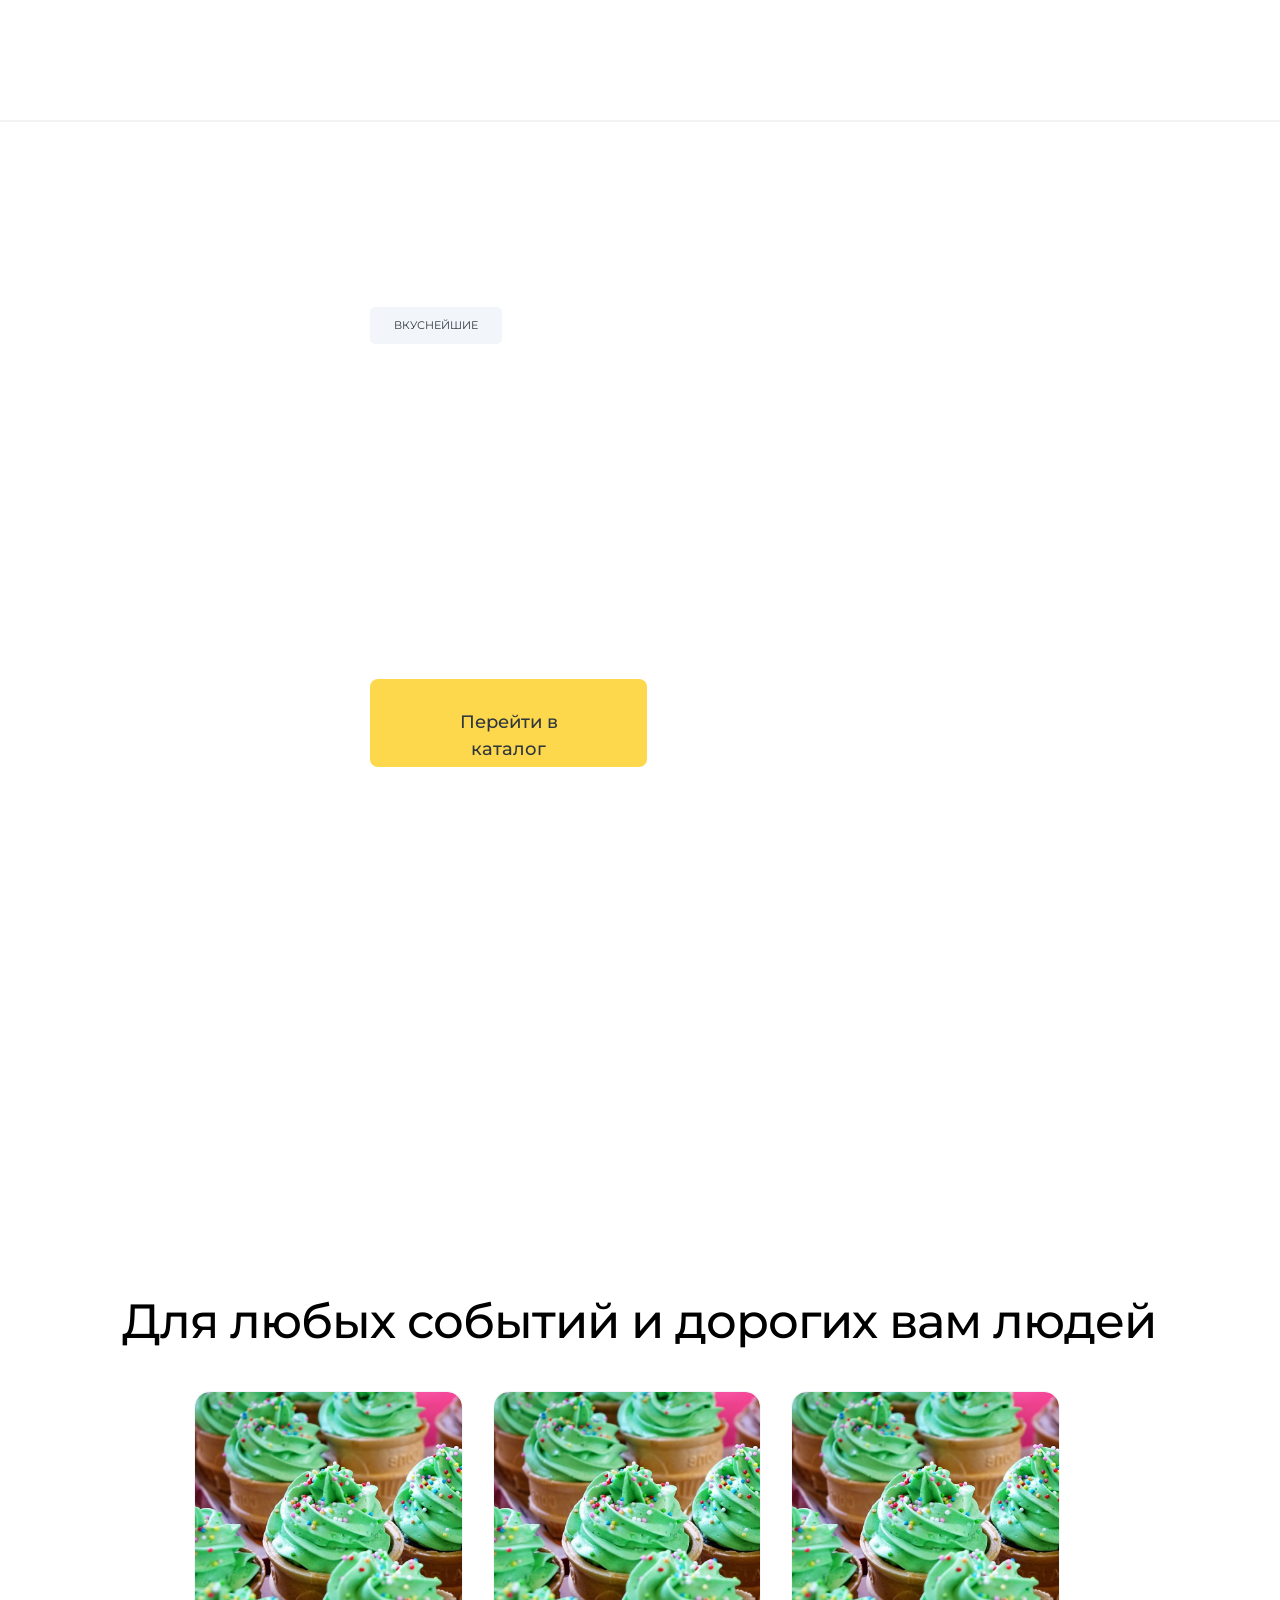
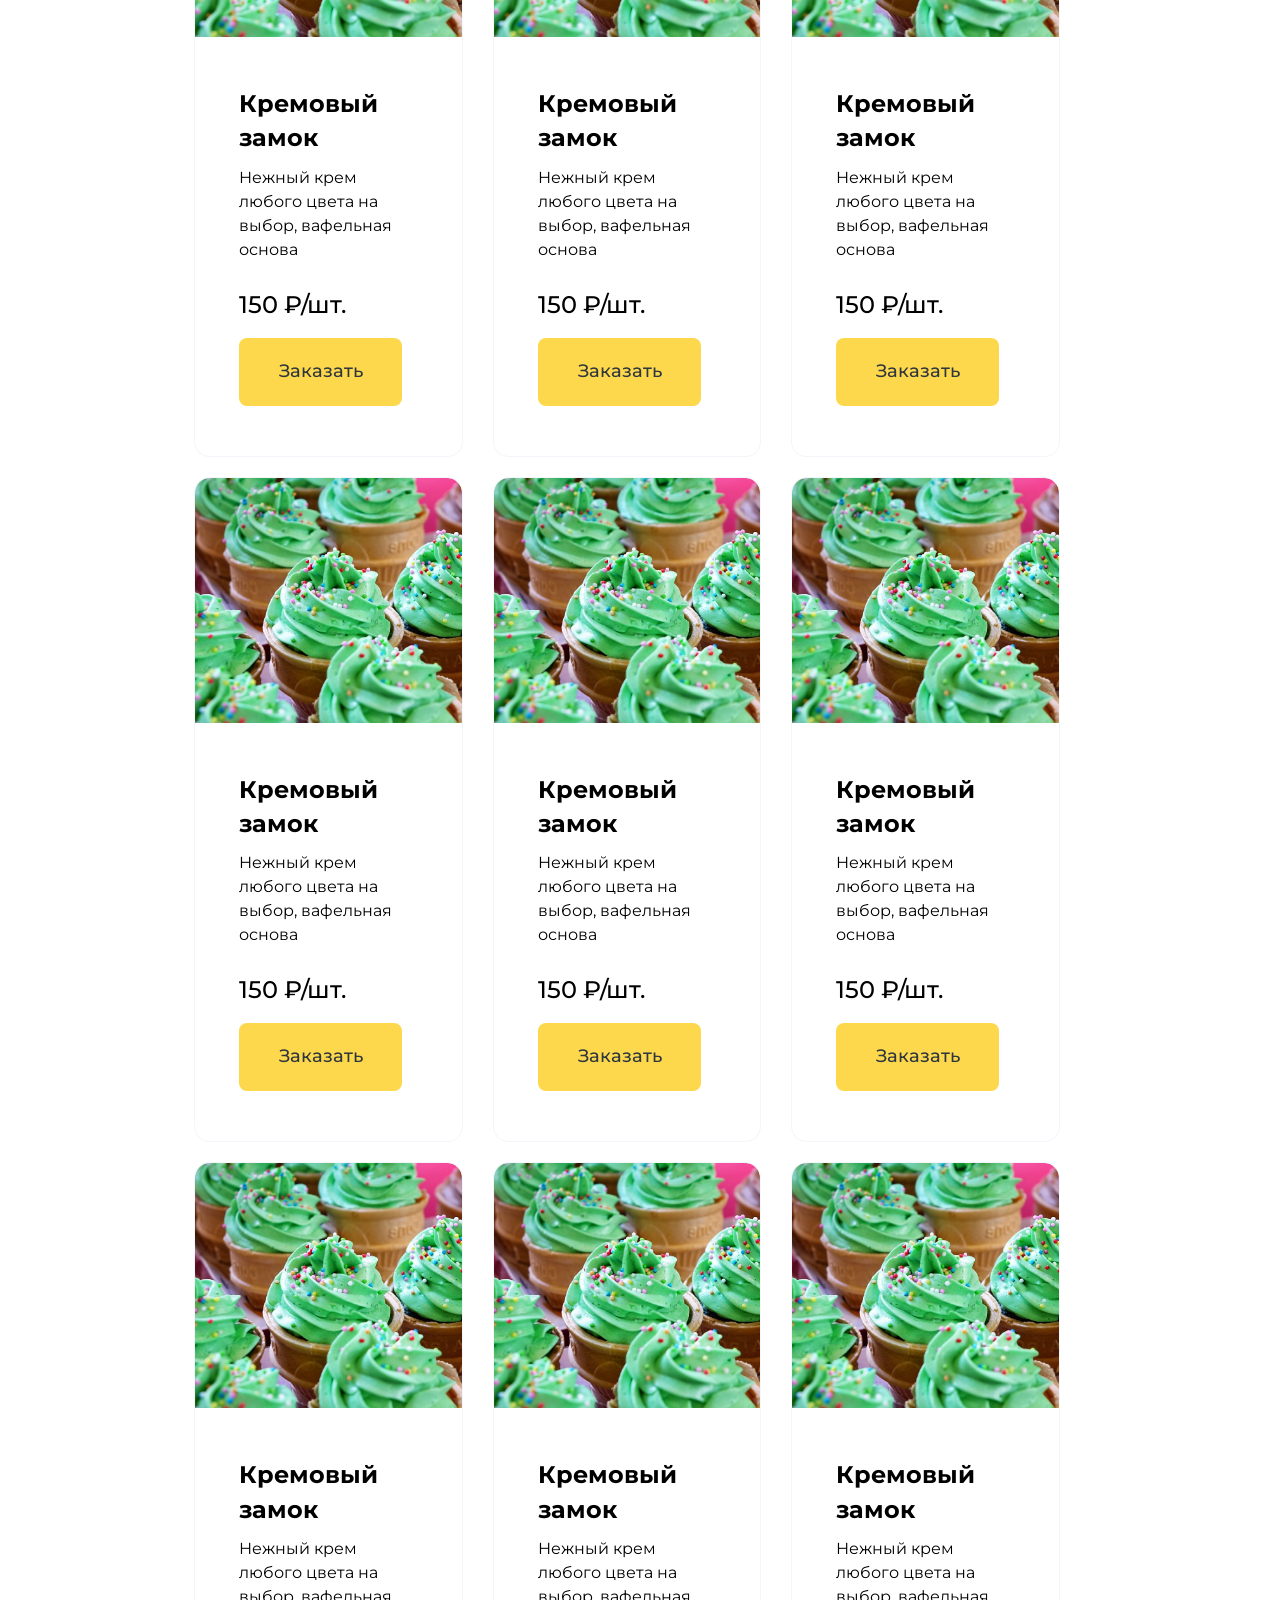
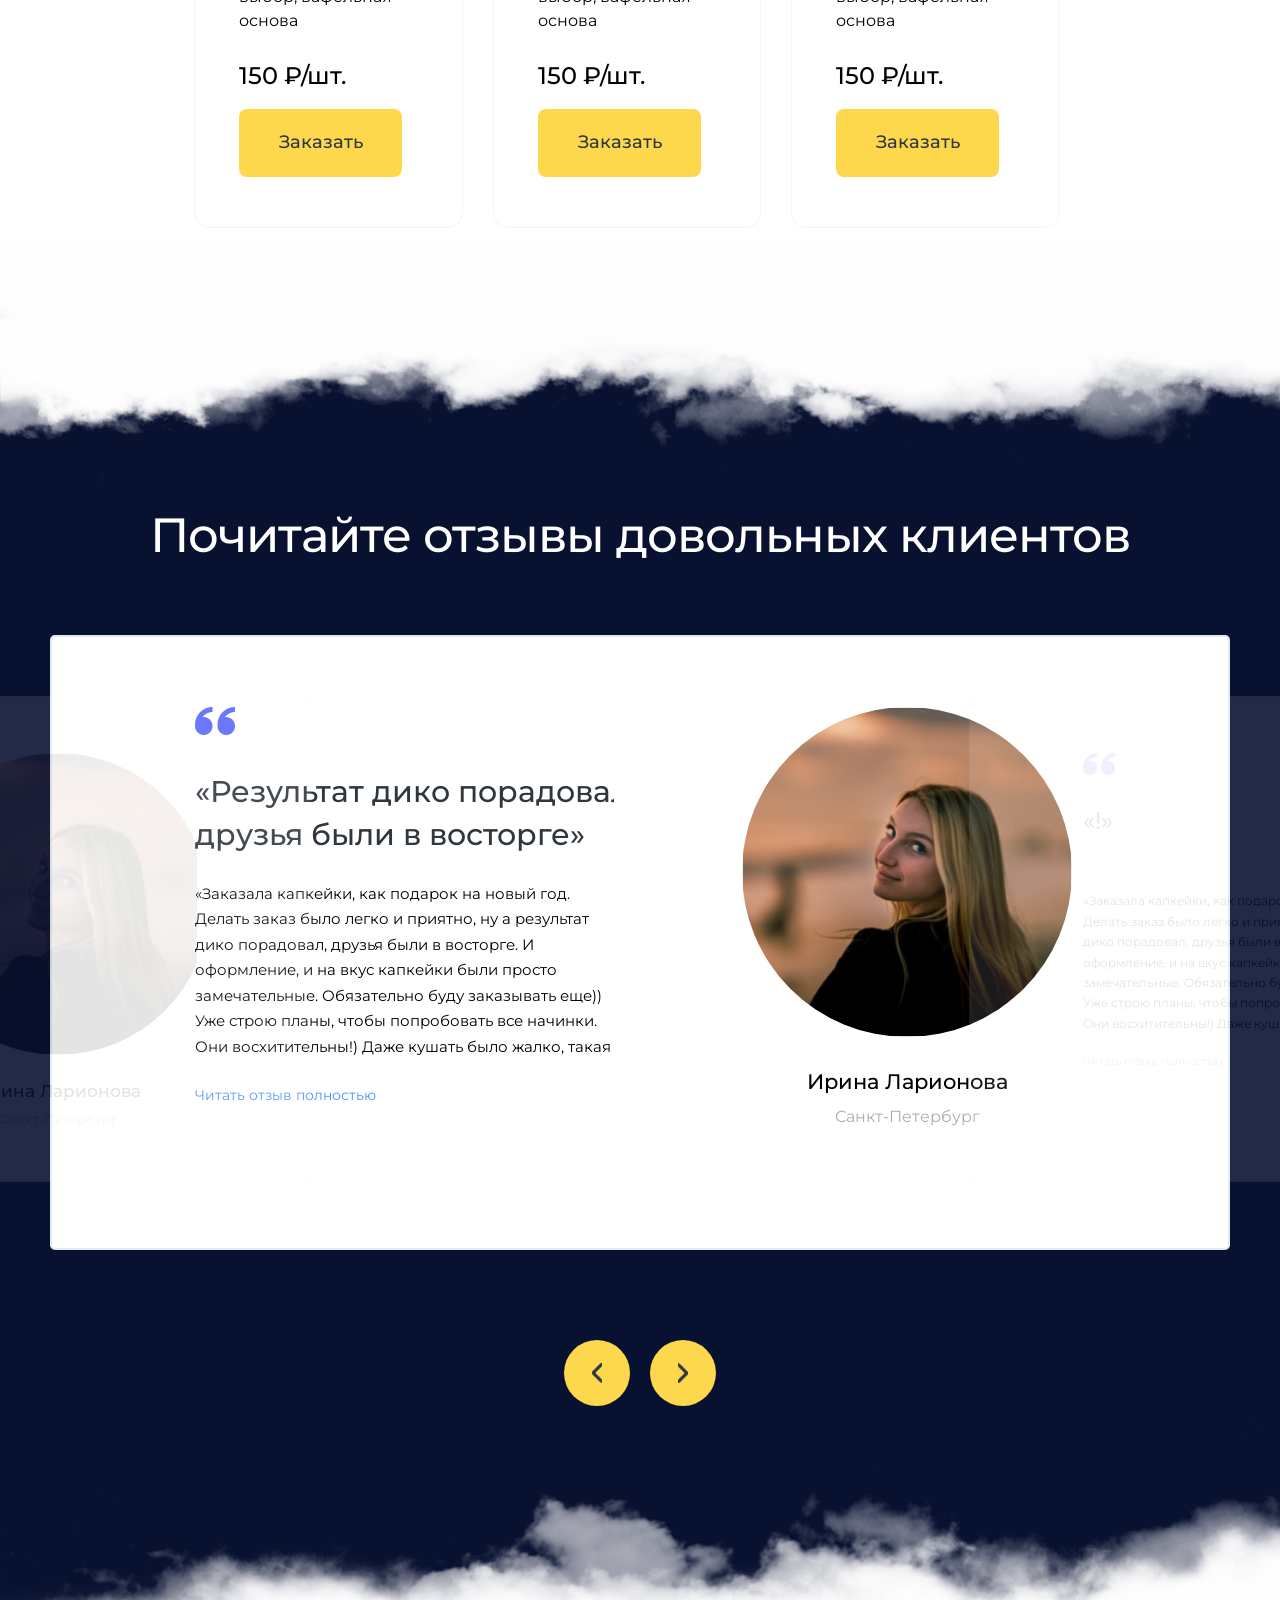
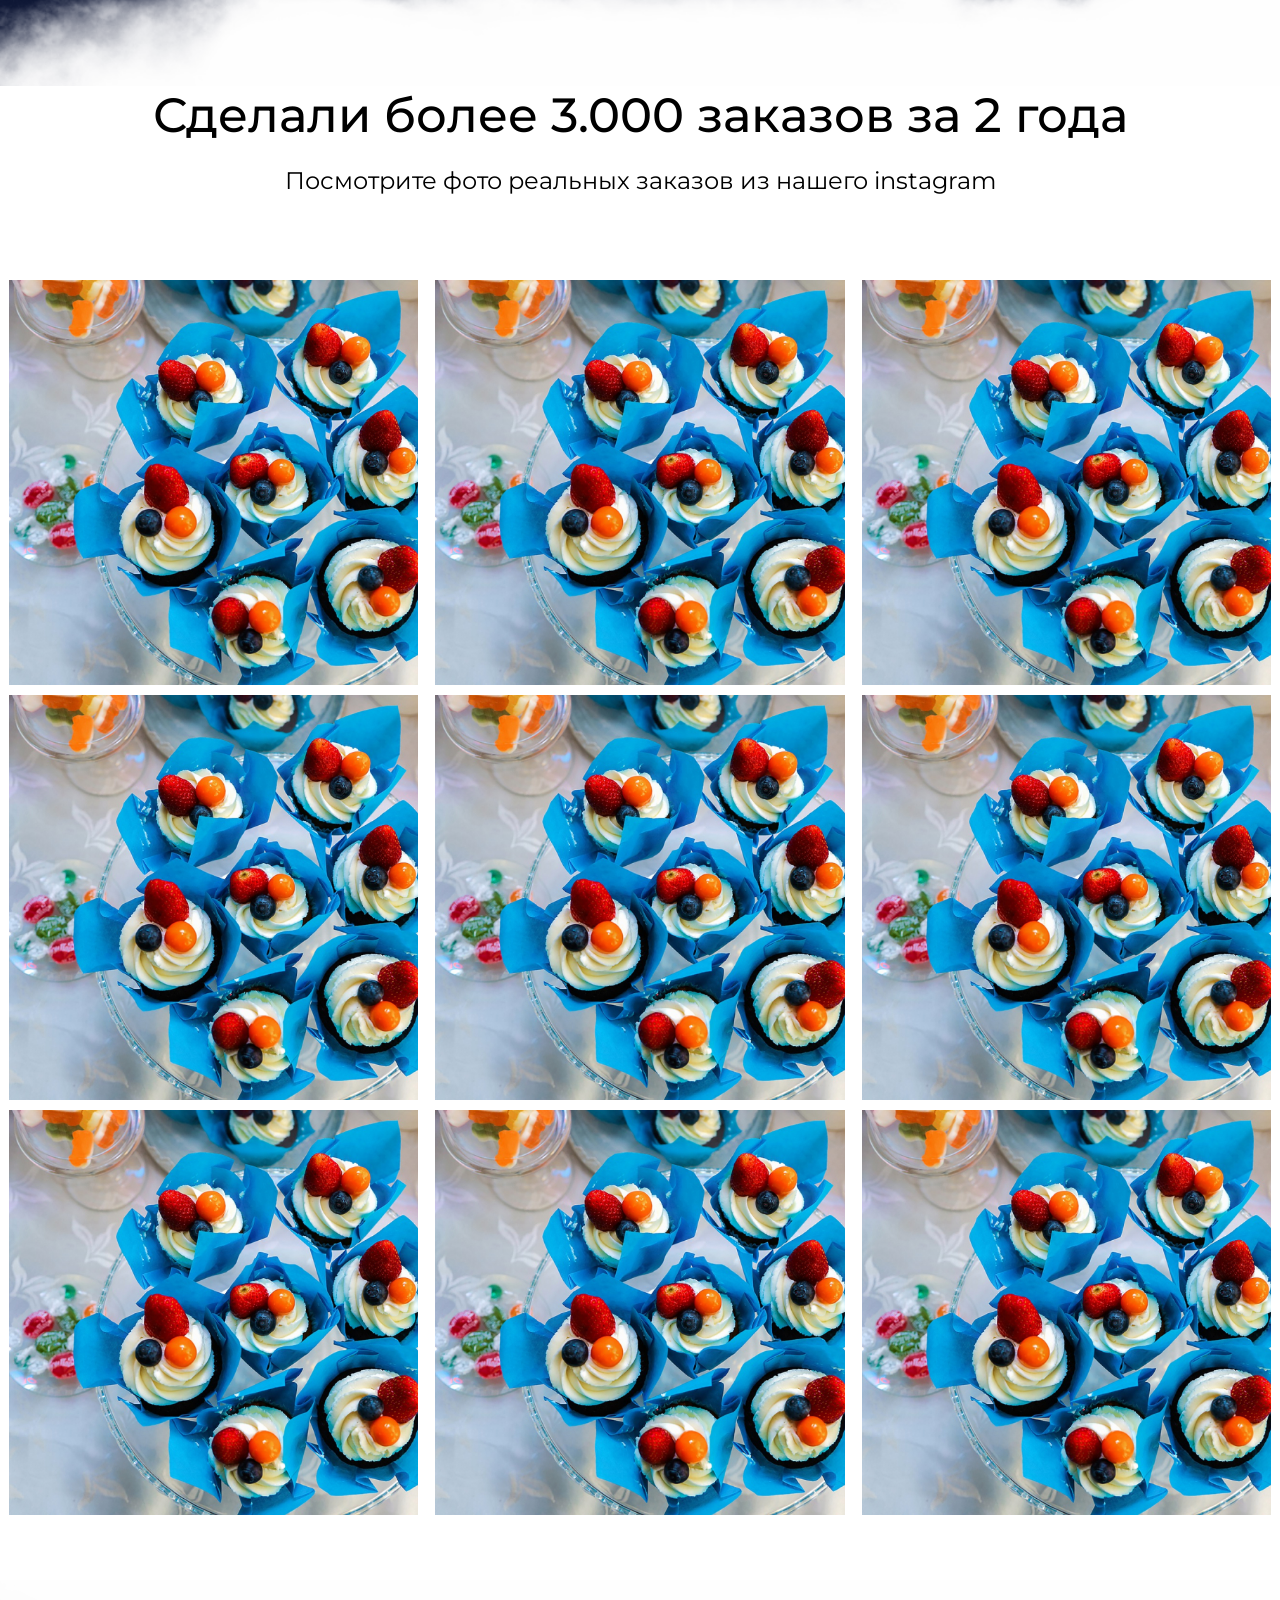
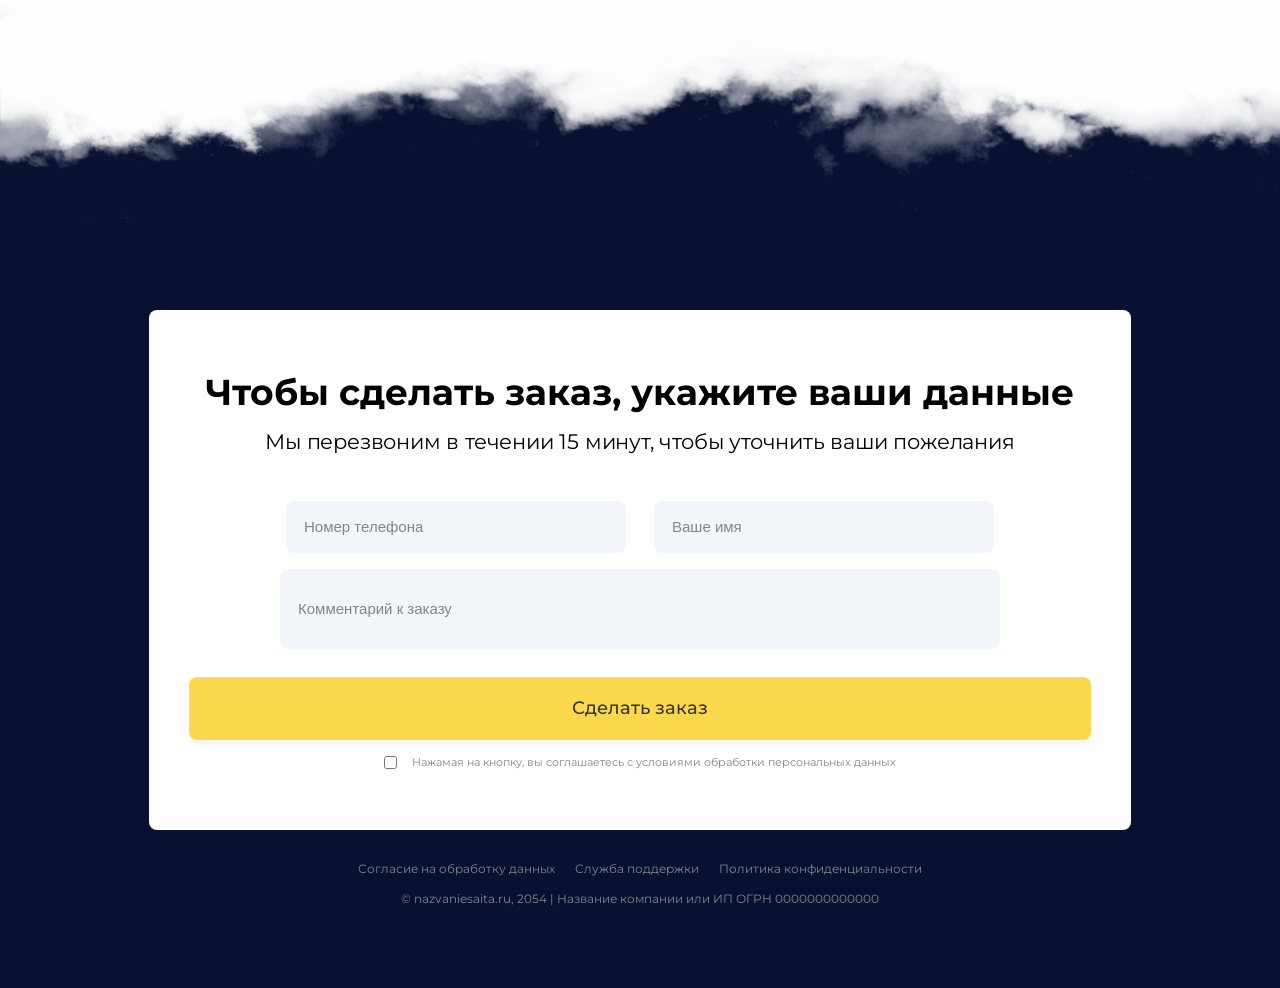
==== commit b6317749: "Побурмалдил над media запросами" ====
--- a/Page/index.html
+++ b/Page/index.html
@@ -52,91 +52,85 @@
     <div class="catalog">
         <div class="catalog-info">Для любых событий и дорогих вам людей </div>
         <div class="catalog-cards">
-            <div class="three-cards">
-                <div class="catalog-card">
-                    <div class="card-image" style="background-image: url(../Media/cupcaces_1.jpg);"></div>
-                    <div class="card-desc">
-                        <div class="product-name">Кремовый замок</div>
-                        <div class="product-ingredients">Нежный крем любого цвета на выбор, вафельная основа</div>
-                        <div class="product-price">150 ₽/шт. </div>
-                        <div class="product-button">Заказать</div>
-                    </div>
-                </div>
-                <div class="catalog-card">
-                    <div class="card-image" style="background-image: url(../Media/cupcaces_1.jpg);"></div>
-                    <div class="card-desc">
-                        <div class="product-name">Кремовый замок</div>
-                        <div class="product-ingredients">Нежный крем любого цвета на выбор, вафельная основа</div>
-                        <div class="product-price">150 ₽/шт. </div>
-                        <div class="product-button">Заказать</div>
-                    </div>
-                </div>
-                <div class="catalog-card">
-                    <div class="card-image" style="background-image: url(../Media/cupcaces_1.jpg);"></div>
-                    <div class="card-desc">
-                        <div class="product-name">Кремовый замок</div>
-                        <div class="product-ingredients">Нежный крем любого цвета на выбор, вафельная основа</div>
-                        <div class="product-price">150 ₽/шт. </div>
-                        <div class="product-button">Заказать</div>
-                    </div>
-                </div>
-            </div>
-            <div class="three-cards">
-                <div class="catalog-card">
-                    <div class="card-image" style="background-image: url(../Media/cupcaces_1.jpg);"></div>
-                    <div class="card-desc">
-                        <div class="product-name">Кремовый замок</div>
-                        <div class="product-ingredients">Нежный крем любого цвета на выбор, вафельная основа</div>
-                        <div class="product-price">150 ₽/шт. </div>
-                        <div class="product-button">Заказать</div>
-                    </div>
-                </div>
-                <div class="catalog-card">
-                    <div class="card-image" style="background-image: url(../Media/cupcaces_1.jpg);"></div>
-                    <div class="card-desc">
-                        <div class="product-name">Кремовый замок</div>
-                        <div class="product-ingredients">Нежный крем любого цвета на выбор, вафельная основа</div>
-                        <div class="product-price">150 ₽/шт. </div>
-                        <div class="product-button">Заказать</div>
-                    </div>
-                </div>
-                <div class="catalog-card">
-                    <div class="card-image" style="background-image: url(../Media/cupcaces_1.jpg);"></div>
-                    <div class="card-desc">
-                        <div class="product-name">Кремовый замок</div>
-                        <div class="product-ingredients">Нежный крем любого цвета на выбор, вафельная основа</div>
-                        <div class="product-price">150 ₽/шт. </div>
-                        <div class="product-button">Заказать</div>
-                    </div>
-                </div>
-            </div>
-            <div class="three-cards">
-                <div class="catalog-card">
-                    <div class="card-image" style="background-image: url(../Media/cupcaces_1.jpg);"></div>
-                    <div class="card-desc">
-                        <div class="product-name">Кремовый замок</div>
-                        <div class="product-ingredients">Нежный крем любого цвета на выбор, вафельная основа</div>
-                        <div class="product-price">150 ₽/шт. </div>
-                        <div class="product-button">Заказать</div>
-                    </div>
-                </div>
-                <div class="catalog-card">
-                    <div class="card-image" style="background-image: url(../Media/cupcaces_1.jpg);"></div>
-                    <div class="card-desc">
-                        <div class="product-name">Кремовый замок</div>
-                        <div class="product-ingredients">Нежный крем любого цвета на выбор, вафельная основа</div>
-                        <div class="product-price">150 ₽/шт. </div>
-                        <div class="product-button">Заказать</div>
-                    </div>
-                </div>
-                <div class="catalog-card">
-                    <div class="card-image" style="background-image: url(../Media/cupcaces_1.jpg);"></div>
-                    <div class="card-desc">
-                        <div class="product-name">Кремовый замок</div>
-                        <div class="product-ingredients">Нежный крем любого цвета на выбор, вафельная основа</div>
-                        <div class="product-price">150 ₽/шт. </div>
-                        <div class="product-button">Заказать</div>
-                    </div>
+            <div class="catalog-card">
+                <div class="card-image" style="background-image: url(../Media/cupcaces_1.jpg);"></div>
+                <div class="card-desc">
+                    <div class="product-name">Кремовый замок</div>
+                    <div class="product-ingredients">Нежный крем любого цвета на выбор, вафельная основа</div>
+                    <div class="product-price">150 ₽/шт. </div>
+                    <div class="product-button">Заказать</div>
+                </div>
+            </div>
+            <div class="catalog-card">
+                <div class="card-image" style="background-image: url(../Media/cupcaces_1.jpg);"></div>
+                <div class="card-desc">
+                    <div class="product-name">Кремовый замок</div>
+                    <div class="product-ingredients">Нежный крем любого цвета на выбор, вафельная основа</div>
+                    <div class="product-price">150 ₽/шт. </div>
+                    <div class="product-button">Заказать</div>
+                </div>
+            </div>
+            <div class="catalog-card">
+                <div class="card-image" style="background-image: url(../Media/cupcaces_1.jpg);"></div>
+                <div class="card-desc">
+                    <div class="product-name">Кремовый замок</div>
+                    <div class="product-ingredients">Нежный крем любого цвета на выбор, вафельная основа</div>
+                    <div class="product-price">150 ₽/шт. </div>
+                    <div class="product-button">Заказать</div>
+                </div>
+            </div>
+            <div class="catalog-card">
+                <div class="card-image" style="background-image: url(../Media/cupcaces_1.jpg);"></div>
+                <div class="card-desc">
+                    <div class="product-name">Кремовый замок</div>
+                    <div class="product-ingredients">Нежный крем любого цвета на выбор, вафельная основа</div>
+                    <div class="product-price">150 ₽/шт. </div>
+                    <div class="product-button">Заказать</div>
+                </div>
+            </div>
+            <div class="catalog-card">
+                <div class="card-image" style="background-image: url(../Media/cupcaces_1.jpg);"></div>
+                <div class="card-desc">
+                    <div class="product-name">Кремовый замок</div>
+                    <div class="product-ingredients">Нежный крем любого цвета на выбор, вафельная основа</div>
+                    <div class="product-price">150 ₽/шт. </div>
+                    <div class="product-button">Заказать</div>
+                </div>
+            </div>
+            <div class="catalog-card">
+                <div class="card-image" style="background-image: url(../Media/cupcaces_1.jpg);"></div>
+                <div class="card-desc">
+                    <div class="product-name">Кремовый замок</div>
+                    <div class="product-ingredients">Нежный крем любого цвета на выбор, вафельная основа</div>
+                    <div class="product-price">150 ₽/шт. </div>
+                    <div class="product-button">Заказать</div>
+                </div>
+            </div>
+            <div class="catalog-card">
+                <div class="card-image" style="background-image: url(../Media/cupcaces_1.jpg);"></div>
+                <div class="card-desc">
+                    <div class="product-name">Кремовый замок</div>
+                    <div class="product-ingredients">Нежный крем любого цвета на выбор, вафельная основа</div>
+                    <div class="product-price">150 ₽/шт. </div>
+                    <div class="product-button">Заказать</div>
+                </div>
+            </div>
+            <div class="catalog-card">
+                <div class="card-image" style="background-image: url(../Media/cupcaces_1.jpg);"></div>
+                <div class="card-desc">
+                    <div class="product-name">Кремовый замок</div>
+                    <div class="product-ingredients">Нежный крем любого цвета на выбор, вафельная основа</div>
+                    <div class="product-price">150 ₽/шт. </div>
+                    <div class="product-button">Заказать</div>
+                </div>
+            </div>
+            <div class="catalog-card">
+                <div class="card-image" style="background-image: url(../Media/cupcaces_1.jpg);"></div>
+                <div class="card-desc">
+                    <div class="product-name">Кремовый замок</div>
+                    <div class="product-ingredients">Нежный крем любого цвета на выбор, вафельная основа</div>
+                    <div class="product-price">150 ₽/шт. </div>
+                    <div class="product-button">Заказать</div>
                 </div>
             </div>
         </div>
@@ -203,20 +197,15 @@
             <div class="review-desc">Посмотрите фото реальных заказов из нашего instagram</div>
         </div>
         <div class="review-photos">
-            <div class="three-photos">
-                <div class="review-photo" style="background-image: url(../Media/insta_09.jpg);"></div>
-                <div class="review-photo" style="background-image: url(../Media/insta_09.jpg);"></div>
-                <div class="review-photo" style="background-image: url(../Media/insta_09.jpg);"></div>
-            </div>
-            <div class="three-photos">
-                <div class="review-photo" style="background-image: url(../Media/insta_09.jpg);"></div>
-                <div class="review-photo" style="background-image: url(../Media/insta_09.jpg);"></div>
-                <div class="review-photo" style="background-image: url(../Media/insta_09.jpg);"></div>
-            </div>
-            <div class="three-photos">
-                <div class="review-photo" style="background-image: url(../Media/insta_09.jpg);"></div>
-                <div class="review-photo" style="background-image: url(../Media/insta_09.jpg);"></div>
-                <div class="review-photo" style="background-image: url(../Media/insta_09.jpg);"></div>
+            <div class="review-photo" style="background-image: url(../Media/insta_09.jpg);"></div>
+            <div class="review-photo" style="background-image: url(../Media/insta_09.jpg);"></div>
+            <div class="review-photo" style="background-image: url(../Media/insta_09.jpg);"></div>
+            <div class="review-photo" style="background-image: url(../Media/insta_09.jpg);"></div>
+            <div class="review-photo" style="background-image: url(../Media/insta_09.jpg);"></div>
+            <div class="review-photo" style="background-image: url(../Media/insta_09.jpg);"></div>
+            <div class="review-photo" style="background-image: url(../Media/insta_09.jpg);"></div>
+            <div class="review-photo" style="background-image: url(../Media/insta_09.jpg);"></div>
+            <div class="review-photo" style="background-image: url(../Media/insta_09.jpg);"></div>
             </div>
         </div>
     </div>
--- a/Page/styles.css
+++ b/Page/styles.css
@@ -4,9 +4,16 @@
     margin: 0;
     padding: 0;
     box-sizing: border-box;
+    transition: all 0.8s ease-in-out;
+    overflow: hidden;
 }
 html{
-    overflow-x: hidden;
+    overflow-y: visible;
+}
+body{
+    display: flex;
+    justify-content: center;
+    flex-direction: column;
 }
 .header{
     height: 120px;
@@ -35,7 +42,7 @@
     background-size: cover;
     color: white;
     height:1294px;
-    width:1920px;
+    width:100vw;
 }
 .berry{
     background-image: url(../Media/berry.png);
@@ -92,6 +99,12 @@
     font-size: 20px;
     font-weight: 700;
     line-height: 152%;
+}
+.phone-desc{
+    font-weight: 400;
+    font-size: 13px;
+    line-height: 150%;
+    letter-spacing: 0%;
 }
 .header-line{
     width: 1920px;
@@ -174,8 +187,8 @@
     line-height: 160%;
 }
 .catalog{
-    width:1920px;
-    height:1926px;
+    width:100vw;
+    height:max-content;
     background-color: #FFF;
     color: #000;
     justify-content: center;
@@ -193,12 +206,12 @@
     margin-left: auto;
     margin-right: auto;
     position: relative;
-    top:-60px;
     left: 12px;
     word-break: break-word;
     overflow-wrap: break-word;
     text-align: center;
     max-width: 90vw;
+    margin-bottom: 30px;
 }
 body{
     font-family: "Montserrat", sans-serif;
@@ -208,17 +221,19 @@
     align-items: center;
     flex-wrap: wrap;
     position: relative;
-    top:-45px;
+    justify-content: space-around;
+    margin-left: 15vw;
+    margin-right: 15vw;
 }
 .catalog-card{
-    width: 380px;
-    height: 582px;
+    width: 30%;
+    height: 40%;
     border-radius: 15px;
     border:1px #F2F6FA solid;
     margin: 10px;
 }
 .card-image{
-    width:380px;
+    width:100%;
     height:245px;
     background-repeat: no-repeat;
     background-size: cover;
@@ -291,23 +306,9 @@
     transform: translateY(2px);
     transition: 0.05s;
 }
-.three-cards{
-    width:1180px;
-    height:582px;
-    margin-left: auto;
-    margin-right: auto;
-    margin-top: 10px;
-    margin-bottom: 10px;
-    display: flex;
-    flex-direction: row;
-    flex-wrap: nowrap;
-}
-.three-cards:first-child{
-    margin-top: 50px;
-}
 .reviews{
     width: 1920px;
-    height: 1545px;
+    height: max-content;
     background-color: #FFF;
     display: flex;
     align-items: center;
@@ -318,19 +319,18 @@
 .review-header{
     display: flex;
     flex-direction:column;
-    width: 938px;
+    width: 1000px;
     height: 109px;
     align-items: center;
     justify-content: space-between;
     margin-bottom: 80px;
 }
 .review-topic{
-    width: max-content;
+    width: 1000px;
     font-weight: 500;
     font-size: 48px;
     word-break: break-word;
     text-align: center;
-    max-width: 90vw;
 }
 .review-desc{
     font-weight: 400;
@@ -340,25 +340,20 @@
     text-align: center;
 }
 .review-photo{
-    height:444px;
-    width:634px;
+    height:45vh;
+    width:32vw;
     background-repeat: no-repeat;
     background-size: cover;
     margin: 5px;
 }
 .cloud{
     height:284px;
-    width: 1920px;
+    width: 100vw;
     background-repeat: no-repeat;
     background-size: cover;
 }
-.three-photos{
-    display: flex;
-    flex-direction: row;
-    flex-wrap: nowrap;
-}
 .order{
-    width: 1920px;
+    width: 100vw;
     background-color:#081130;
     display: flex;
     flex-direction: column;
@@ -379,6 +374,9 @@
     margin: 8px;
     font-size: 15px;
     transition: 0.2s;
+}
+.form-field[placeholder="Комментарий к заказу"]{
+    max-width: 720px;
 }
 .form-field:focus {
     outline: none;
@@ -529,7 +527,7 @@
     justify-content: center;
 }
 .feedbacks-main{
-    width: 1920px; 
+    width: 100vw; 
     height: 1505px; 
     background-color: #081130;
     display: flex;
@@ -611,15 +609,15 @@
 .feedback-author{
     display: flex;
     flex-direction: column;
-    width: 380px;
+    width: 390px;
     height: 475px;
     align-items: center;
 }
 .author-photo{
-    height: 380px;
-    width: 380px;
+    height: 330px;
+    width: 330px;
     background-image:url(../Media/post-author1.jpg);
-    background-size: contain;
+    background-size: cover;
     background-repeat: no-repeat;
     border-radius: 1000px;
     margin-bottom: 30px;
@@ -805,8 +803,8 @@
 .feedback-left,
 .feedback-right,
 .feedback,
-.feedback-small {
-    transition: all 0.6s ease;
+.feedback-small{
+    transition: all 0.8s ease-in-out;
 }
 @media (max-width: 1920px) {
     .header, .header-line, .main-part, .catalog, .reviews, .feedbacks-main, .order, .cloud {
@@ -815,8 +813,6 @@
         overflow-x: hidden;
     }
 }
-
-/* ЭКРАНЫ 1201px И ВЫШЕ - улучшенная карусель */
 @media (min-width: 1201px) {
     .feedbacks-rolling {
         position: relative;
@@ -857,8 +853,12 @@
         opacity: 1;
     }
 }
-
-/* ЭКРАНЫ 921px - 1200px - СРЕДНИЕ РАЗМЕРЫ */
+@media (max-width: 1200px) {
+    .catalog-cards{
+        margin-left: 1vw;
+        margin-right: 1vw;
+    }
+}
 @media (min-width: 921px) and (max-width: 1200px) {
     .feedbacks-rolling {
         position: relative;
@@ -982,7 +982,6 @@
     }
 }
 
-/* ЭКРАНЫ 641px - 920px - УМЕНЬШЕННЫЕ РАЗМЕРЫ */
 @media (min-width: 641px) and (max-width: 920px) {
     .feedbacks-rolling {
         width: 100%;
@@ -1116,13 +1115,11 @@
     }
 }
 
-/* ЭКРАНЫ ДО 640px - ТОЛЬКО ЦЕНТРАЛЬНЫЙ ОТЗЫВ */
 @media (max-width: 640px) {
     .feedbacks-rolling {
         width: 100%;
         overflow: hidden;
     }
-    
     .feedbacks {
         justify-content: center;
         align-items: center;
@@ -1132,7 +1129,6 @@
     .feedback-right {
         display: none !important;
     }
-    
     .feedback {
         width: 90% !important;
         max-width: 500px !important;
@@ -1201,7 +1197,6 @@
     }
 }
 
-/* Остальные адаптивные стили */
 @media (max-width: 1200px) and (min-width: 641px) {
     .feedback-left,
     .feedback-right {
@@ -1224,6 +1219,18 @@
         align-items: center;
         padding: 20px 0;
         position: relative;
+    }
+    .review-photo{
+        height:50vh;
+        width:45vw;
+    }
+    
+    .catalog-desc{
+        color: #000;
+        padding: 0;
+        margin-left: auto;
+        margin-right: auto;
+        margin-top: 15px;
     }
     .logo, .adress, .phone {
         position: static !important;
@@ -1263,8 +1270,12 @@
         font-size: 18px;
     }
     .main-order {
+        margin-right: auto;
+        margin-left: auto;
         justify-content: center;
         flex-wrap: wrap;
+        flex-direction: column;
+        width: max-content;
     }
     .catalog {
         width: 100%;
@@ -1280,13 +1291,6 @@
     .catalog-cards {
         top: 0;
     }
-    .three-cards {
-        width: 100%;
-        height: auto;
-        flex-wrap: wrap;
-        justify-content: center;
-        margin: 0;
-    }
     .catalog-card {
         width: 300px;
         height: auto;
@@ -1321,19 +1325,9 @@
         text-align: center;
         width: auto;
     }
-    .three-photos {
-        flex-wrap: wrap;
-        justify-content: center;
-    }
-    .review-photo {
-        width: 300px;
+    .feedbacks-main {
+        width: 100%;
         height: auto;
-        aspect-ratio: 634/444;
-    }
-    .feedbacks-main {
-        width: 100%;
-        height: auto;
-        padding: 40px 0;
     }
     
     .feedbacks-title {
@@ -1466,7 +1460,12 @@
     position: relative;
     overflow: hidden;
 }
-
+.review-photos{
+    display: flex;
+    flex-direction: row;
+    flex-wrap: wrap;
+    justify-content: space-around;
+}
 .feedbacks-button:hover {
     transform: scale(1.15);
     background-color: #f5c42e;
@@ -1515,8 +1514,6 @@
     transform: translateX(3px);
 }
 
-/* ========== АДАПТИВНЫЕ РАЗМЕРЫ КНОПОК ========== */
-
 @media (max-width: 640px) {
     .feedbacks-rolling-buttons {
         gap: 15px;
@@ -1530,6 +1527,10 @@
         height: 16px;
         width: 8px;
     }
+    .review-photo{
+        height:50vh;
+        width:80vw;
+    }
 }
 
 @media (min-width: 641px) and (max-width: 920px) {
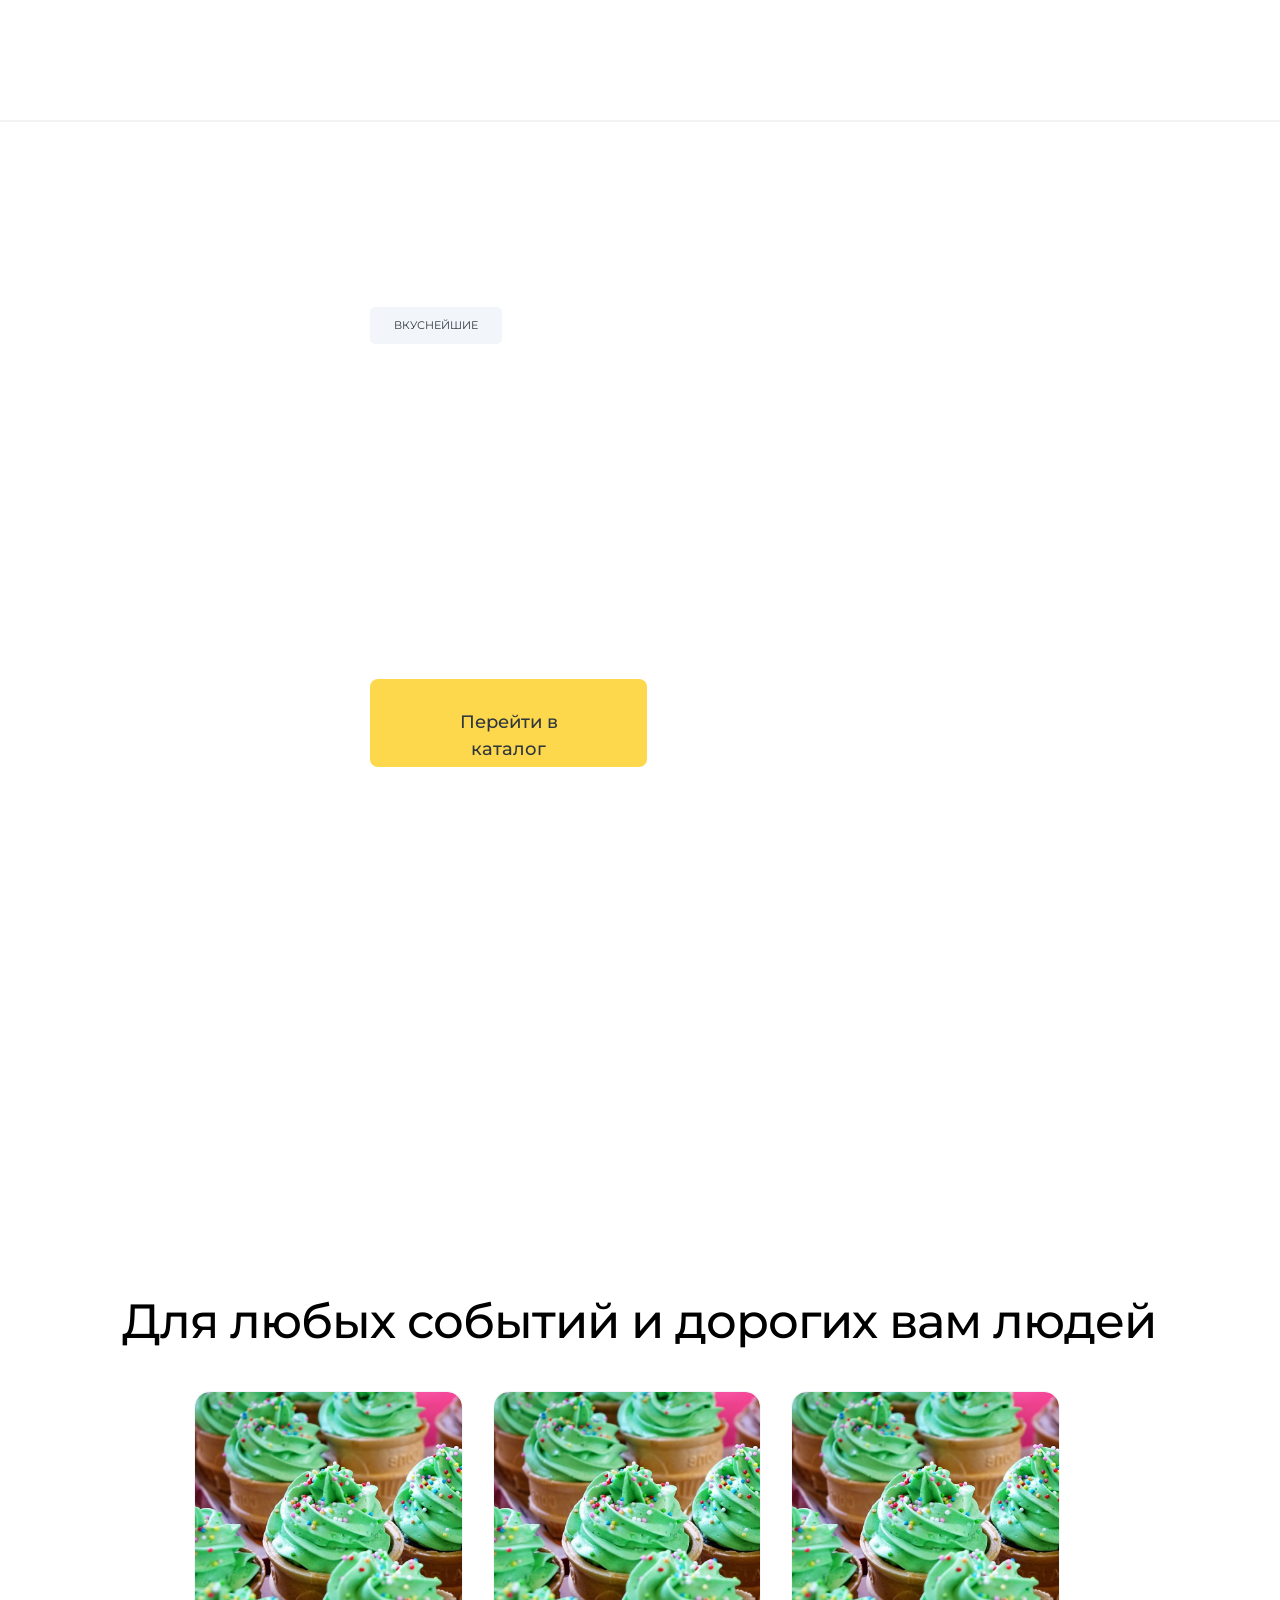
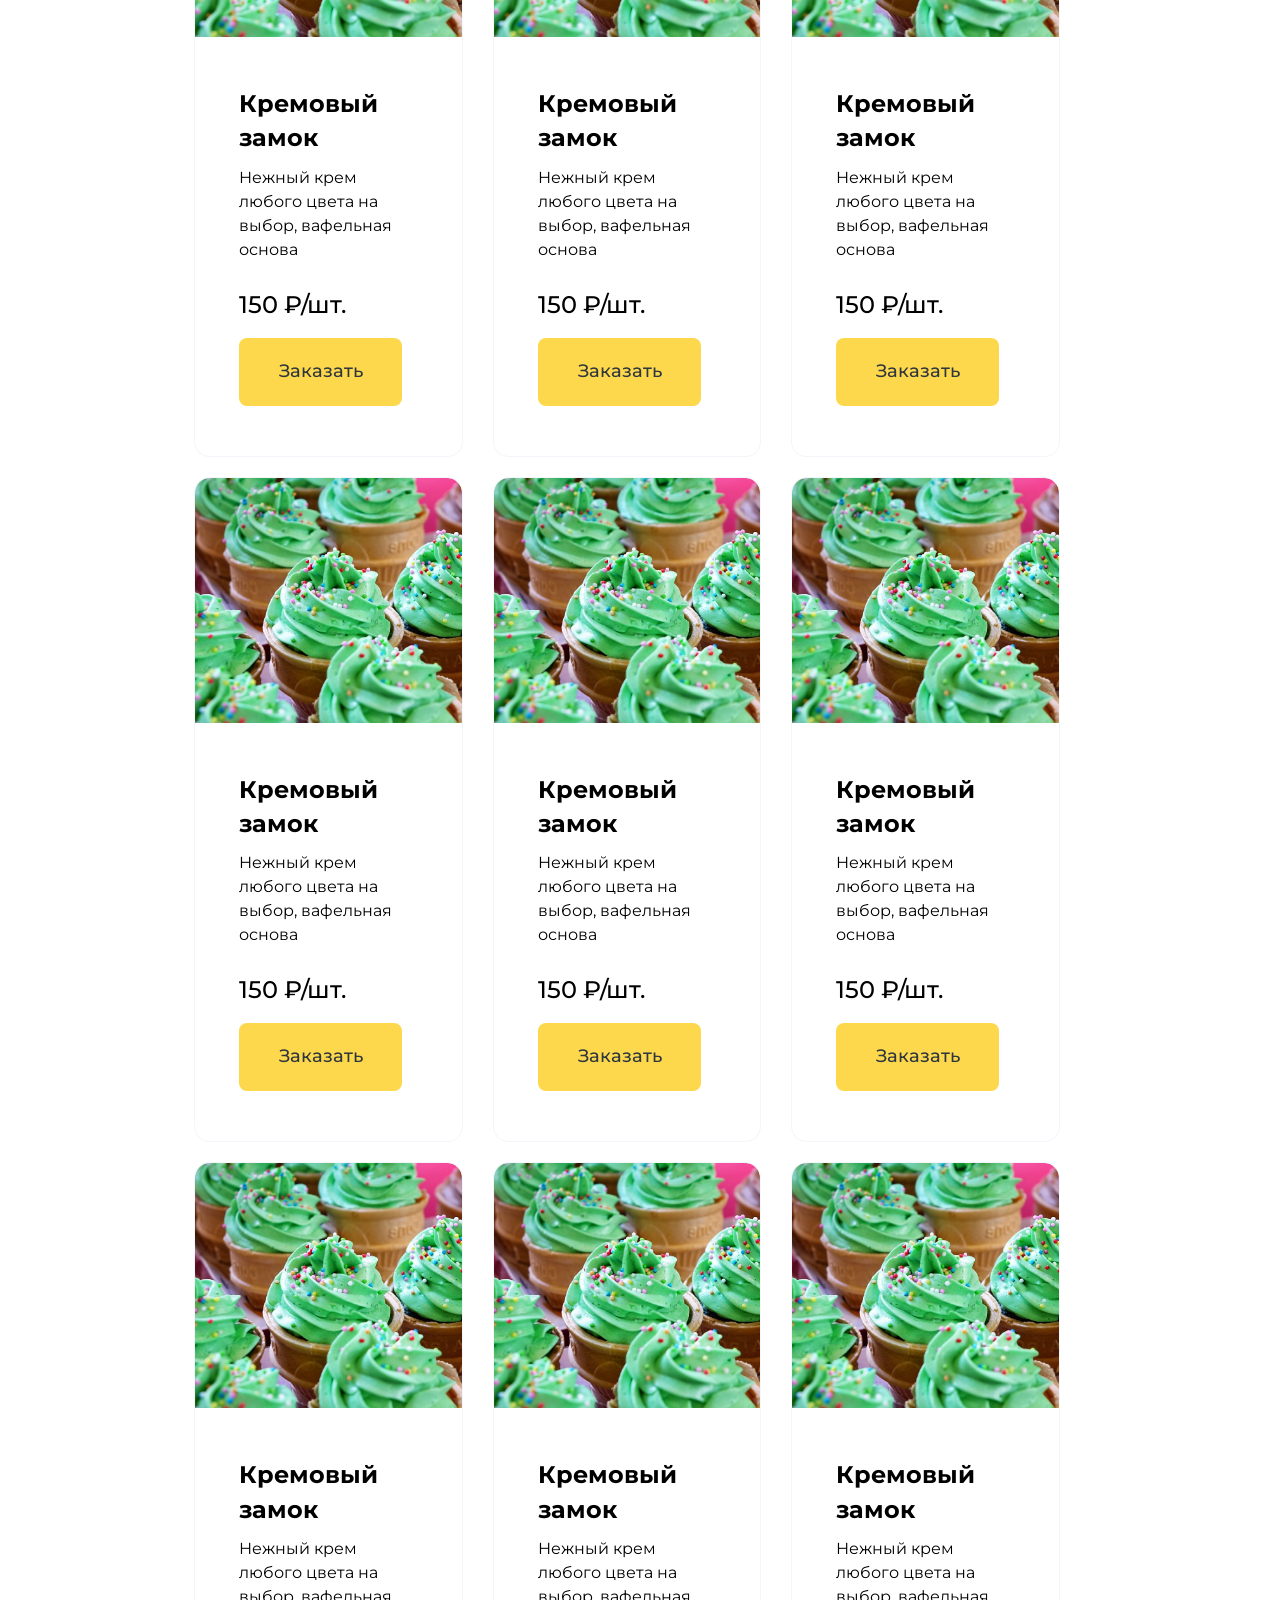
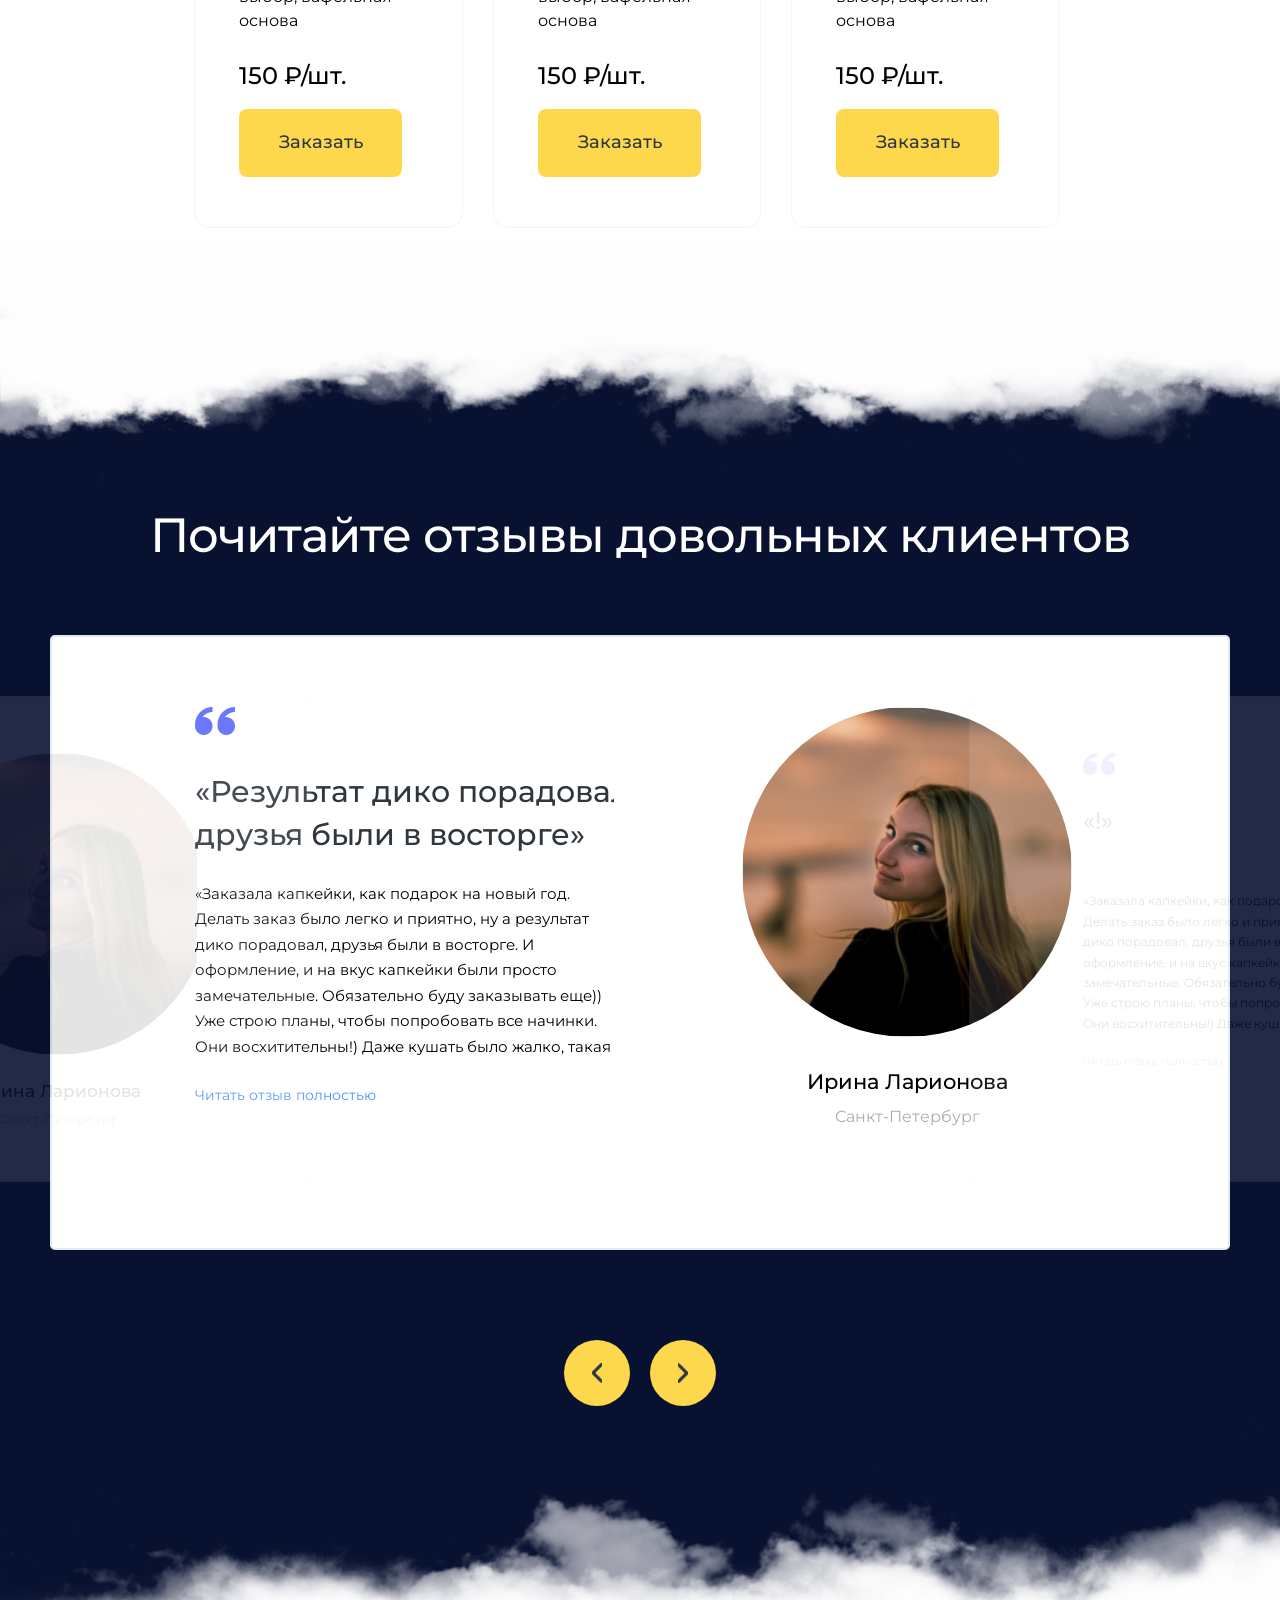
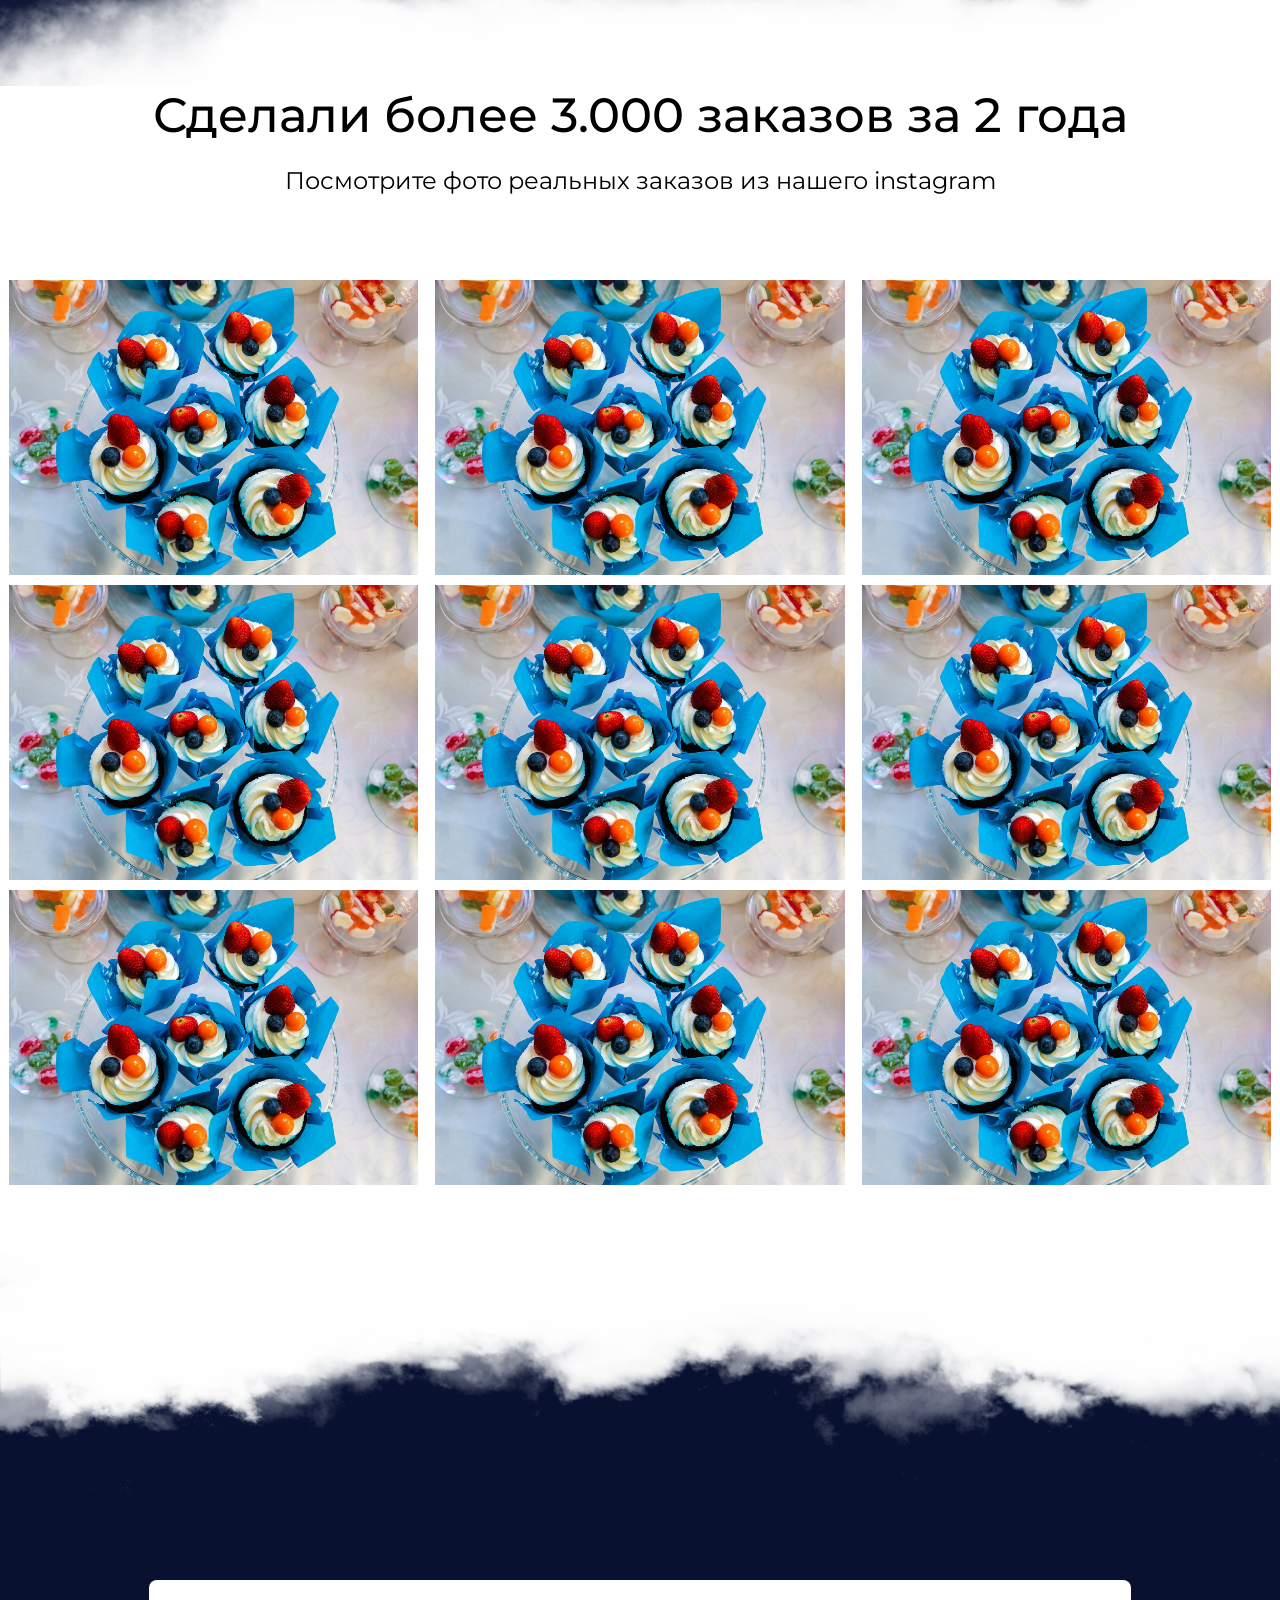
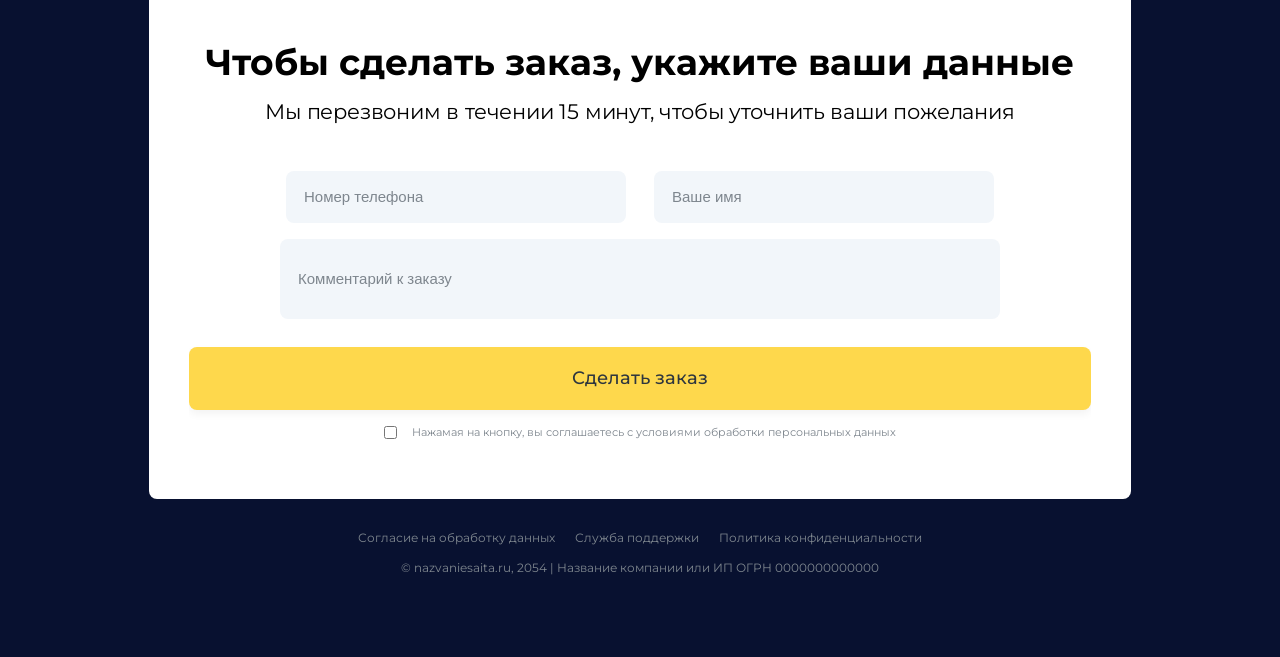
==== commit 66e917ec: "поправил картинки отзывов с инстаграмма" ====
--- a/Page/index.html
+++ b/Page/index.html
@@ -216,7 +216,7 @@
             <div class="form-info">Мы перезвоним в течении 15 минут, чтобы уточнить ваши пожелания</div>
             <div class="form-interactables">
                 <div>
-                <input class="form-field" type="tel" pattern="[7] [1-9]{10}" placeholder="Номер телефона">
+                <input class="form-field" type="tel" placeholder="Номер телефона">
                 <input class="form-field" type="name" placeholder="Ваше имя">
                 </div>
                 <input class="form-field" placeholder="Комментарий к заказу" style="width:780px; height:80px;">
--- a/Page/styles.css
+++ b/Page/styles.css
@@ -340,7 +340,7 @@
     text-align: center;
 }
 .review-photo{
-    height:45vh;
+    aspect-ratio: 800/576;
     width:32vw;
     background-repeat: no-repeat;
     background-size: cover;
